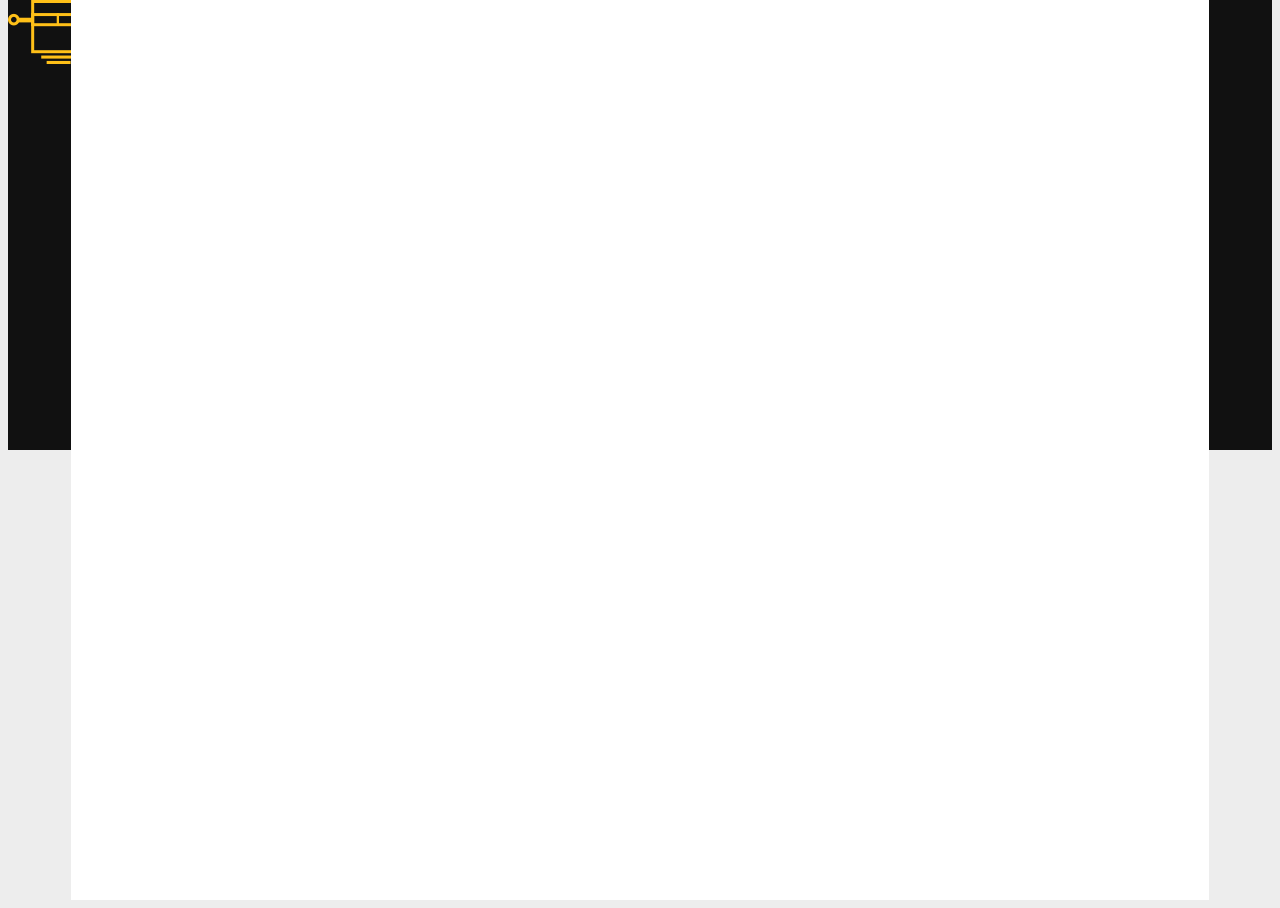
==== index.html @ 8366d921 "Images added" ====
<!DOCTYPE html>
<html lang="en">
    <head>
        <meta charset="utf-8">
        <meta http-equiv="X-UA-Compatible" content="IE=edge">
        <meta name="viewport" content="width=device-width, initial-scale=1">

        <title>Robot</title>

        <!-- CSS -->
        <link href="assets/css/bootstrap.min.css" rel="stylesheet">
        <link href="assets/css/owl.carousel.css" rel="stylesheet">
        <link href="assets/css/owl.carousel.theme.min.css" rel="stylesheet">
        <link href="assets/css/main.css" rel="stylesheet">

        <!--[if lt IE 9]>
          <script src="https://oss.maxcdn.com/html5shiv/3.7.2/html5shiv.min.js"></script>
          <script src="https://oss.maxcdn.com/respond/1.4.2/respond.min.js"></script>
        <![endif]-->
    </head>
    <body>
        <div class="site-header-bg">
            <div class="container">
                <img src="assets/images/logo.png" alt="logo">
            </div>
        </div>
        <div class="main hide">
            <div class="container">
                
            </div>
        </div>

        <!-- Scripts -->
        <script src="assets/js/jquery-1.12.3.min.js"></script>
        <script src="assets/js/bootstrap.min.js"></script>
        <script src="assets/js/owl.carousel.min.js"></script>
        <script src="assets/js/script.js"></script>
    </body>
</html>
---- assets/css/main.css ----
@import url(https://fonts.googleapis.com/css?family=Oswald:300,400,700);
body{
	background-color: #ededed;
	font-family: 'Oswald';
	position: relative;
	margin-top: 0;
}
.site-header-bg{
	height: 50vh;
	position: absolute;
	width: 100%;
	background-color: #111;
	z-index: 1;
}
.main{
	background-color: #fff;
	height: 100vh;
	z-index: 1111;
	width: 90%;
	margin-right: auto;
	margin-left: auto;
	position: relative;
}
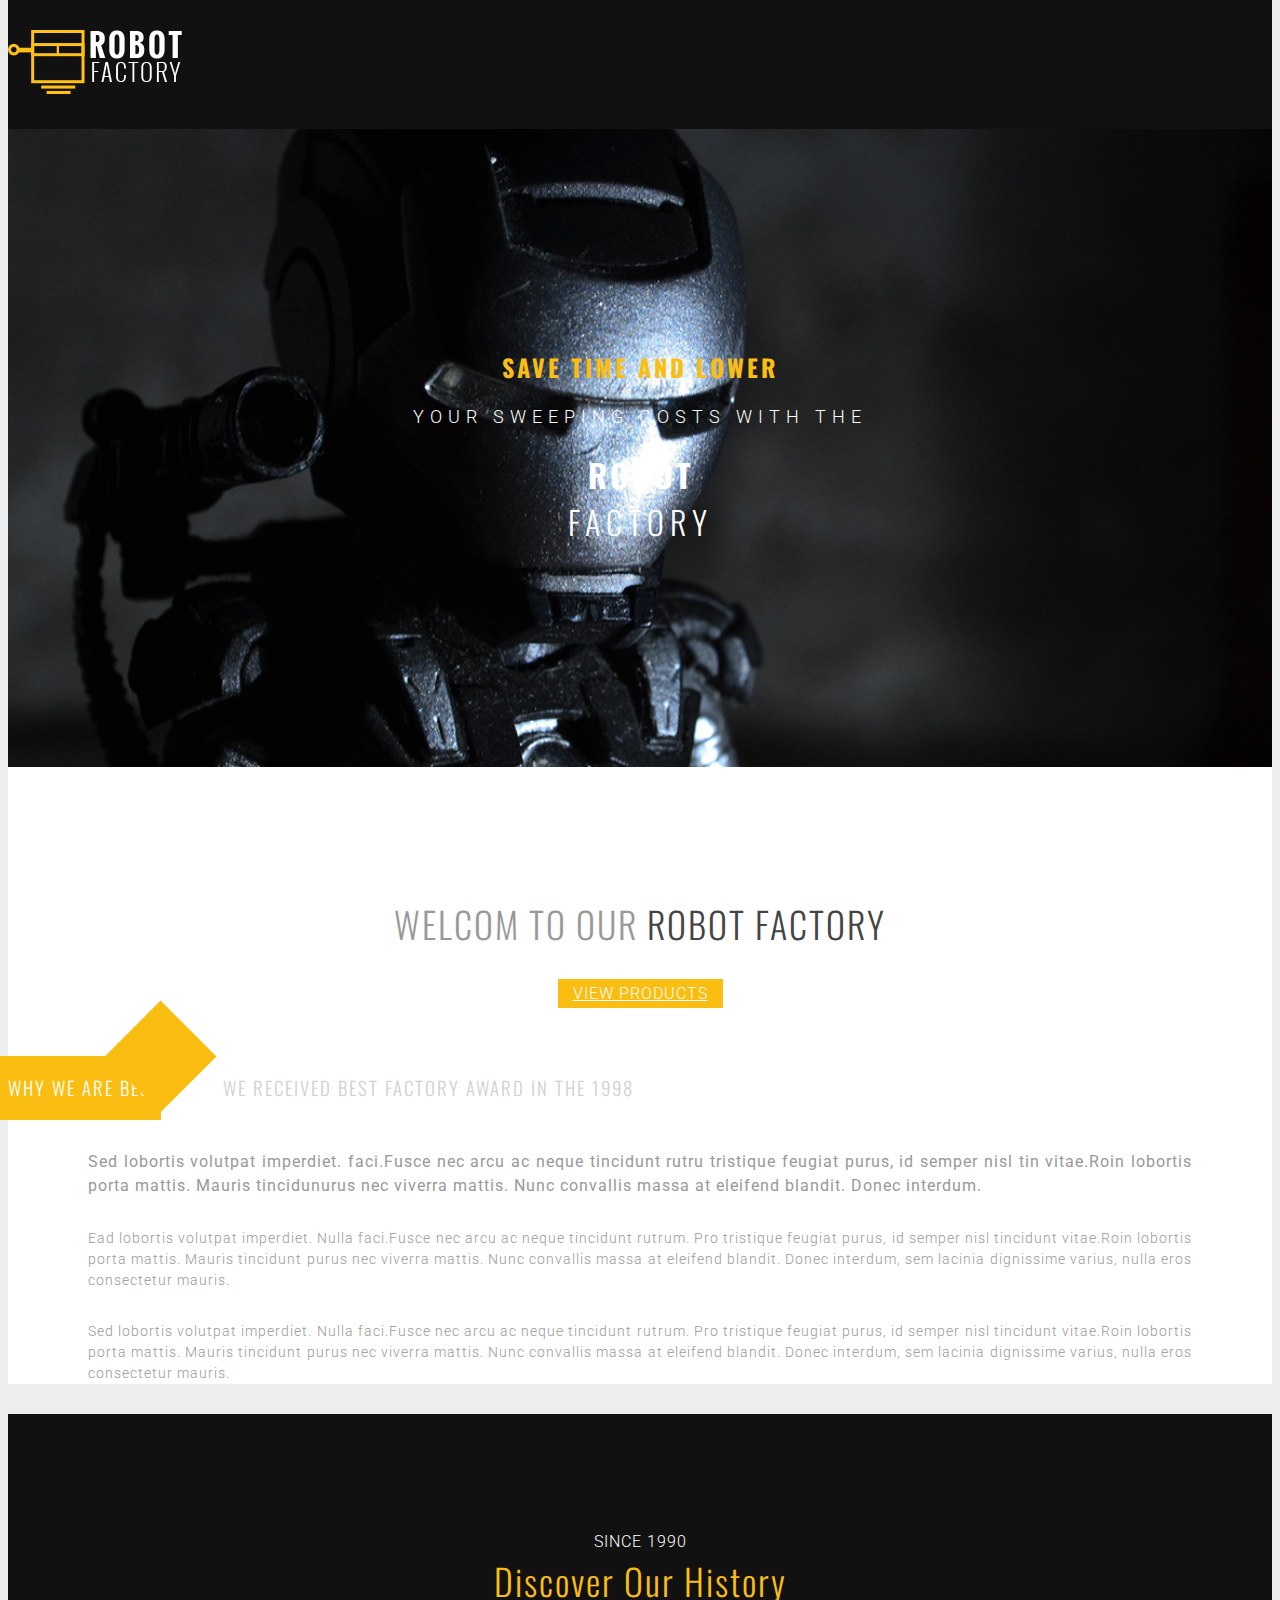
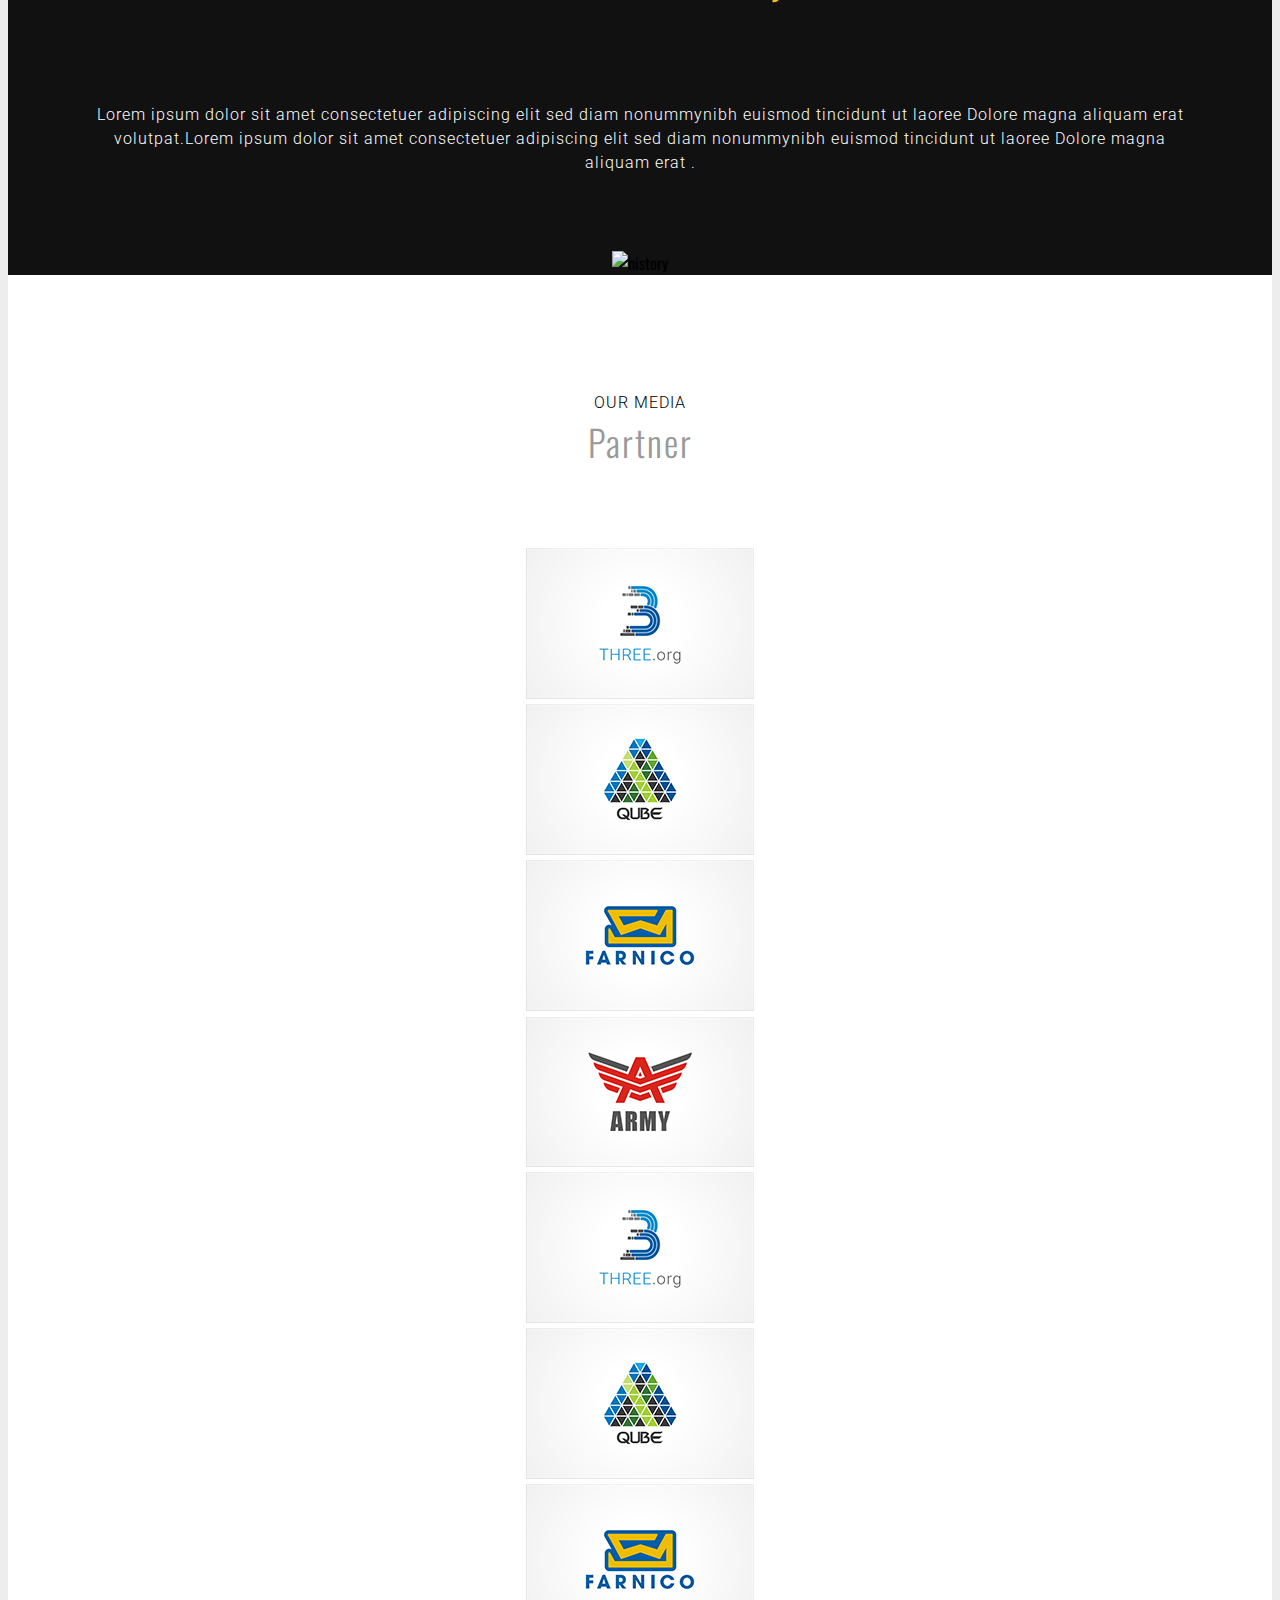
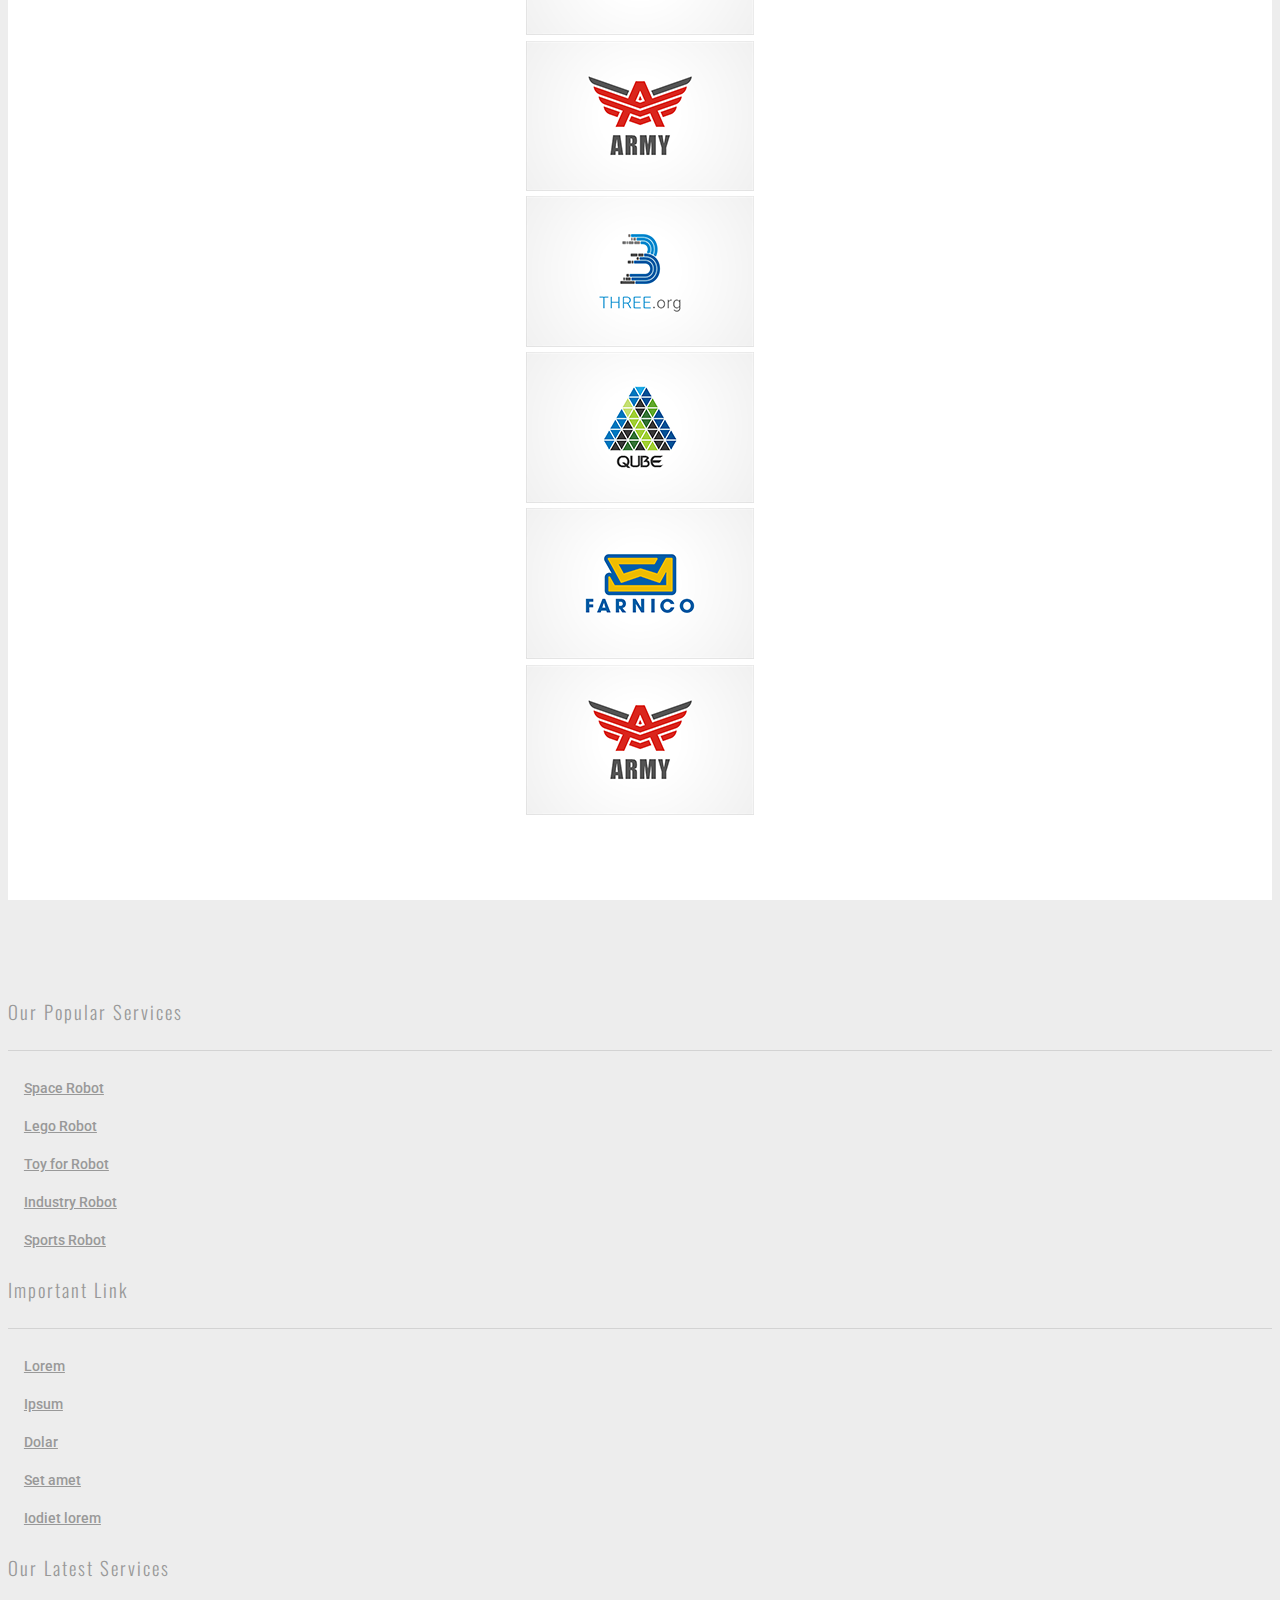
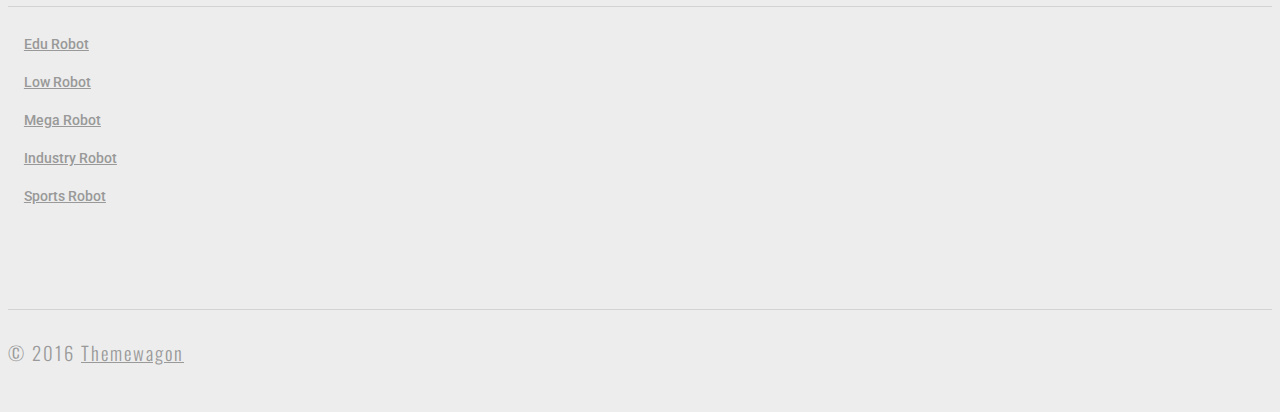
==== commit 00372427: "footer added" ====
--- a/index.html
+++ b/index.html
@@ -24,16 +24,206 @@
                 <img src="assets/images/logo.png" alt="logo">
             </div>
         </div>
-        <div class="main hide">
+        
+    <!-- Header -->
+
+        <section id="header" class="main-header">
             <div class="container">
-                
-            </div>
-        </div>
+                <div class="intro row">
+                    <div class="col-sm-6 col-sm-offset-6">
+                        <h2 class="header-quote">Save time and lower</h2>
+                        <p>
+                            Your sweeping costs with the
+                        </p>
+                        <h1 class="header-title">Robot<br><span class="thin">Factory</span></h1>
+                    </div>
+                </div> <!-- /.intro.row -->
+            </div> <!-- /.container -->
+            <div class="nutral"></div>
+        </section> <!-- /#header -->
+
+    <!-- Product -->
+
+        <section id="product" class="product">
+            <div class="container section-bg">
+                <div class="row">
+                    <div class="col-sm-12">
+                        <div class="title-box">
+                            <h2 class="title">Welcom to our <span>Robot Factory</span></h2>
+                            <a href="#" class="btn btn-default btn-robot">view products</a>
+                        </div>
+                    </div>
+                </div>
+                <div class="row">
+                    <div class="col-sm-12">
+                        <div class="classic-title">
+                            <div class="stiker">
+                                <h3 class="inner-stiker">Why we are best</h3>
+                            </div>
+                            <h3 class="outer-stiker">We Received best factory award in the 1998</h3>
+                        </div>
+                    </div>
+                    <div class="boxed">
+                        <div class="col-sm-4">
+                            <p class="p-large">
+                                Sed lobortis volutpat imperdiet. faci.Fusce nec arcu ac neque tincidunt rutru tristique feugiat purus, id semper nisl tin vitae.Roin lobortis porta mattis. Mauris tincidunurus nec viverra mattis. Nunc convallis massa at eleifend blandit. Donec interdum.
+                            </p>
+                        </div>
+                        <div class="col-sm-4">
+                            <p>
+                                Ead lobortis volutpat imperdiet. Nulla faci.Fusce nec arcu ac neque tincidunt rutrum. Pro tristique feugiat purus, id semper nisl tincidunt vitae.Roin lobortis porta mattis. Mauris tincidunt purus nec viverra mattis. Nunc convallis massa at eleifend blandit. Donec interdum, sem lacinia dignissime varius, nulla eros consectetur mauris. 
+                            </p>
+                        </div>
+                        <div class="col-sm-4">
+                            <p>
+                                Sed lobortis volutpat imperdiet. Nulla faci.Fusce nec arcu ac neque tincidunt rutrum. Pro tristique feugiat purus, id semper nisl tincidunt vitae.Roin lobortis porta mattis. Mauris tincidunt purus nec viverra mattis. Nunc convallis massa at eleifend blandit. Donec interdum, sem lacinia dignissime varius, nulla eros consectetur mauris. 
+                            </p>
+                        </div>
+                    </div>
+                </div>
+            </div>
+        </section>
+
+    <!-- History -->
+        <section id="history" class="history">
+            <div class="container section-bg">
+                <div class="row">
+                    <div class="col-sm-12">
+                        <div class="title-box">
+                            <p>Since 1990</p>
+                            <h2 class="title mt0">Discover our history</h2>
+                        </div>
+                    </div>
+                </div>
+                <div class="row">
+                    <div class="boxed">
+                        <div class="col-sm-10 col-sm-offset-1">
+                            <p>
+                                Lorem ipsum dolor sit amet consectetuer adipiscing elit sed diam nonummynibh euismod tincidunt ut laoree Dolore magna aliquam erat volutpat.Lorem ipsum dolor sit amet consectetuer adipiscing elit sed diam nonummynibh euismod tincidunt ut laoree Dolore magna aliquam erat .
+                            </p>
+                        </div>
+                        <div class="col-sm-12">
+                            <img class="img-responsive" src="assets/images/history.png" alt="history">
+                        </div>
+                    </div>
+                </div>
+            </div>
+        </section>
+
+    <!-- Partner -->
+        <section id="partner" class="partner">
+            <div class="container section-bg">
+                <div class="row">
+                    <div class="col-sm-12">
+                        <div class="title-box">
+                            <p>Our media</p>
+                            <h2 class="title mt0">Partner</h2>
+                        </div>
+                    </div>
+                </div>
+                <div class="row">
+                    <div class="boxed">
+                       <div class="col-sm-12">
+                           <div id="partner-slider" class="owl-carousel">
+                                <div class="item">
+                                    <img src="assets/images/6.png" alt="partner">
+                                </div>
+                                <div class="item">
+                                    <img src="assets/images/7.png" alt="partner">
+                                </div>
+                                <div class="item">
+                                    <img src="assets/images/8.png" alt="partner">
+                                </div>
+                                <div class="item">
+                                    <img src="assets/images/9.png" alt="partner">
+                                </div>
+                                <div class="item">
+                                    <img src="assets/images/6.png" alt="partner">
+                                </div>
+                                <div class="item">
+                                    <img src="assets/images/7.png" alt="partner">
+                                </div>
+                                <div class="item">
+                                    <img src="assets/images/8.png" alt="partner">
+                                </div>
+                                <div class="item">
+                                    <img src="assets/images/9.png" alt="partner">
+                                </div>
+                                <div class="item">
+                                    <img src="assets/images/6.png" alt="partner">
+                                </div>
+                                <div class="item">
+                                    <img src="assets/images/7.png" alt="partner">
+                                </div>
+                                <div class="item">
+                                    <img src="assets/images/8.png" alt="partner">
+                                </div>
+                                <div class="item">
+                                    <img src="assets/images/9.png" alt="partner">
+                                </div>
+                            </div>
+                       </div>
+                    </div>
+                </div>
+            </div>
+        </section>
+
+
 
         <!-- Scripts -->
         <script src="assets/js/jquery-1.12.3.min.js"></script>
         <script src="assets/js/bootstrap.min.js"></script>
         <script src="assets/js/owl.carousel.min.js"></script>
         <script src="assets/js/script.js"></script>
+
+    <!-- Footer -->
+        <section id="footer-widget" class="footer-widget">
+            <div class="container header-bg">
+                <div class="row">
+                    <div class="col-sm-3">
+                        <h3>Our Popular Services</h3>
+                        <ul>
+                            <li><a href="#">Space Robot</a></li>
+                            <li><a href="#">Lego Robot</a></li>
+                            <li><a href="#">Toy for Robot</a></li>
+                            <li><a href="#">Industry Robot</a></li>
+                            <li><a href="#">Sports Robot</a></li>
+                        </ul>
+                    </div>
+                    <div class="col-sm-3">
+                        <h3>Important Link</h3>
+                        <ul>
+                            <li><a href="#">Lorem</a></li>
+                            <li><a href="#">Ipsum</a></li>
+                            <li><a href="#">Dolar</a></li>
+                            <li><a href="#">Set amet</a></li>
+                            <li><a href="#">Iodiet lorem</a></li>
+                        </ul>
+                    </div>
+                    <div class="col-sm-3">
+                        <h3>Our Latest Services</h3>
+                        <ul>
+                            <li><a href="#">Edu Robot</a></li>
+                            <li><a href="#">Low Robot</a></li>
+                            <li><a href="#">Mega Robot</a></li>
+                            <li><a href="#">Industry Robot</a></li>
+                            <li><a href="#">Sports Robot</a></li>
+                        </ul>
+                    </div>
+                </div>
+            </div>
+        </section>
+        <footer class="footer text-center">
+            <h3>&copy; 2016 <a href="https://themewagon.com/">Themewagon</a></h3>
+        </footer>
+
+    <!-- Scripts -->
+        <script src="assets/js/jquery-1.12.3.min.js"></script>
+        <script src="assets/js/bootstrap.min.js"></script>
+        <script src="assets/js/owl.carousel.min.js"></script>
+        <script src="assets/js/script.js"></script>
+
+
+
     </body>
 </html>--- a/assets/css/main.css
+++ b/assets/css/main.css
@@ -1,23 +1,267 @@
 @import url(https://fonts.googleapis.com/css?family=Oswald:300,400,700);
+@import url(https://fonts.googleapis.com/css?family=Roboto:300,400,500,700);
+@import url(http://code.ionicframework.com/ionicons/2.0.1/css/ionicons.min.css);
 body{
 	background-color: #ededed;
 	font-family: 'Oswald';
 	position: relative;
 	margin-top: 0;
 }
+
+/*======================================================================
+##		Global Settings
+=======================================================================*/
+.btn-robot, p{
+	font-family: 'Roboto';
+	line-height: 1.5;
+	letter-spacing: 1px;
+	font-weight: 300;
+}
+.mt0{
+	margin-top: 0;
+}
+.thin{
+	font-weight: 300;
+}
+.c-table{
+	display: table;
+	height: 100%;
+}
+.c-cell{
+	display: table-cell;
+	vertical-align: middle;
+}
+.title-box{
+	text-align: center;
+	padding: 100px 0 50px;
+	text-transform: uppercase;
+}
+.title-box p{
+	margin-bottom: 0;
+}
+.title{
+	font-weight: 300;
+	color: #999;
+	font-size: 36px;
+	letter-spacing: 2px;
+}
+.title.mt0{
+	text-transform: capitalize;
+}
+.title span{
+	color: #444;
+}
+.btn-robot{
+	border-radius: 0;
+	background-color: #fabe12;
+	color: #fff;
+	text-transform: uppercase;
+	border-color: transparent;
+	padding: 5px 15px;
+	transition: all 0.4s ease-in-out;
+	letter-spacing: 1px;
+	font-weight: 300;
+	margin-top: 15px;
+}
+.btn-robot:hover{
+	background-color: transparent;
+	color: #fabe12;
+	border-color: #fabe12;
+}
+
+
+
+
+
+/*======================================================================
+##		Header Section
+=======================================================================*/
 .site-header-bg{
-	height: 50vh;
-	position: absolute;
 	width: 100%;
 	background-color: #111;
 	z-index: 1;
-}
-.main{
+	padding: 30px 0;
+}
+.main-header{
+	text-transform: uppercase;
+	text-align: center;
+	color: #fff;
+	letter-spacing: 3px;
+	background: #111;
+	position: relative;
+}
+.header-quote{
+	color: #fabe12;
+	font-weight: 700;
+	margin-bottom: 0;
+}
+.main-header p{
+	font-weight: 300;
+	font-size: 18px;
+	letter-spacing: 6px;
+}
+.header-title{
+	font-weight: 700;
+}
+.header-title .thin{
+	letter-spacing: 6px;
+}
+.intro{
+	padding: 200px 0;
+    background-image: url(../images/1.jpg);
+    background-repeat: no-repeat;
+    background-size: cover;
+    background-position: center;
+    margin-bottom: -90px;
+    z-index: 11;
+    position: relative;
+}
+.nutral{
+	background-color: #ebebeb;
+	height: 90px;
+	z-index: 10;
+	position: relative;
+}
+
+
+/*======================================================================
+##		Product Section
+=======================================================================*/
+.product .section-bg{
 	background-color: #fff;
-	height: 100vh;
-	z-index: 1111;
-	width: 90%;
-	margin-right: auto;
-	margin-left: auto;
-	position: relative;
+}
+.classic-title{
+	text-transform: uppercase;
+	letter-spacing: 2px;
+	margin-bottom: 30px;
+}
+.outer-stiker{
+	display: inline-block;
+	color: #d0d0d0;
+}
+.stiker{
+	background-color: #fabe12;
+	position: relative;
+	display: inline-block;
+	/*overflow-y: hidden;
+	overflow-x: visible;*/
+	margin-right: 56px;
+	z-index: 2;
+	margin-left: -15px;
+	padding-left: 15px;
+}
+.stiker:after{
+	position: absolute;
+	content: '';
+	height: 79.2px;
+	width: 79.2px;
+	transform: rotate(45deg);
+	right: -39px;
+	top: -39px;
+	background-color: #fabe12;
+	z-index: 1;
+}
+.inner-stiker{
+	color: #fff;
+}
+.outer-stiker, .inner-stiker{
+	font-weight: 300;
+}
+.product p{
+	color: #999;
+	font-size: 14px;
+	text-align: justify;
+	margin-bottom: 30px;
+}
+.product p.p-large{
+	font-size: 16px;
+	font-weight: 400;
+}
+@media (min-width: 768px){
+	.boxed{
+		padding: 0 80px;
+	}
+}
+
+
+
+
+/*======================================================================
+##		History Section
+=======================================================================*/
+.history .section-bg{
+	background-color: #111;
+	text-align: center;
+}
+.history p{
+	color: #fff;
+}
+.history .title{
+	color: #fabe12;
+}
+.history img{
+	padding: 60px 0 0;
+}
+
+
+
+/*======================================================================
+##		History Section
+=======================================================================*/
+.partner .section-bg{
+	background-color: #fff;
+	text-align: center;
+	padding-bottom: 80px;
+}
+
+
+
+
+/*======================================================================
+##		Footer widget Section
+=======================================================================*/
+.footer-widget{
+	padding: 80px 0;
+	border-bottom: 1px solid rgba(153, 153, 153, 0.3);
+}
+.footer-widget .section-bg{
+	background-color: #ebebeb;
+	text-align: center;
+	text-transform: capitalize;
+}
+.footer-widget h3{
+	border-bottom: 1px solid rgba(153, 153, 153, 0.3);
+	color: #999;
+	padding-bottom: 25px;
+	margin-bottom: 15px;
+	font-weight: 300;
+	letter-spacing: 2px;
+}
+.footer-widget ul{
+	padding-left: 0;
+}
+.footer-widget ul li{
+	list-style-type: none;
+	padding: 7px 0;
+}
+.footer-widget ul li:before{
+	content: "\f363";
+	font-family: 'ionicons';
+	padding-right: 5px;
+	font-size: 14px;
+	color: #999;
+}
+.footer-widget ul li a{
+	color: #999;
+	font-family: 'Roboto';
+	font-size: 14px;
+	font-weight: 500;
+}
+.footer{
+	padding: 10px 0 20px;
+}
+.footer h3, .footer a{
+	color: #999;
+	font-weight: 300;
+	letter-spacing: 2px;
 }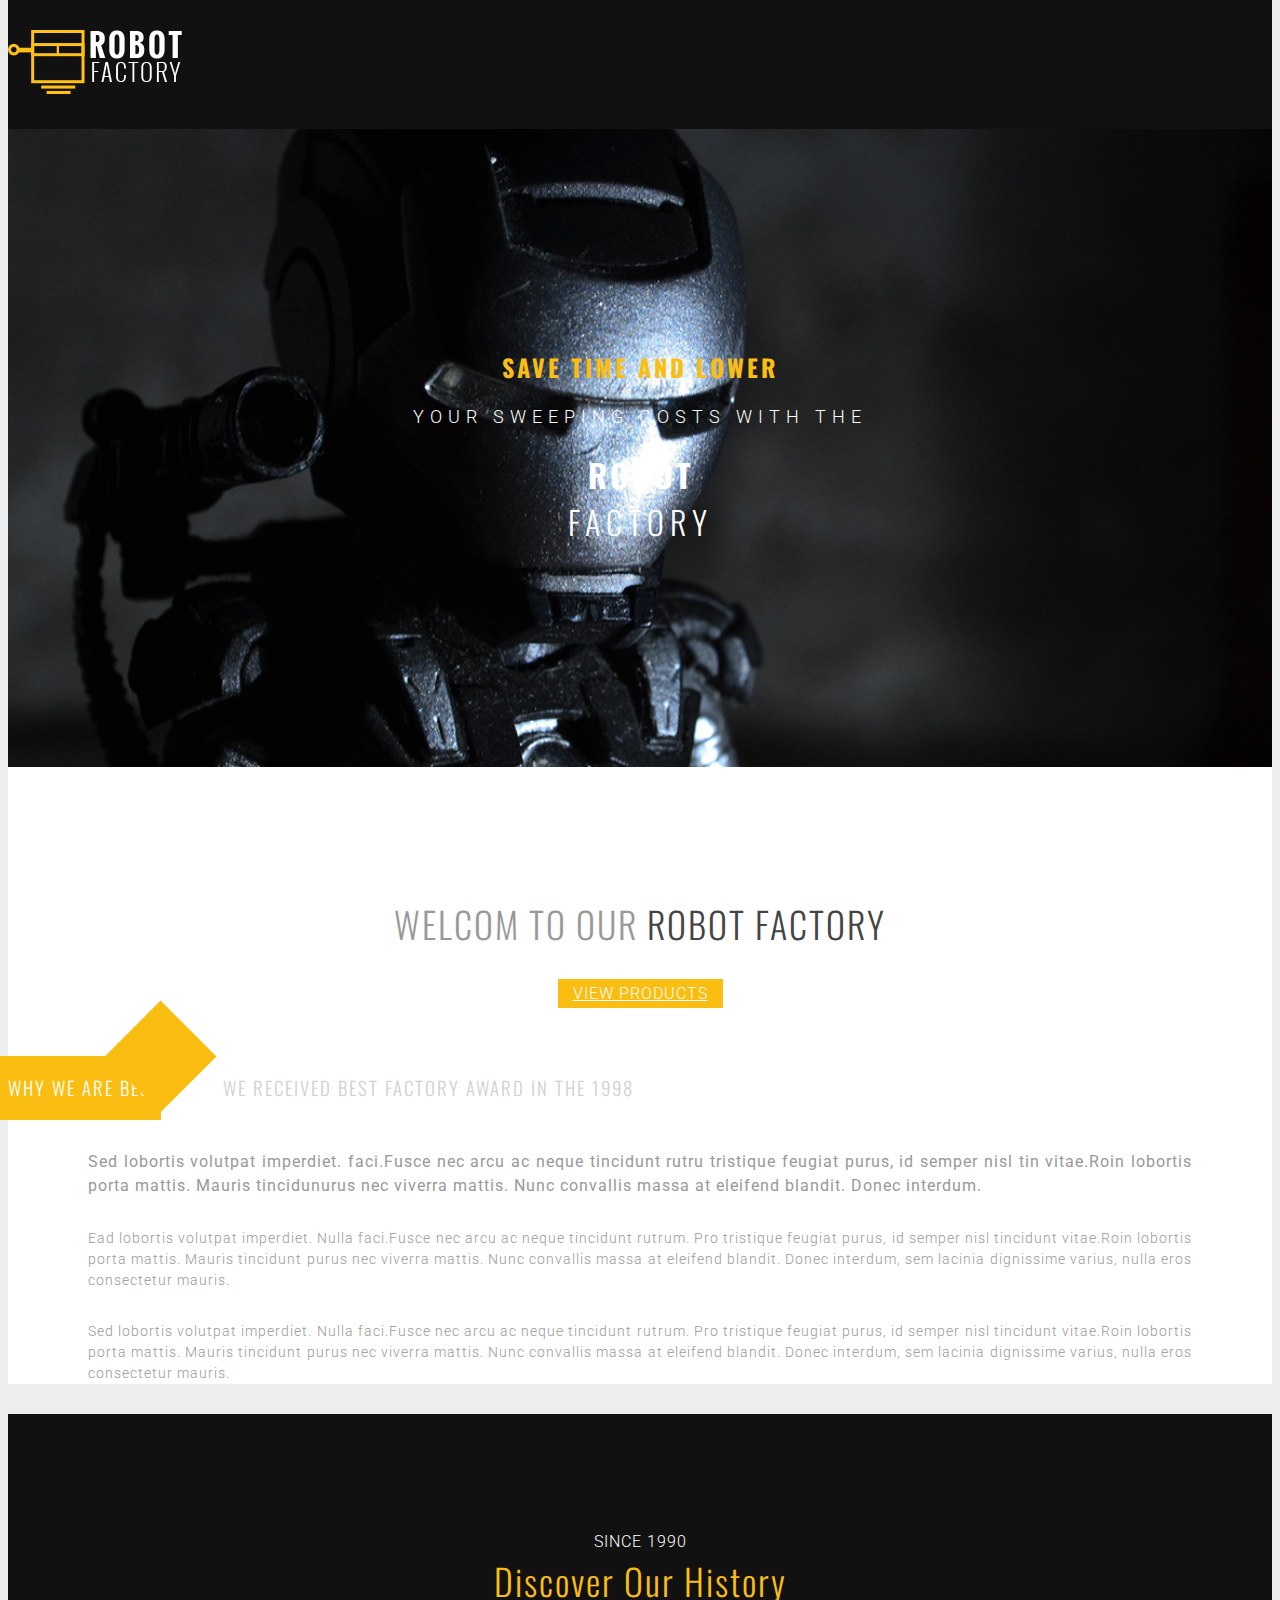
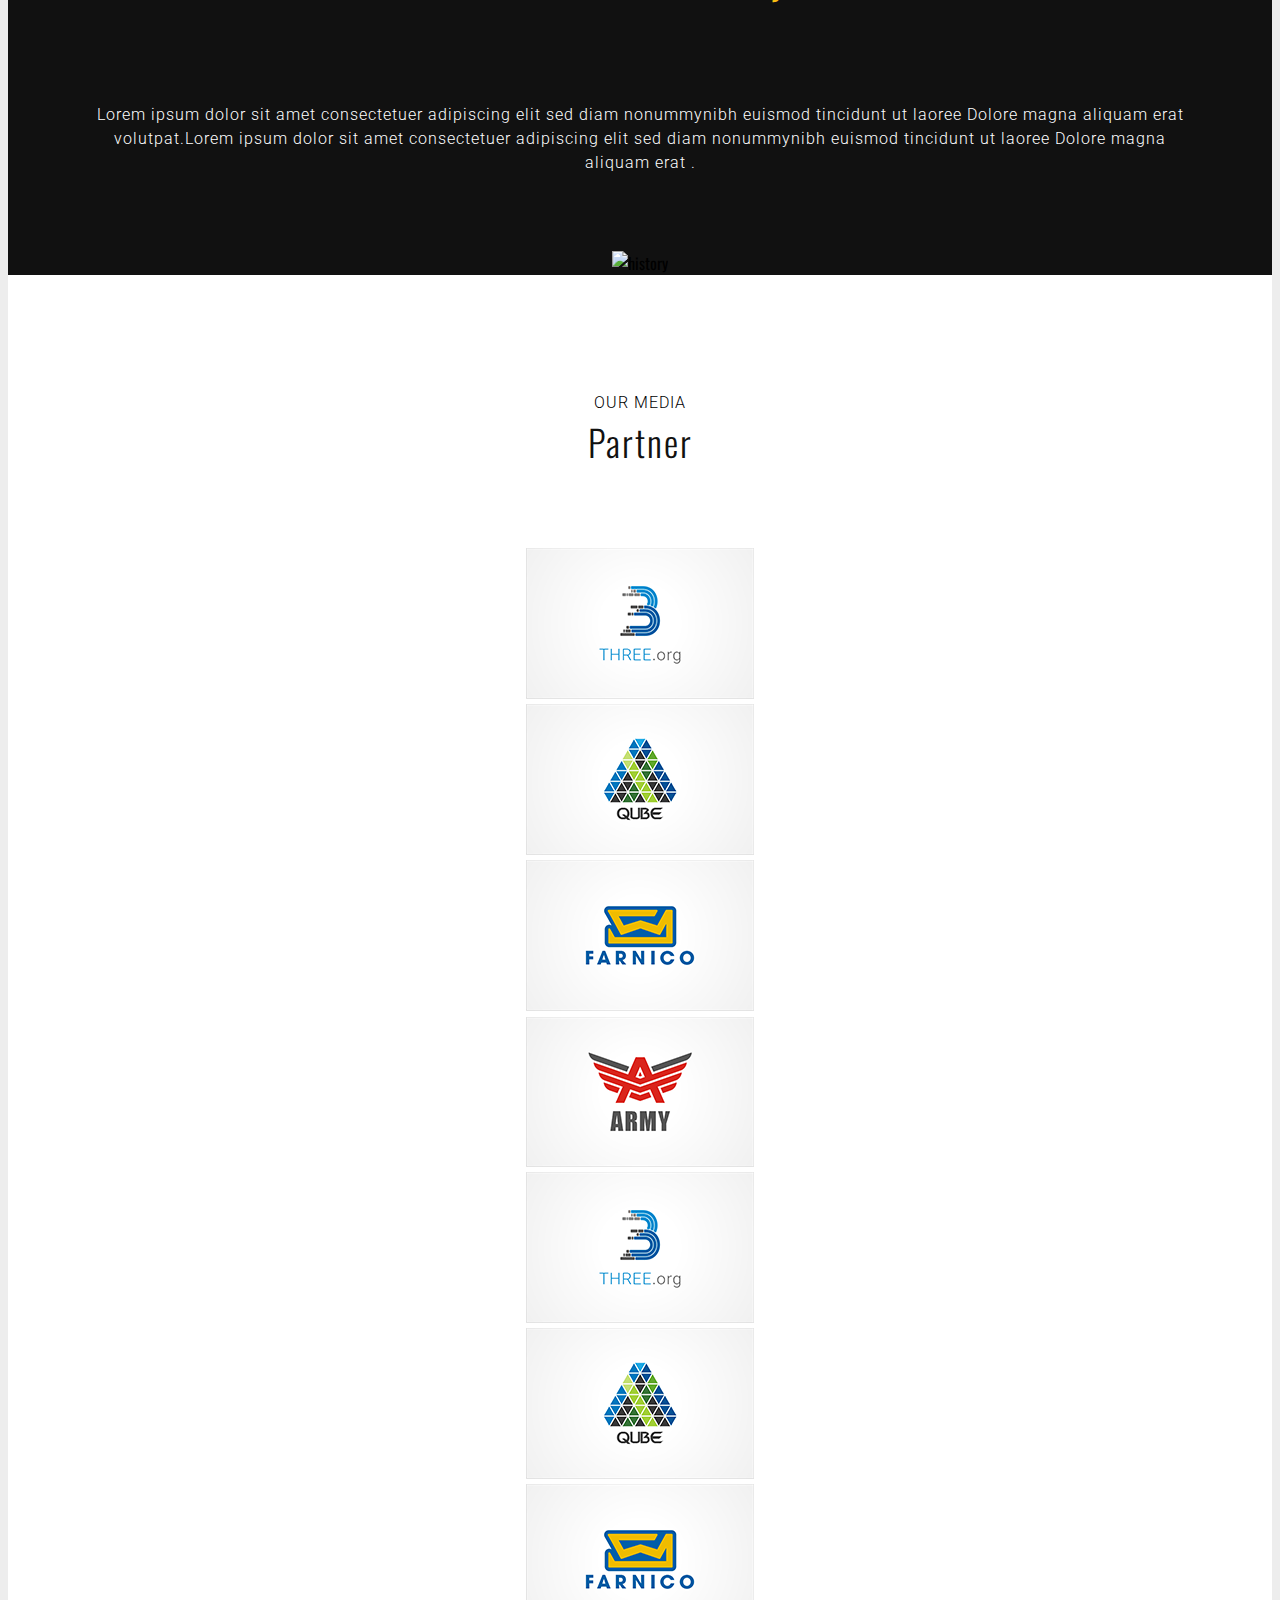
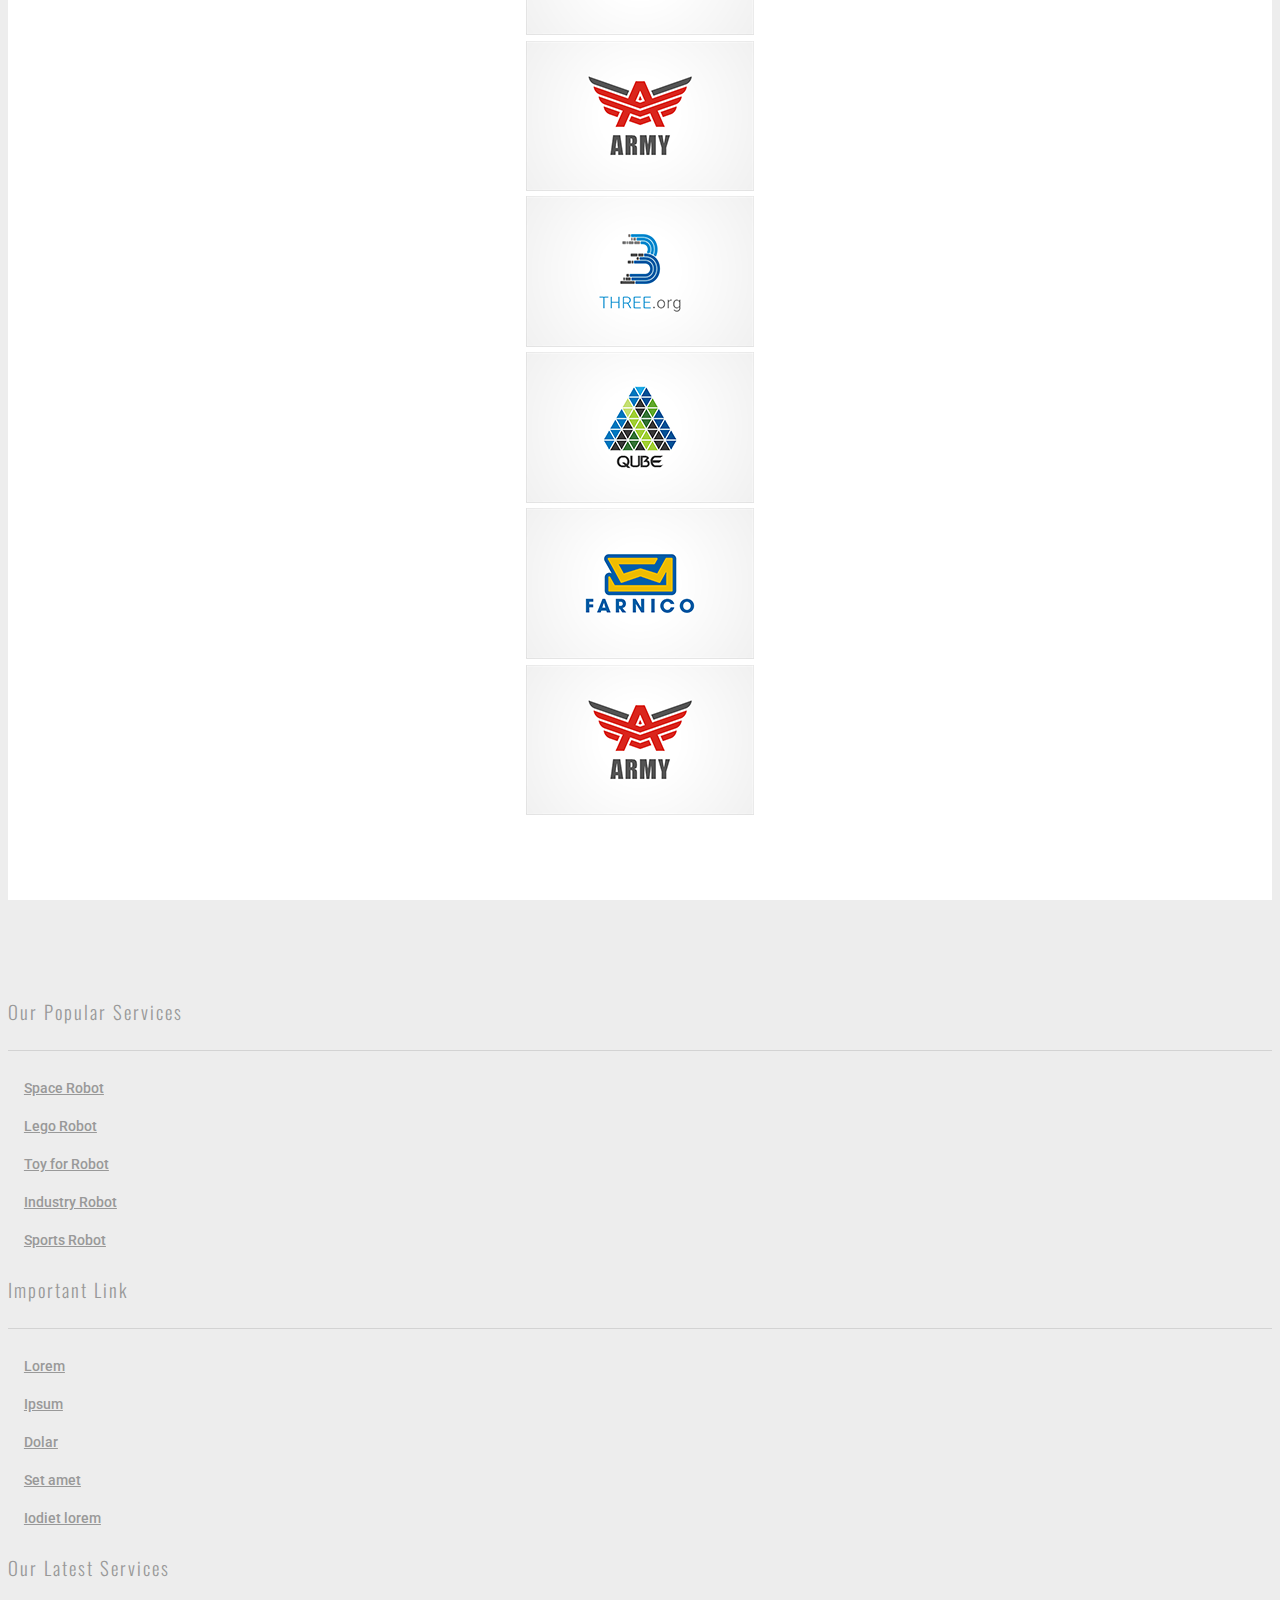
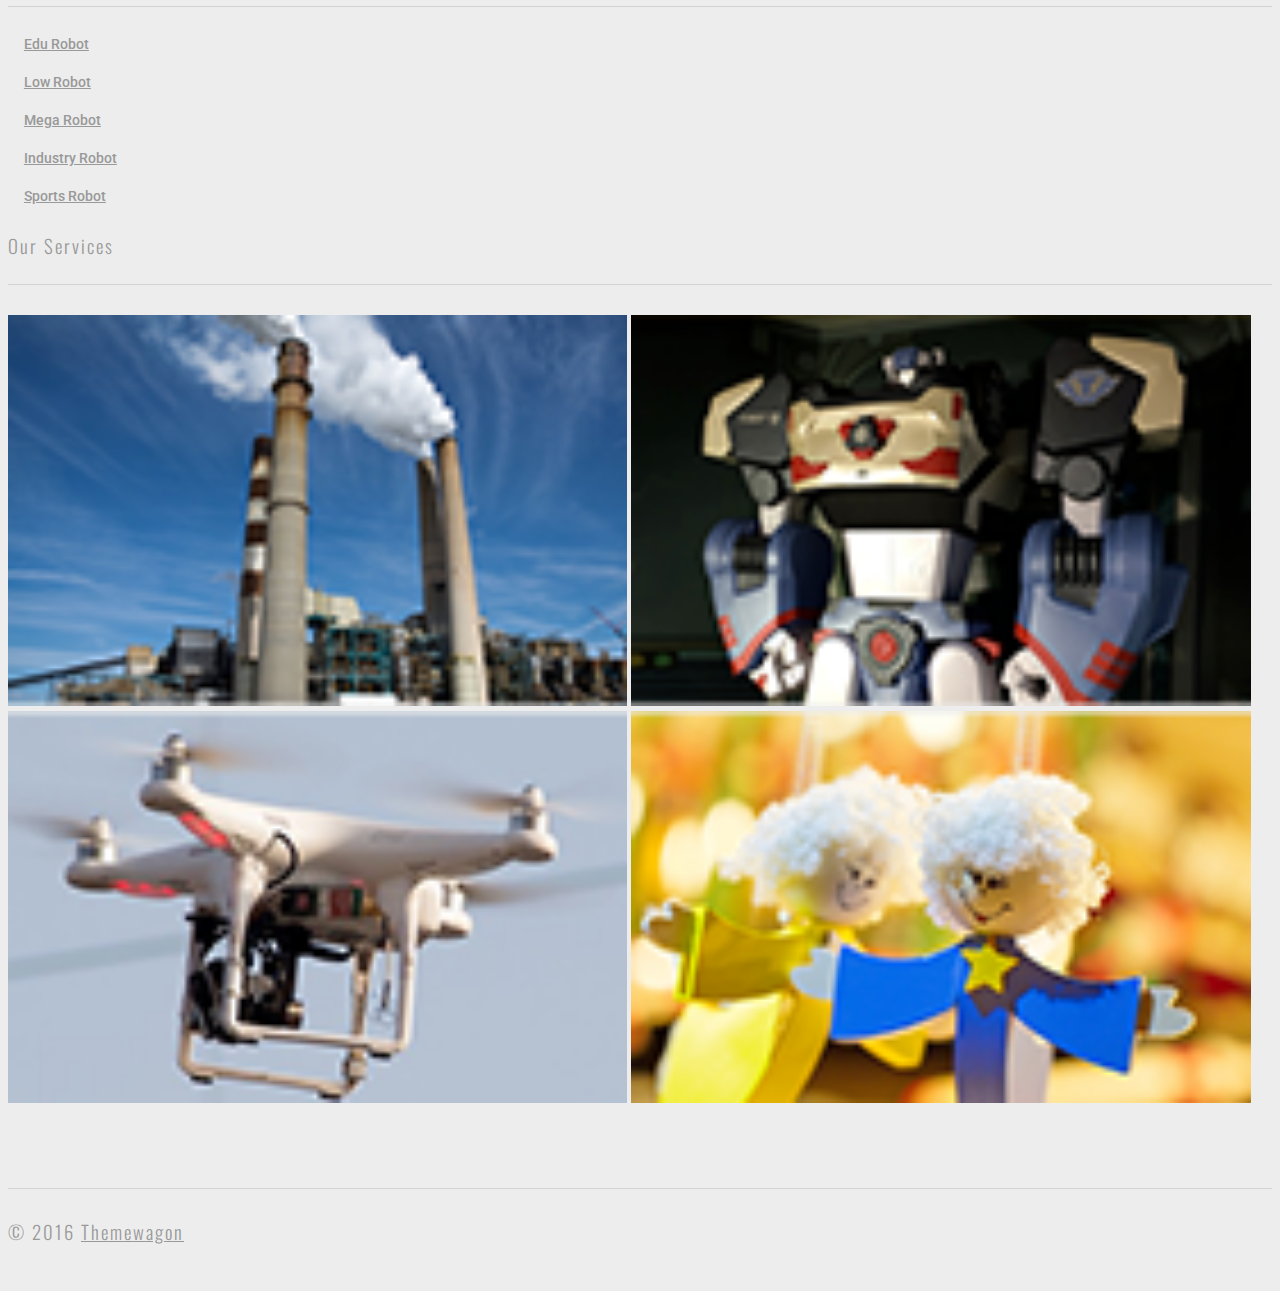
==== commit 1f10e29d: "16/5/2016" ====
--- a/index.html
+++ b/index.html
@@ -55,6 +55,9 @@
                     </div>
                 </div>
                 <div class="row">
+                    
+                </div>
+                <div class="row">
                     <div class="col-sm-12">
                         <div class="classic-title">
                             <div class="stiker">
@@ -210,6 +213,15 @@
                             <li><a href="#">Sports Robot</a></li>
                         </ul>
                     </div>
+                    <div class="col-sm-3">
+                        <h3>Our Services</h3>
+                        <div class="widget-img-box">
+                            <img class="widget-img" src="assets/images/widget-1.png" alt="widget">
+                            <img class="widget-img" src="assets/images/widget-2.png" alt="widget">
+                            <img class="widget-img" src="assets/images/widget-3.png" alt="widget">
+                            <img class="widget-img" src="assets/images/widget-4.png" alt="widget">
+                        </div>
+                    </div>
                 </div>
             </div>
         </section>
@@ -223,7 +235,5 @@
         <script src="assets/js/owl.carousel.min.js"></script>
         <script src="assets/js/script.js"></script>
 
-
-
     </body>
 </html>--- a/assets/css/main.css
+++ b/assets/css/main.css
@@ -108,7 +108,7 @@
 }
 .intro{
 	padding: 200px 0;
-    background-image: url(../images/1.jpg);
+    background-image: url(../images/header.jpg);
     background-repeat: no-repeat;
     background-size: cover;
     background-position: center;
@@ -124,6 +124,69 @@
 }
 
 
+
+/*======================================================================
+##		Footer widget Section
+=======================================================================*/
+.footer-widget{
+	padding: 80px 0;
+	border-bottom: 1px solid rgba(153, 153, 153, 0.3);
+}
+.footer-widget .section-bg{
+	background-color: #ebebeb;
+	text-align: center;
+	text-transform: capitalize;
+}
+.footer-widget h3{
+	border-bottom: 1px solid rgba(153, 153, 153, 0.3);
+	color: #999;
+	padding-bottom: 25px;
+	margin-bottom: 15px;
+	font-weight: 300;
+	letter-spacing: 2px;
+}
+.footer-widget ul{
+	padding-left: 0;
+}
+.footer-widget ul li{
+	list-style-type: none;
+	padding: 7px 0;
+}
+.footer-widget ul li:before{
+	content: "\f363";
+	font-family: 'ionicons';
+	padding-right: 5px;
+	font-size: 14px;
+	color: #999;
+}
+.footer-widget ul li a{
+	color: #999;
+	font-family: 'Roboto';
+	font-size: 14px;
+	font-weight: 500;
+}
+.widget-img-box{
+	margin-top: 30px;
+}
+.widget-img{
+	width: 49%;
+	display: inline-block;
+}
+.footer{
+	padding: 10px 0 20px;
+}
+.footer h3, .footer a{
+	color: #999;
+	font-weight: 300;
+	letter-spacing: 2px;
+}
+
+
+
+
+
+
+
 /*======================================================================
 ##		Product Section
 =======================================================================*/
@@ -143,8 +206,6 @@
 	background-color: #fabe12;
 	position: relative;
 	display: inline-block;
-	/*overflow-y: hidden;
-	overflow-x: visible;*/
 	margin-right: 56px;
 	z-index: 2;
 	margin-left: -15px;
@@ -206,62 +267,13 @@
 
 
 /*======================================================================
-##		History Section
+##		Partner Section
 =======================================================================*/
 .partner .section-bg{
 	background-color: #fff;
 	text-align: center;
 	padding-bottom: 80px;
 }
-
-
-
-
-/*======================================================================
-##		Footer widget Section
-=======================================================================*/
-.footer-widget{
-	padding: 80px 0;
-	border-bottom: 1px solid rgba(153, 153, 153, 0.3);
-}
-.footer-widget .section-bg{
-	background-color: #ebebeb;
-	text-align: center;
-	text-transform: capitalize;
-}
-.footer-widget h3{
-	border-bottom: 1px solid rgba(153, 153, 153, 0.3);
-	color: #999;
-	padding-bottom: 25px;
-	margin-bottom: 15px;
-	font-weight: 300;
-	letter-spacing: 2px;
-}
-.footer-widget ul{
-	padding-left: 0;
-}
-.footer-widget ul li{
-	list-style-type: none;
-	padding: 7px 0;
-}
-.footer-widget ul li:before{
-	content: "\f363";
-	font-family: 'ionicons';
-	padding-right: 5px;
-	font-size: 14px;
-	color: #999;
-}
-.footer-widget ul li a{
-	color: #999;
-	font-family: 'Roboto';
-	font-size: 14px;
-	font-weight: 500;
-}
-.footer{
-	padding: 10px 0 20px;
-}
-.footer h3, .footer a{
-	color: #999;
-	font-weight: 300;
-	letter-spacing: 2px;
+.partner .title{
+	color: #111;
 }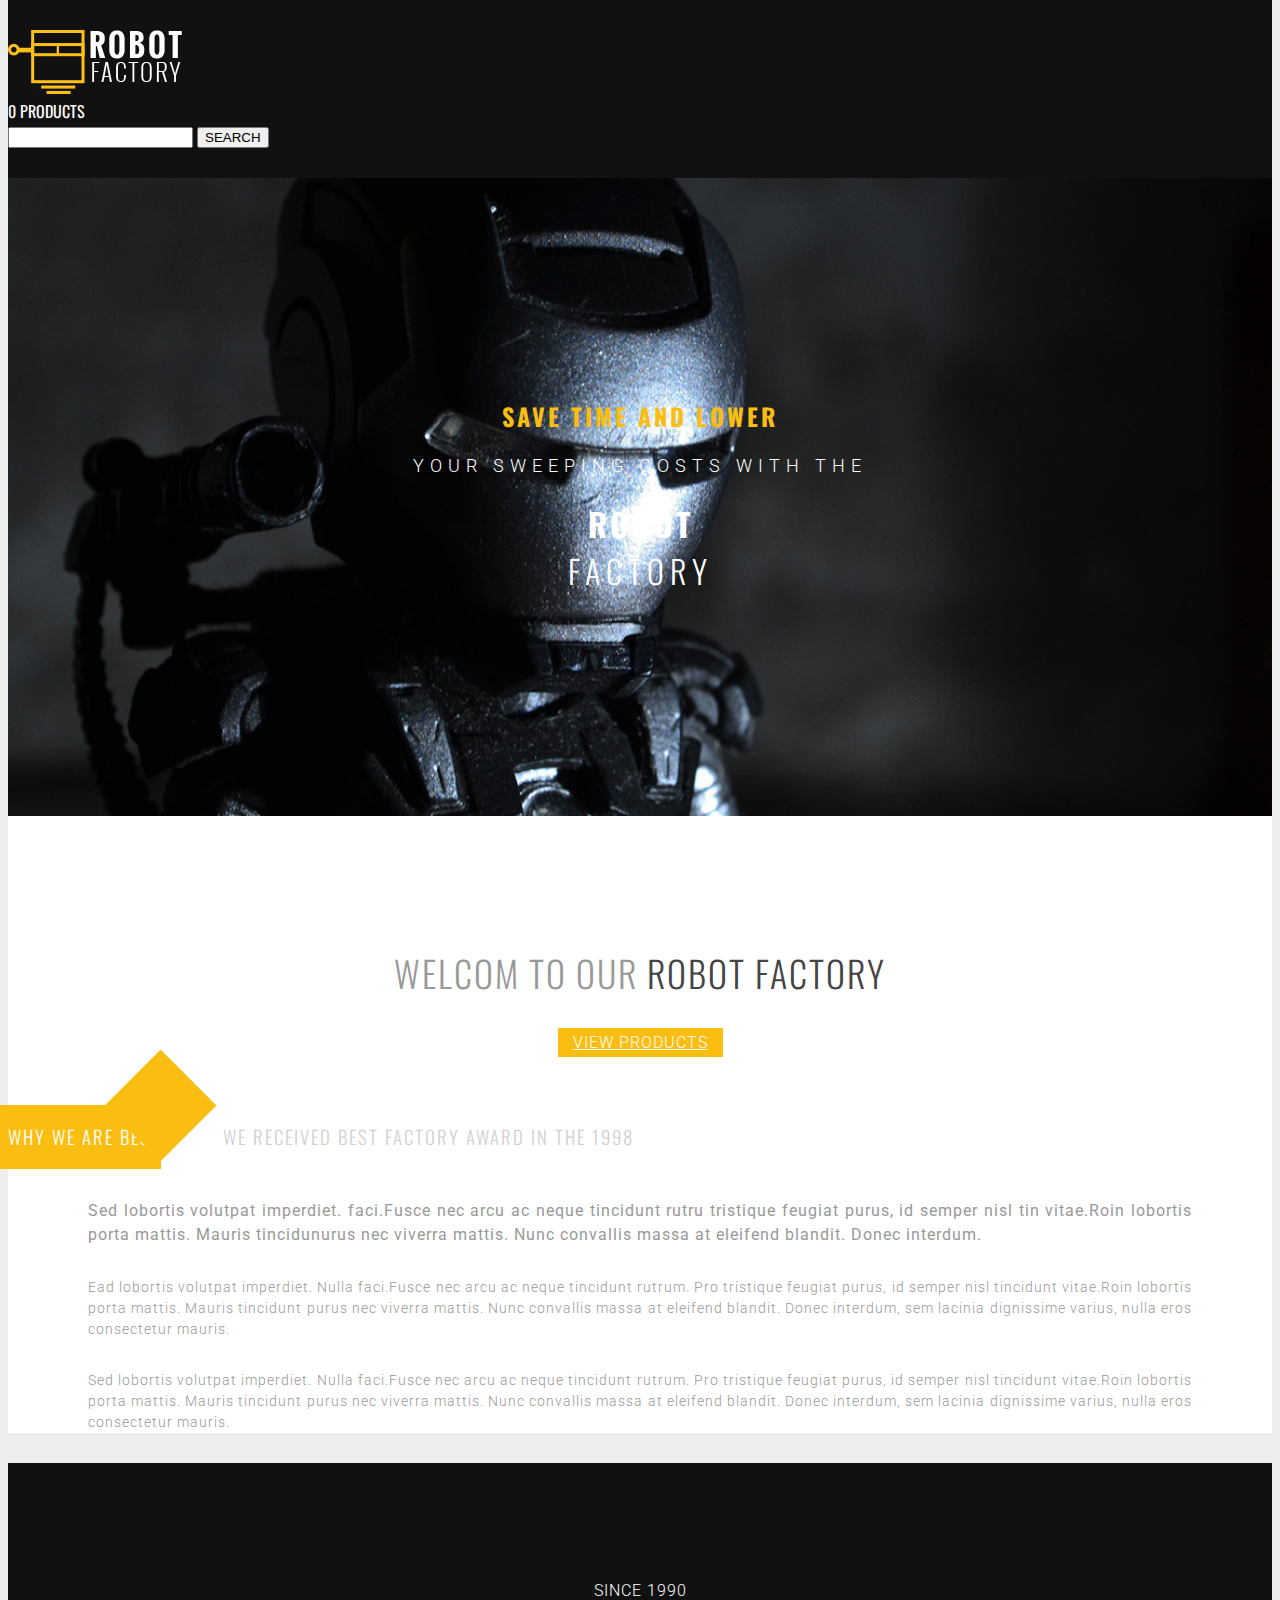
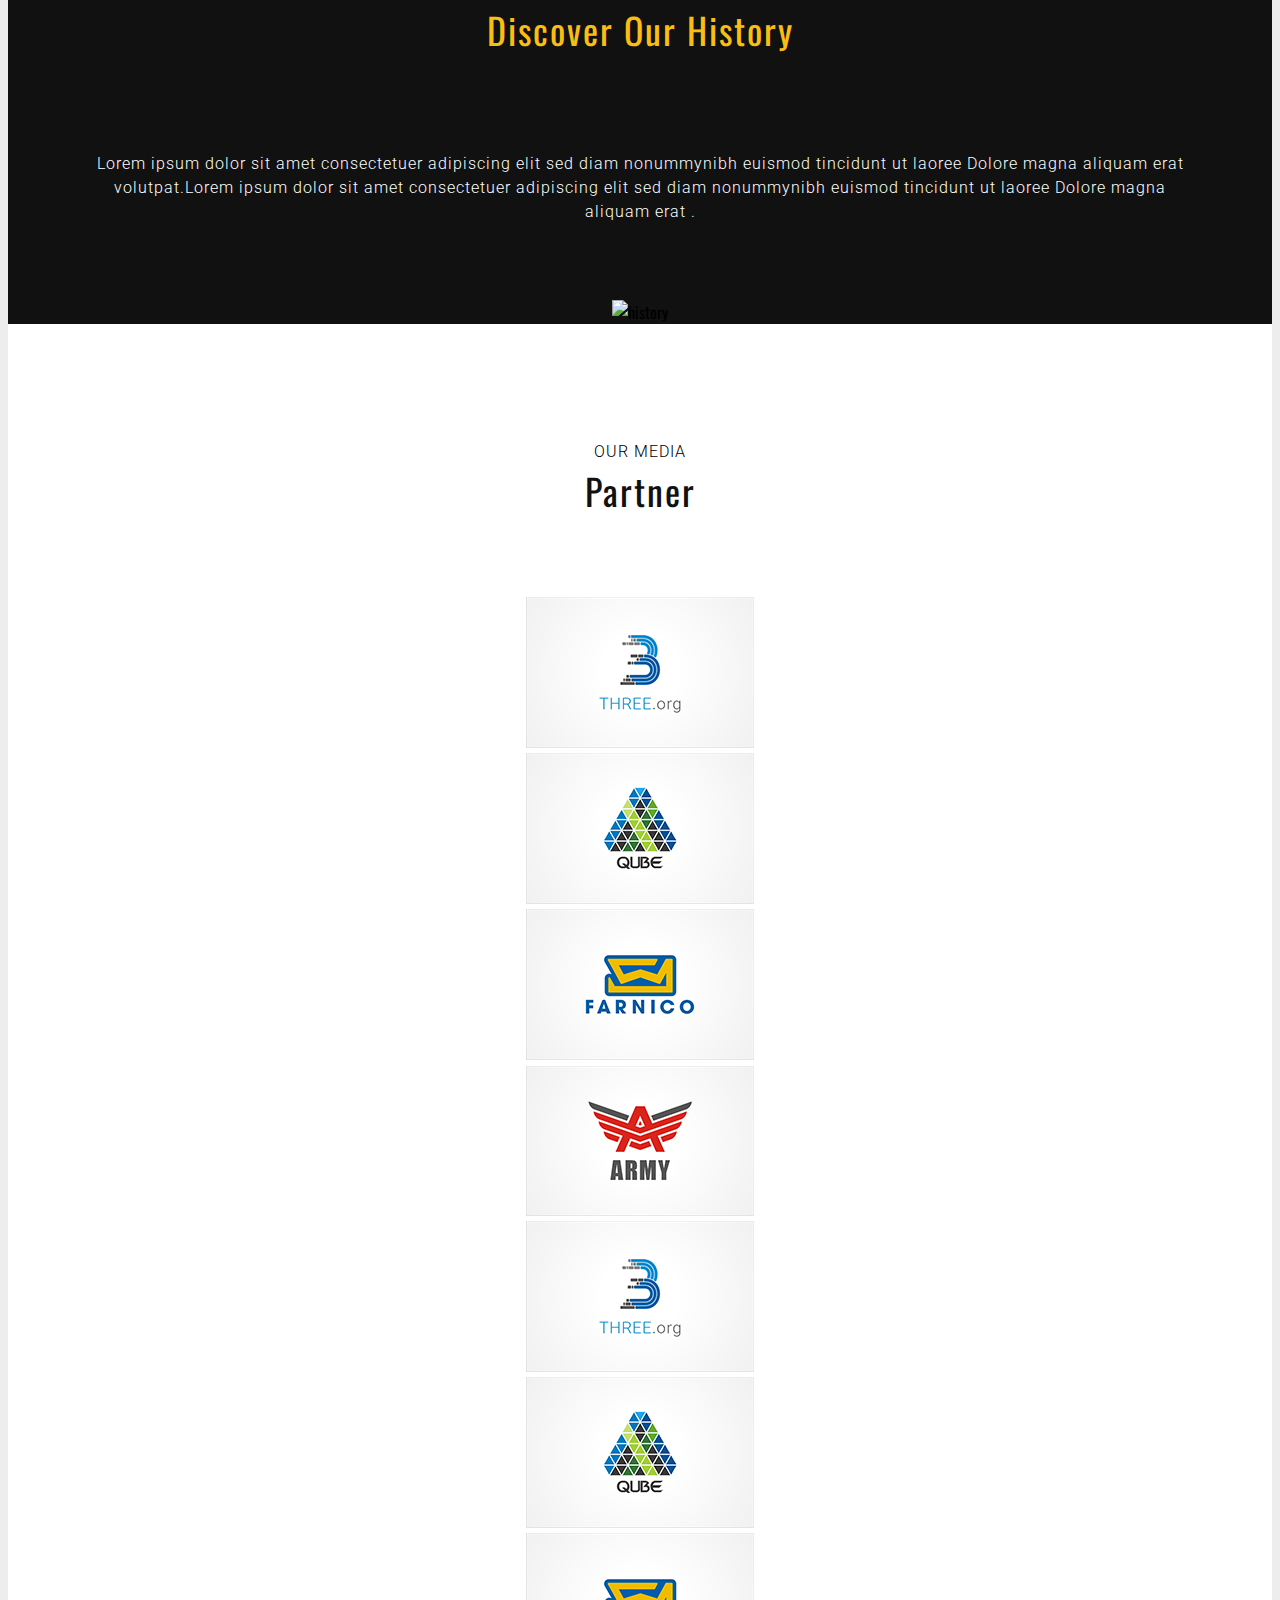
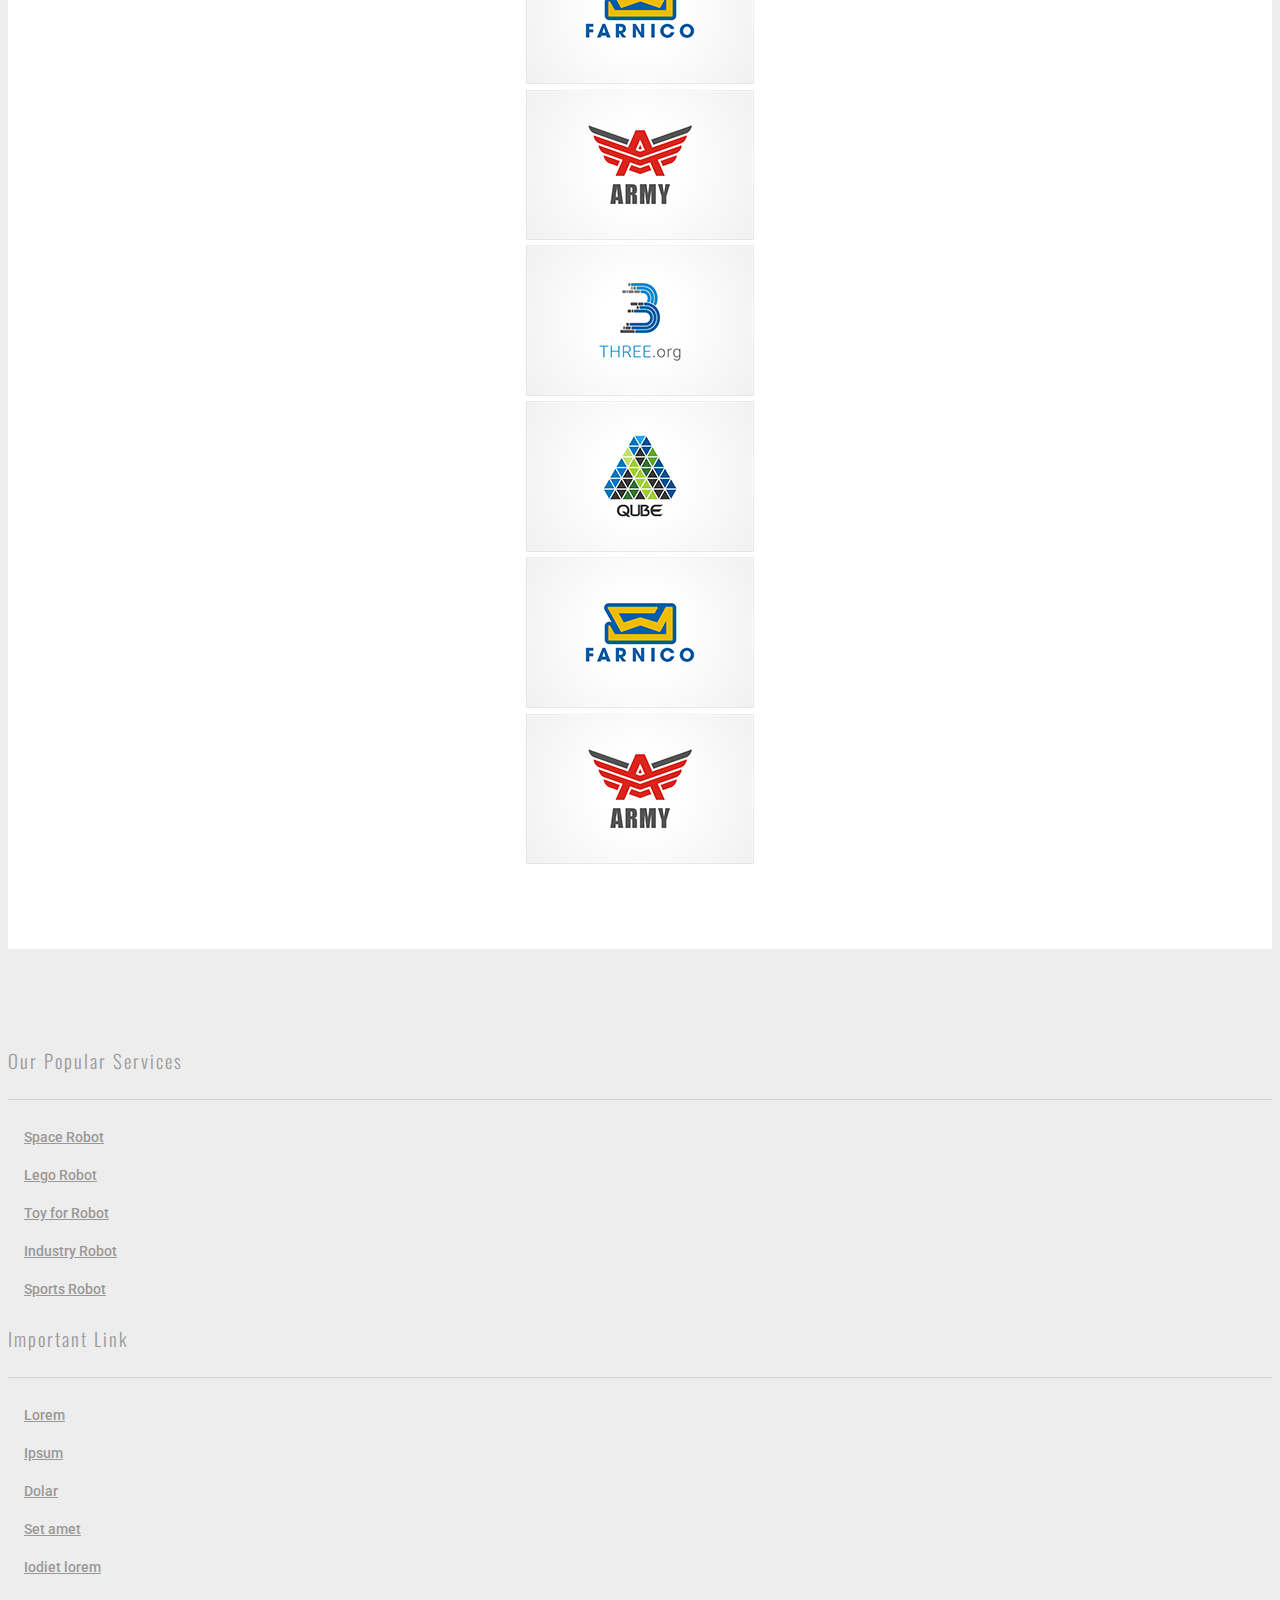
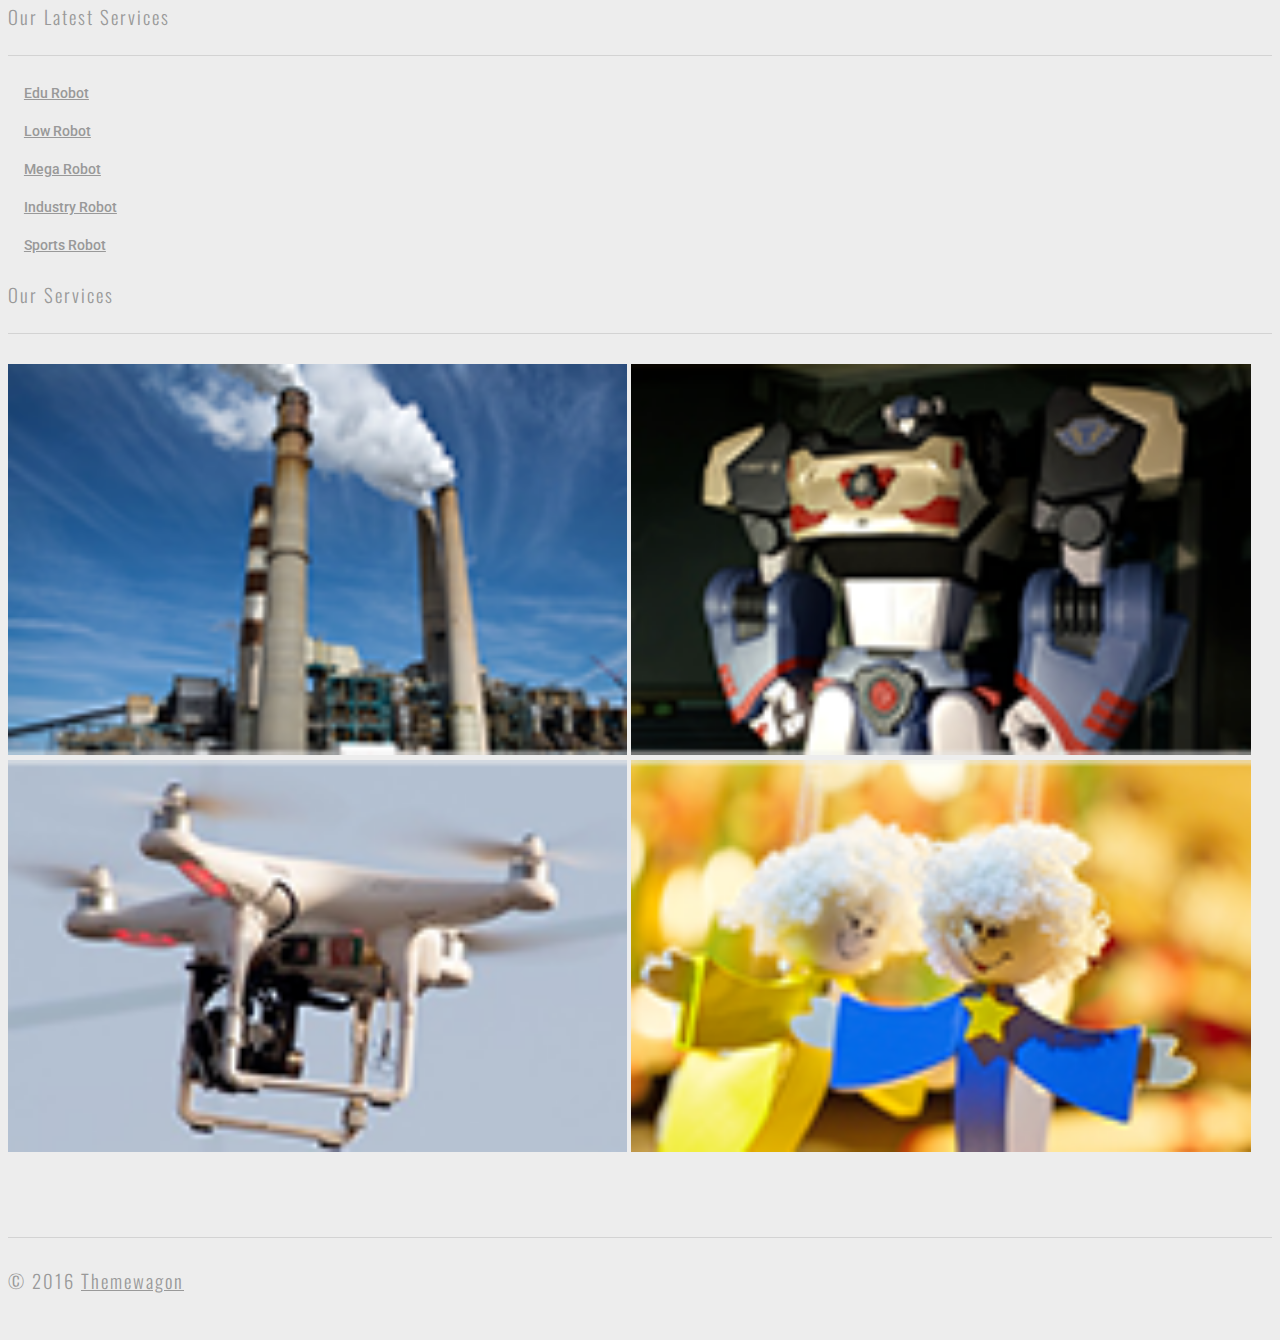
==== commit 64eab243: "faq and shop page added" ====
--- a/index.html
+++ b/index.html
@@ -19,9 +19,26 @@
         <![endif]-->
     </head>
     <body>
+
+    <!-- Site Header -->
         <div class="site-header-bg">
             <div class="container">
-                <img src="assets/images/logo.png" alt="logo">
+                <div class="row">
+                    <div class="col-sm-6">
+                        <img src="assets/images/logo.png" alt="logo">
+                    </div>
+                    <div class="col-sm-3 col-sm-offset-3 text-right">
+                        <span class="ion-android-cart"></span> 0 products
+                        <form>
+                            <div class="input-group">
+                                <input type="text" class="form-control" placeholder="">
+                                <span class="input-group-btn">
+                                    <button class="btn btn-default" type="button">Search</button>
+                                </span>
+                            </div><!-- /input-group -->
+                        </form>
+                    </div>
+                </div>
             </div>
         </div>
         
--- a/assets/css/main.css
+++ b/assets/css/main.css
@@ -26,6 +26,7 @@
 .c-table{
 	display: table;
 	height: 100%;
+	width: 100%;
 }
 .c-cell{
 	display: table-cell;
@@ -47,6 +48,7 @@
 }
 .title.mt0{
 	text-transform: capitalize;
+	font-weight: 400;
 }
 .title span{
 	color: #444;
@@ -68,7 +70,6 @@
 	color: #fabe12;
 	border-color: #fabe12;
 }
-
 
 
 
@@ -81,7 +82,20 @@
 	background-color: #111;
 	z-index: 1;
 	padding: 30px 0;
-}
+	color: #fff;
+	text-transform: uppercase;
+}
+.site-header-bg .input-group .btn{
+	text-transform: uppercase;
+}
+
+
+
+
+
+/*======================================================================
+##		Header Section
+=======================================================================*/
 .main-header{
 	text-transform: uppercase;
 	text-align: center;
@@ -125,6 +139,8 @@
 
 
 
+
+
 /*======================================================================
 ##		Footer widget Section
 =======================================================================*/
@@ -276,4 +292,204 @@
 }
 .partner .title{
 	color: #111;
+}
+
+
+
+
+/*======================================================================
+++++++++++++++++++++++++++++++++++++++++++++++++++++++++++++++++++++++++
+##		Pages
+++++++++++++++++++++++++++++++++++++++++++++++++++++++++++++++++++++++++
+=======================================================================*/
+
+/*======================================================================
+##		Inner Header Sections
+=======================================================================*/
+.inner-header .intro{
+	padding: 100px 0;
+}
+.inner-header .breadcrumb{
+	margin-bottom: 0;
+	background-color: transparent;
+	font-size: 26px;
+	font-weight: 300;
+}
+.inner-header .breadcrumb>.active{
+	color: #fabe12;
+}
+.inner-header .breadcrumb a{
+	color: #fff;
+}
+.page-bgc{
+	background-color: #fff;
+	padding-bottom: 100px;
+}
+
+.intro{
+	background-color: #313131;
+}
+.faq-header .intro{
+	background-image: url(../images/faq-header.png);
+}
+.shop-header .intro{
+	background-image: url(../images/shop-header.png);
+}
+
+
+
+
+
+/*======================================================================
+##		FAQ
+=======================================================================*/
+/*.faq .page-bgc{
+	background-color: #fff;
+	padding-bottom: 100px;
+}*/
+.faq-p{
+	text-align: center;
+	margin-bottom: 80px;
+}
+.panel-heading {
+  padding: 0;
+  border-radius: 0;
+}
+.panel-heading h4.panel-title {
+  position: relative;
+  text-transform: capitalize;
+}
+.panel-heading a {
+  display: block;
+  padding: 15px 0 15px 40px;
+  line-height: 1;
+  -webkit-transition: all .3s;
+  transition: all .3s;
+}
+
+.panel-heading a:hover {
+  color: #fff;
+  text-decoration: none;
+}
+.panel-heading a:focus {
+  text-decoration: none;
+  color: #111;
+}
+.panel-heading a:active {
+  color: #111;
+}
+@media (min-width:768px) {
+  .panel-heading a:after,a.collapsed:after {
+    font-family: 'ionicons';
+    content: "\f126";
+    position: absolute;
+    right: 15px;
+    font-size: 18px;
+    color: #111;
+  }
+
+  a.collapsed:after {
+    content: "\f123";
+  }
+}
+.panel-body {
+  padding: 20px;
+  color: #999;
+  line-height: 1.7;
+}
+.panel-default {
+  border: 1px solid #111;
+}
+.panel-default>.panel-heading {
+  background-color: transparent;
+  transition: all 0.4s ease-in-out;
+}
+.panel-default>.panel-heading:hover{
+	background-color: #fabe12;
+}
+.panel-default>.panel-heading+.panel-collapse>.panel-body {
+  border-top: 2px solid rgba(0,0,0,.1);
+}
+
+.panel-group .panel {
+  border-radius: 0;
+  margin-bottom: -5px;
+  border-bottom: none;
+}
+.panel-group .panel:last-child{
+	border-bottom: 1px solid #111;
+}
+
+
+
+
+/*======================================================================
+##		Shop
+=======================================================================*/
+/*.shop .page-bgc{
+	background-color: #fff;
+	padding-bottom: 100px;
+}*/
+.img-full{
+	width: 100%;
+}
+.shop-box{
+	position: relative;
+	overflow: hidden;
+}
+.shop-box-hover{
+	position: absolute;
+	left: -90%;
+	top: -90%;
+	background-color: #fabe12;
+	width: 100%;
+	height: 100%;
+	transition: all 0.4s ease-in-out;
+}
+.shop-box:hover .shop-box-hover{
+	top: 0;
+	left: 0;
+}
+.shop-box-hover .c-cell a{
+	font-size: 25px;
+	color: #111;
+	transition: all 0.4s ease-in-out;
+	padding: 8px;
+}
+.shop-box-hover .c-cell a:hover{
+	color: #fff;
+	text-decoration: none;
+}
+.shop-box-title{
+	font-family: 'Roboto';
+	text-transform: uppercase;
+	padding: 30px 0;
+	margin-bottom: 50px;
+	border-bottom: 1px solid rgba(0, 0, 0, 0.1);
+}
+.shop-box-title h4{
+	margin: 0 0 5px 0;
+	font-weight: 700;
+}
+.shop-price{
+	margin-bottom: 0;
+	font-weight: 500;
+}
+.star{
+	margin: 0;
+	color: #fabe12;
+}
+@media (min-width: 768px){
+	.shop-price, .star{
+		text-align: right;
+	}
+}
+.pager li>a, .pager li>span{
+	border-radius: 0;
+	color: #111;
+}
+.pager li>a:focus, .pager li>a:hover{
+	color: #fff;
+	border-color: #fabe12;
+	background-color: #fabe12;
 }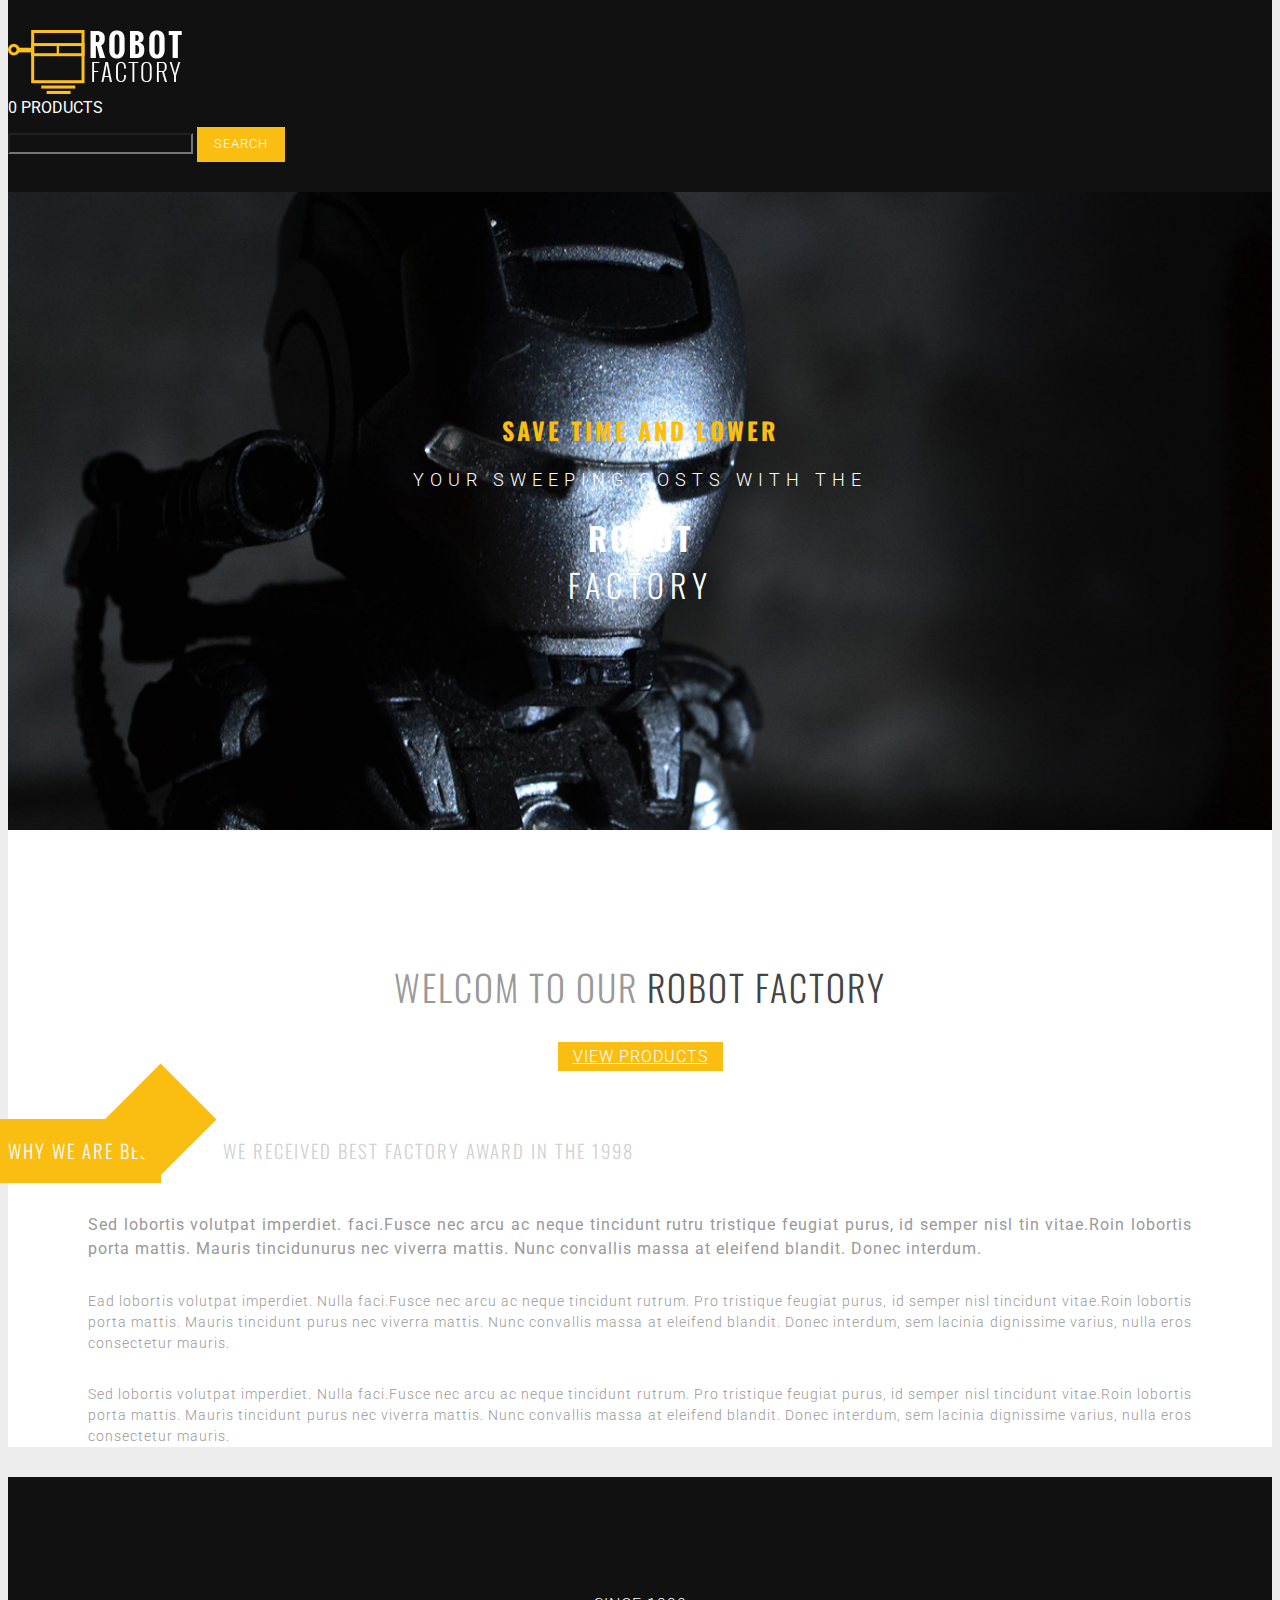
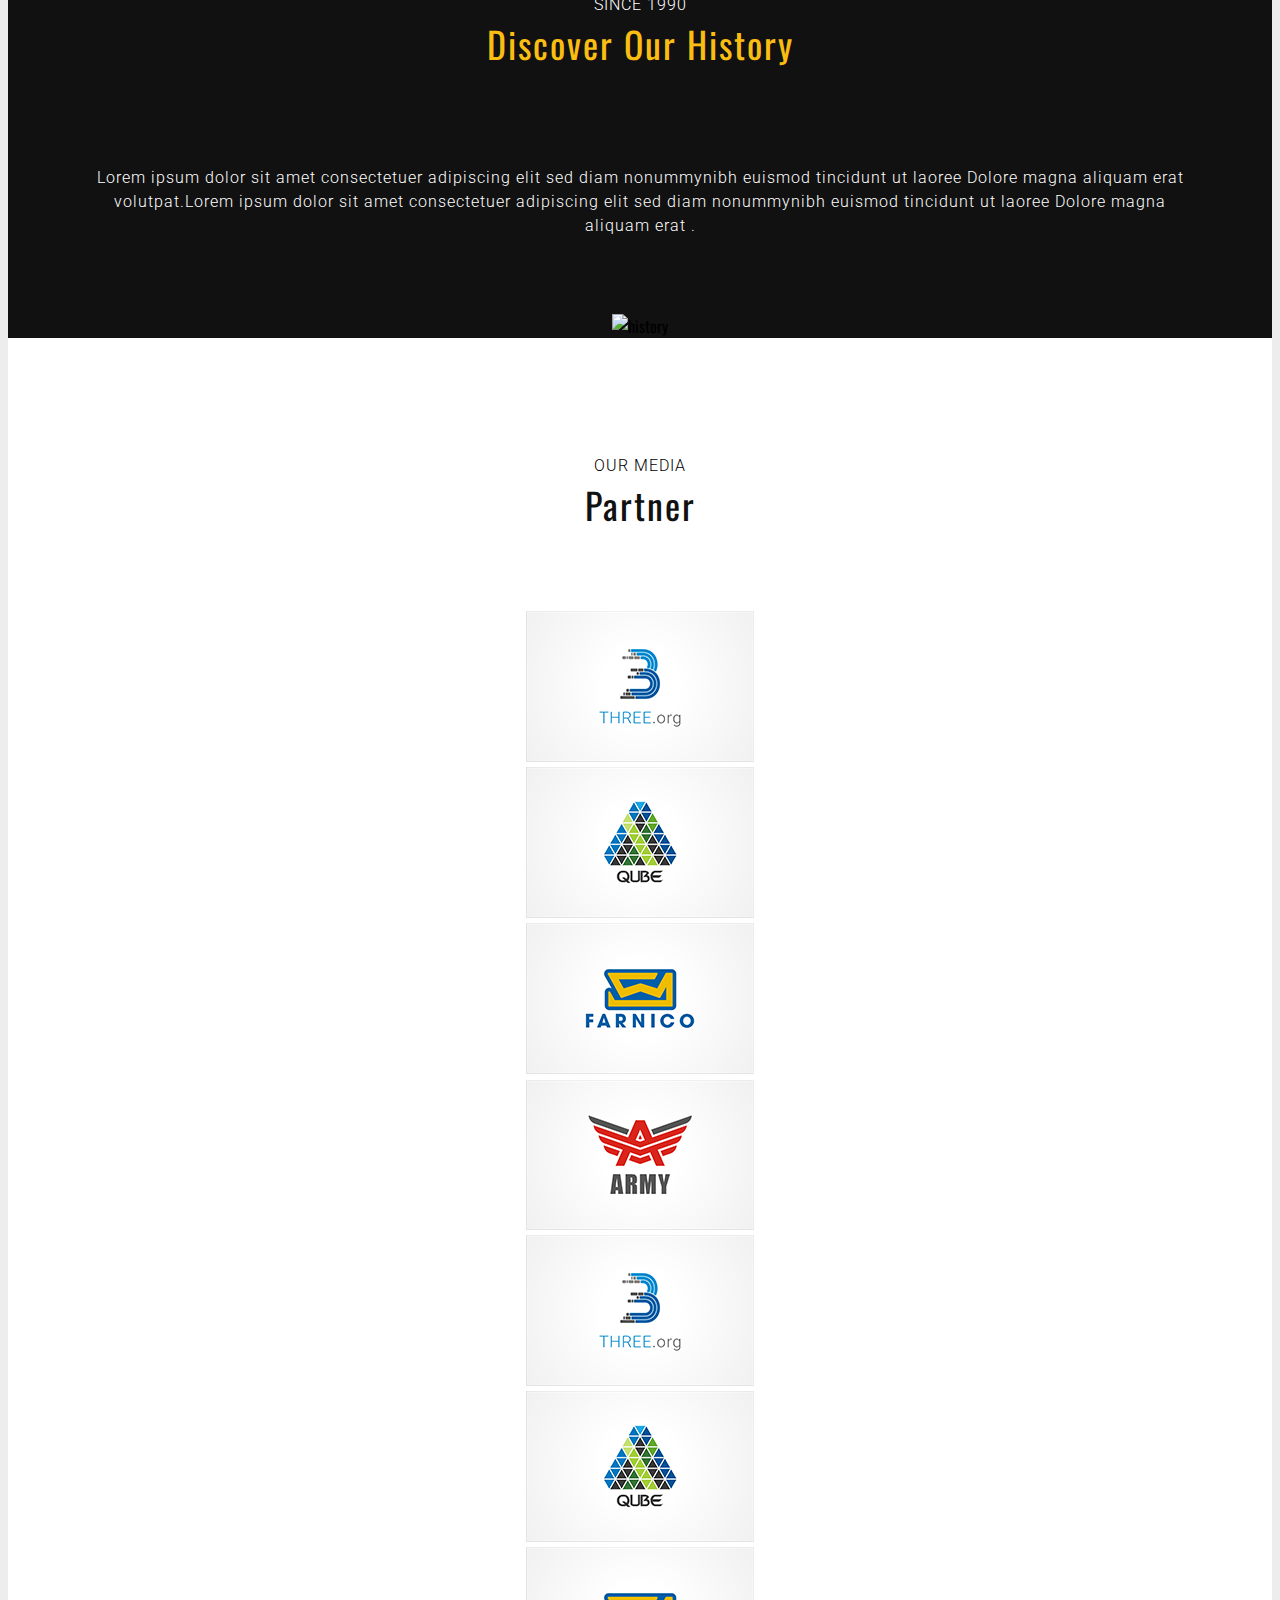
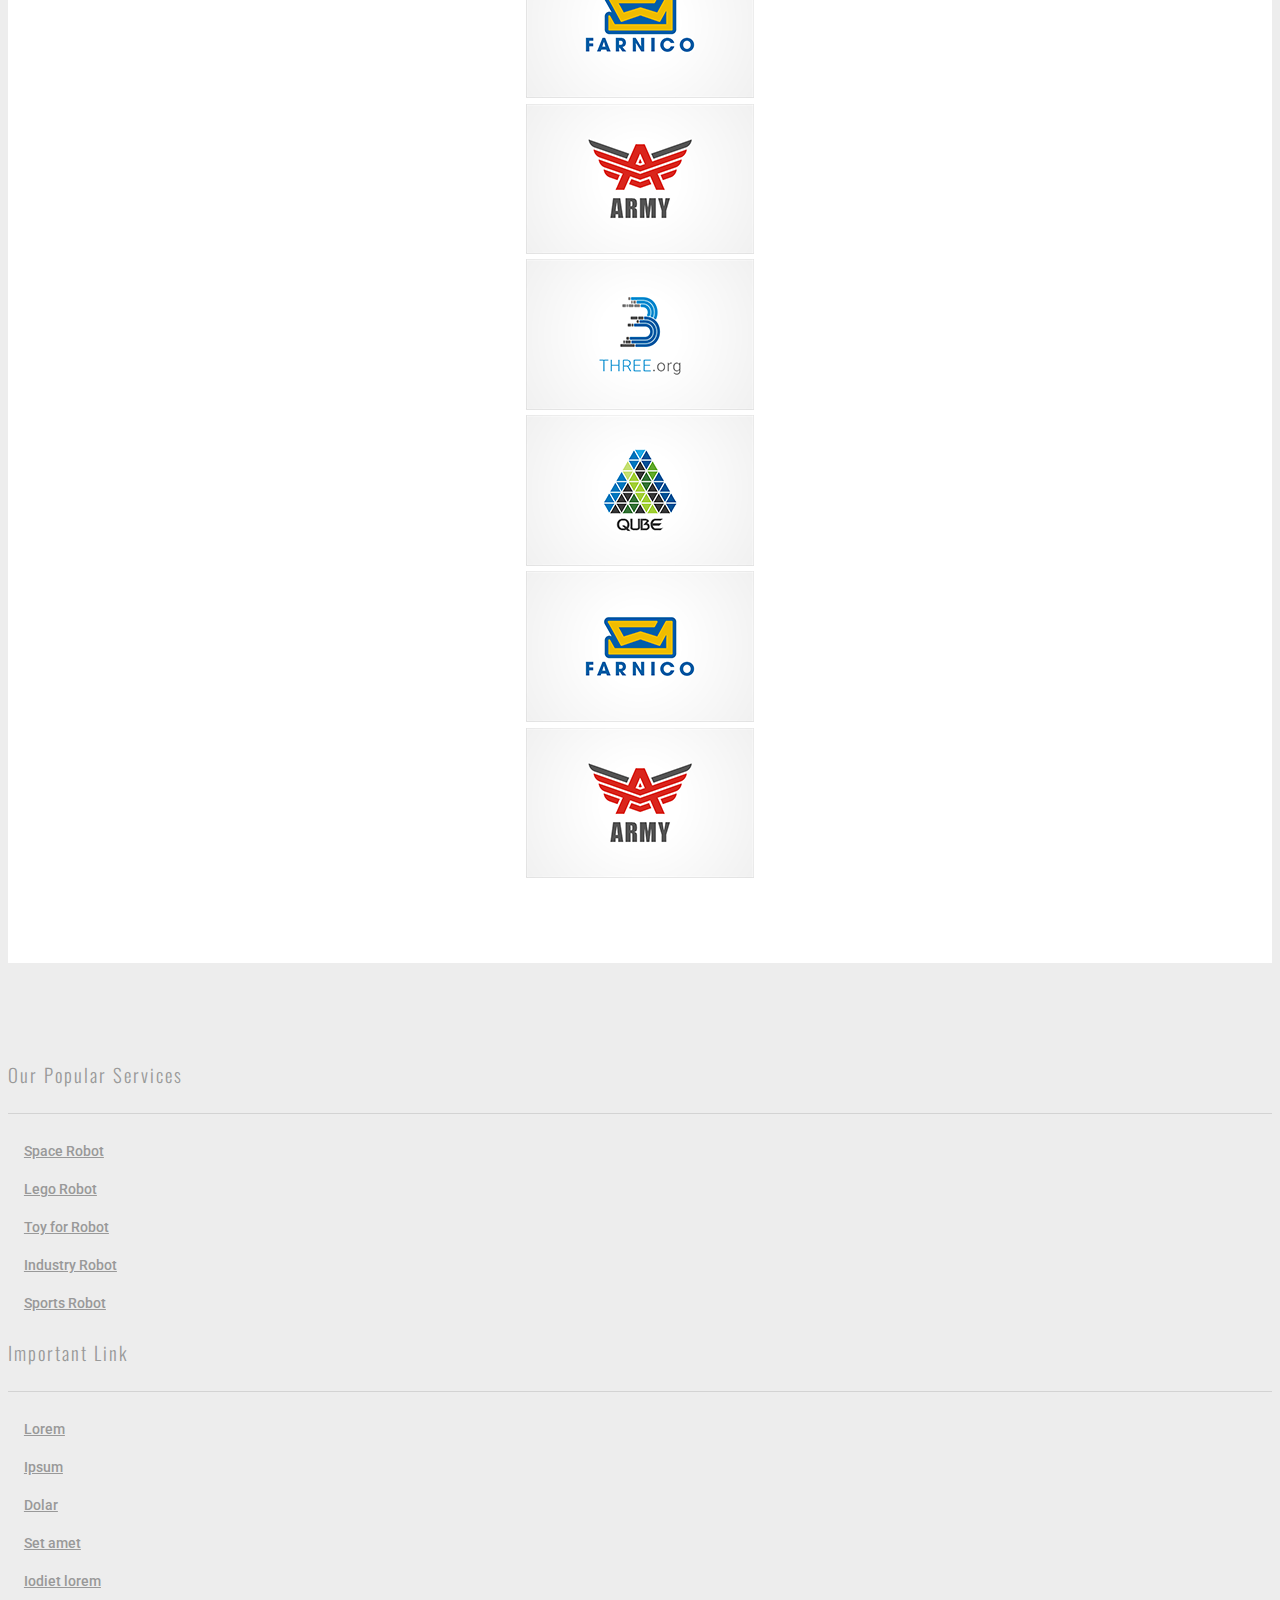
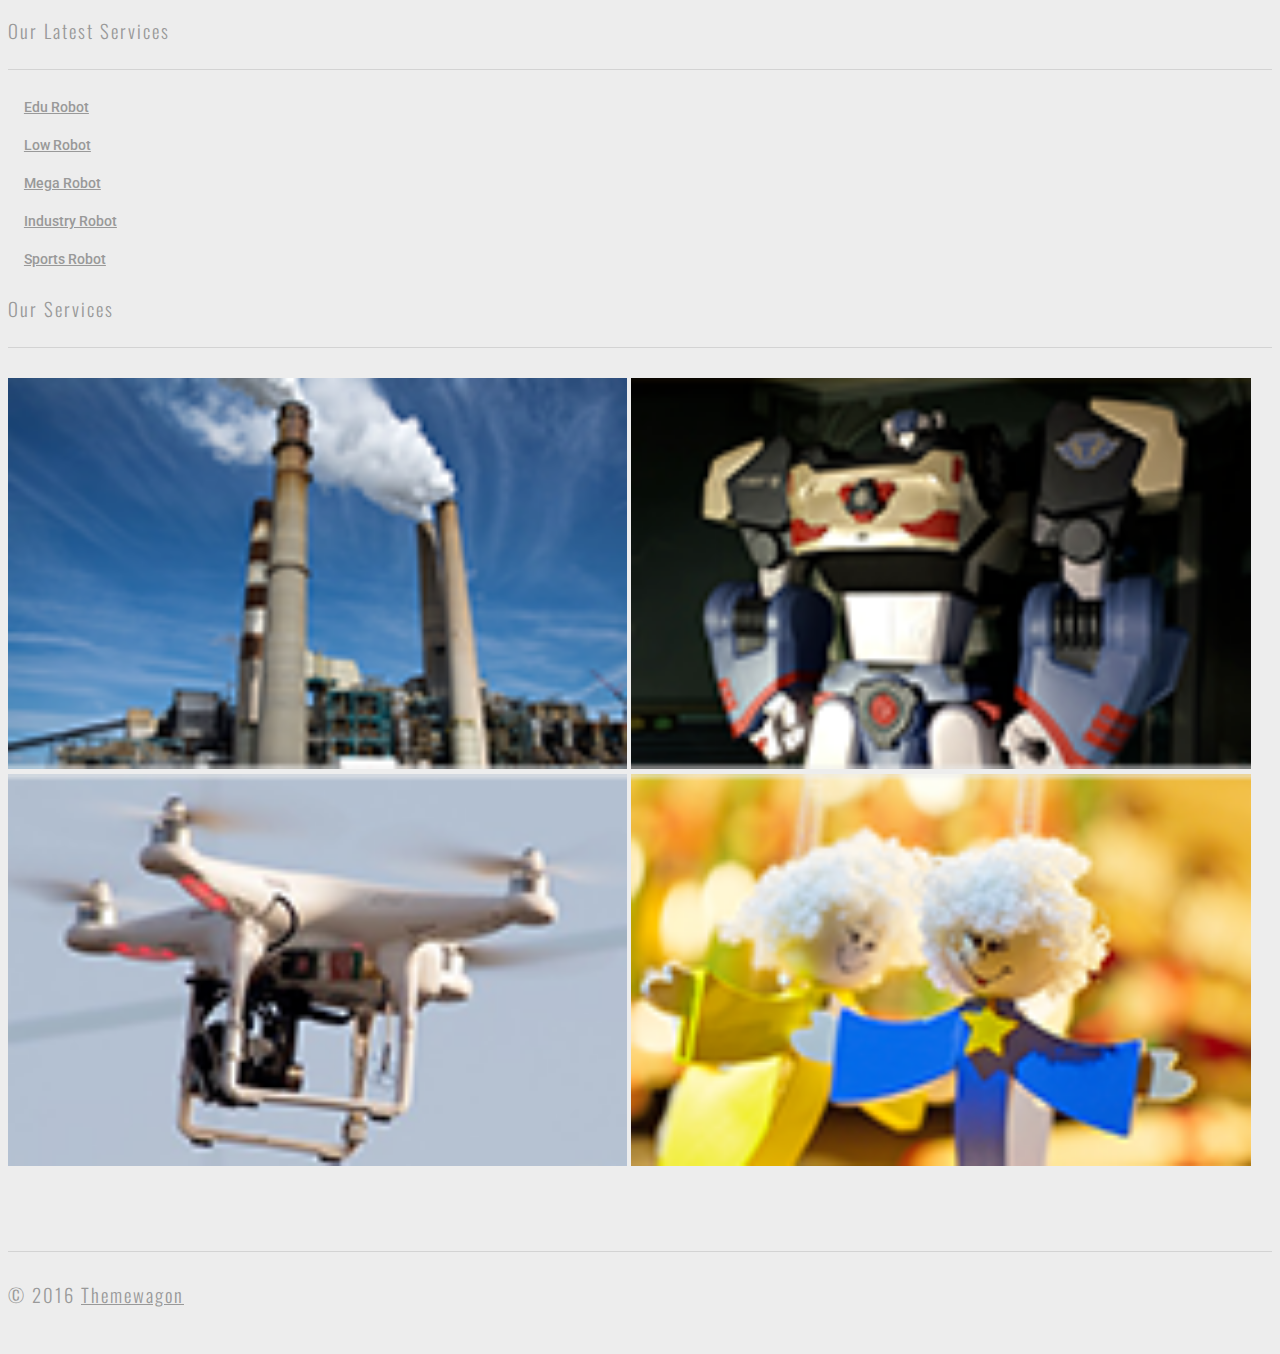
==== commit eb0ed9af: "5/18/2016" ====
--- a/index.html
+++ b/index.html
@@ -33,7 +33,7 @@
                             <div class="input-group">
                                 <input type="text" class="form-control" placeholder="">
                                 <span class="input-group-btn">
-                                    <button class="btn btn-default" type="button">Search</button>
+                                    <button class="btn btn-default btn-robot" type="button">Search</button>
                                 </span>
                             </div><!-- /input-group -->
                         </form>
--- a/assets/css/main.css
+++ b/assets/css/main.css
@@ -49,6 +49,7 @@
 .title.mt0{
 	text-transform: capitalize;
 	font-weight: 400;
+	color: #444;
 }
 .title span{
 	color: #444;
@@ -84,11 +85,23 @@
 	padding: 30px 0;
 	color: #fff;
 	text-transform: uppercase;
+	font-family: 'Roboto';
+}
+.site-header-bg .input-group{
+	padding-top: 10px;
+}
+.site-header-bg .form-control{
+	border-radius: 0;
+	background-color: transparent;
 }
 .site-header-bg .input-group .btn{
 	text-transform: uppercase;
-}
-
+	border-radius: 0;
+}
+.site-header-bg .btn-robot{
+	margin-top: 0;
+	padding-bottom: 6px;
+}
 
 
 
@@ -321,6 +334,11 @@
 .inner-header .breadcrumb a{
 	color: #fff;
 }
+.inner-p{
+	text-align: center;
+	margin-bottom: 80px;
+	font-size: 16px;
+}
 .page-bgc{
 	background-color: #fff;
 	padding-bottom: 100px;
@@ -335,6 +353,15 @@
 .shop-header .intro{
 	background-image: url(../images/shop-header.png);
 }
+.contact-header .intro{
+	background-image: url(../images/contact-header.png);
+}
+.about-header .intro{
+	background-image: url(../images/about-header.png);
+}
+.about .page-bgc{
+	padding-bottom: 0;
+}
 
 
 
@@ -343,14 +370,6 @@
 /*======================================================================
 ##		FAQ
 =======================================================================*/
-/*.faq .page-bgc{
-	background-color: #fff;
-	padding-bottom: 100px;
-}*/
-.faq-p{
-	text-align: center;
-	margin-bottom: 80px;
-}
 .panel-heading {
   padding: 0;
   border-radius: 0;
@@ -426,10 +445,6 @@
 /*======================================================================
 ##		Shop
 =======================================================================*/
-/*.shop .page-bgc{
-	background-color: #fff;
-	padding-bottom: 100px;
-}*/
 .img-full{
 	width: 100%;
 }
@@ -492,4 +507,214 @@
 	color: #fff;
 	border-color: #fabe12;
 	background-color: #fabe12;
+}
+
+
+
+
+/*======================================================================
+##		Contact
+=======================================================================*/
+.map_canvas{
+	width: 100%;
+	height: 400px;
+	margin-bottom: 30px;
+}
+.contact h4, .contact h5{
+	font-family: 'Roboto';
+	text-transform: uppercase;
+	font-weight: 400;
+}
+.contact h5{
+	margin: 0;
+}
+.contact h4{
+	padding: 40px 0 30px;
+}
+.contact-detail{
+	border-bottom: 1px solid #ddd;
+	text-transform: uppercase;
+	padding: 10px 0 15px;
+	font-size: 10px;
+	font-weight: 500;
+	margin-bottom: 30px;
+}
+.contact-form .form-control{
+	border-color: transparent;
+	border-bottom: 1px solid #ddd;
+	border-radius: 0;
+	box-shadow: none;
+	font-family: 'Roboto';
+	padding-left: 0;
+}
+.contact-form .form-control:active, .contact-form .form-control:focus{
+	border-bottom: 1px solid #fabe12;
+	box-shadow: none;
+}
+
+/*Turn off Google Map zooming*/
+/******************************/
+.scrolloff {
+    pointer-events: none;
+}
+/*placeholder style*/
+/*******************/
+.contact-form ::-webkit-input-placeholder { /* Chrome/Opera/Safari */
+	text-transform: uppercase;
+	font-family: 'Roboto';
+}
+.contact-form ::-moz-placeholder { /* Firefox 19+ */
+	text-transform: uppercase;
+	font-family: 'Roboto';
+}
+.contact-form :-ms-input-placeholder { /* IE 10+ */
+	text-transform: uppercase;
+	font-family: 'Roboto';
+}
+.contact-form :-moz-placeholder { /* Firefox 18- */
+	text-transform: uppercase;
+	font-family: 'Roboto';
+}
+
+
+
+
+
+/*======================================================================
+##		Contact
+=======================================================================*/
+/*Service*/
+/*********/
+.service{
+	padding-bottom: 60px;
+}
+.service-box{
+	margin-bottom: 60px;
+}
+.service-box p{
+	font-size: 13px;
+	font-weight: 400;
+	color: #969595;
+	margin-bottom: 0;
+}
+.service-title{
+	display: table;
+	font-family: 'Roboto';
+	font-size: 22px;
+	padding: 10px 0;
+	text-transform: capitalize;
+}
+.service-title .icon span{
+	font-size: 40px;
+	color: #fabe12;
+	margin-right: 15px;
+}
+.service-title div{
+	display: table-cell;
+	vertical-align: middle;
+}
+/*Machine Man*/
+/*************/
+.machine-man{
+	background-color: #393835;
+	color: #fff;
+	font-family: 'Roboto';
+	margin-left: -15px;
+	margin-right: -15px;
+}
+.m-s-title, .m-p-title{
+	font-weight: 300;
+	letter-spacing: 2px;
+}
+.m-s-title{
+	color: #fabe12;
+	margin: 0;
+	padding-top: 100px;
+}
+.m-p-title{
+	text-transform: capitalize;
+	margin: 0 0 20px;
+}
+.machine-man p{
+	margin-bottom: 100px;
+}
+@media (max-width: 677px){
+	.machine-man{
+		padding-left: 15px;
+		padding-right: 15px;
+	}
+}
+@media (min-width: 678px){
+	.machine-man .boxed{
+		padding: 0 95px;
+	}
+	.machine-man .row{
+		background-image: url(../images/machine-man.png);
+		background-repeat: no-repeat;
+		background-position: right 60px bottom 0;
+	}
+}
+/*Team*/
+/******/
+.team-box{
+	position: relative;
+	width: 100%;
+	margin-bottom: 60px;
+}
+.team-img-detail{
+	font-family: 'Roboto';
+	text-align: center;
+	position: absolute;
+	width: 55%;
+	right: 0;
+	background-color: #f7f7f7;
+	color: #999;
+	/*padding: 20px;*/
+}
+.team-img-detail h4{
+	color: #111;
+	padding-top: 30px;
+}
+.team-img-detail h4, .team-img-detail h5{
+	text-transform: uppercase;
+	font-weight: 400;
+	letter-spacing: 2px;
+	margin: 0;
+}
+.team-img-detail p{
+	padding: 20px;
+}
+.social {
+ 	font-size: 24px;
+	float: right;
+	background-color: #fabe12;
+	padding: 5px;
+}
+.social a {
+	color: #fff;
+	padding: 8px;
+}
+/*CTA*/
+/*****/
+.cta{
+	background-color: #393835;
+	color: #fff;
+	margin-left: -15px;
+	margin-right: -15px;
+	padding: 40px 0;
+}
+.cta .btn-robot{
+	color: #393835;
+	font-size: 16px;
+	font-weight: 700;
+	margin-top: 10px;
+}
+.cta .btn-robot:hover{
+	color: #fabe12;
+}
+@media (max-width: 677px){
+	.cta{
+		padding-left: 15px;
+		padding-right: 15px;
+	}
 }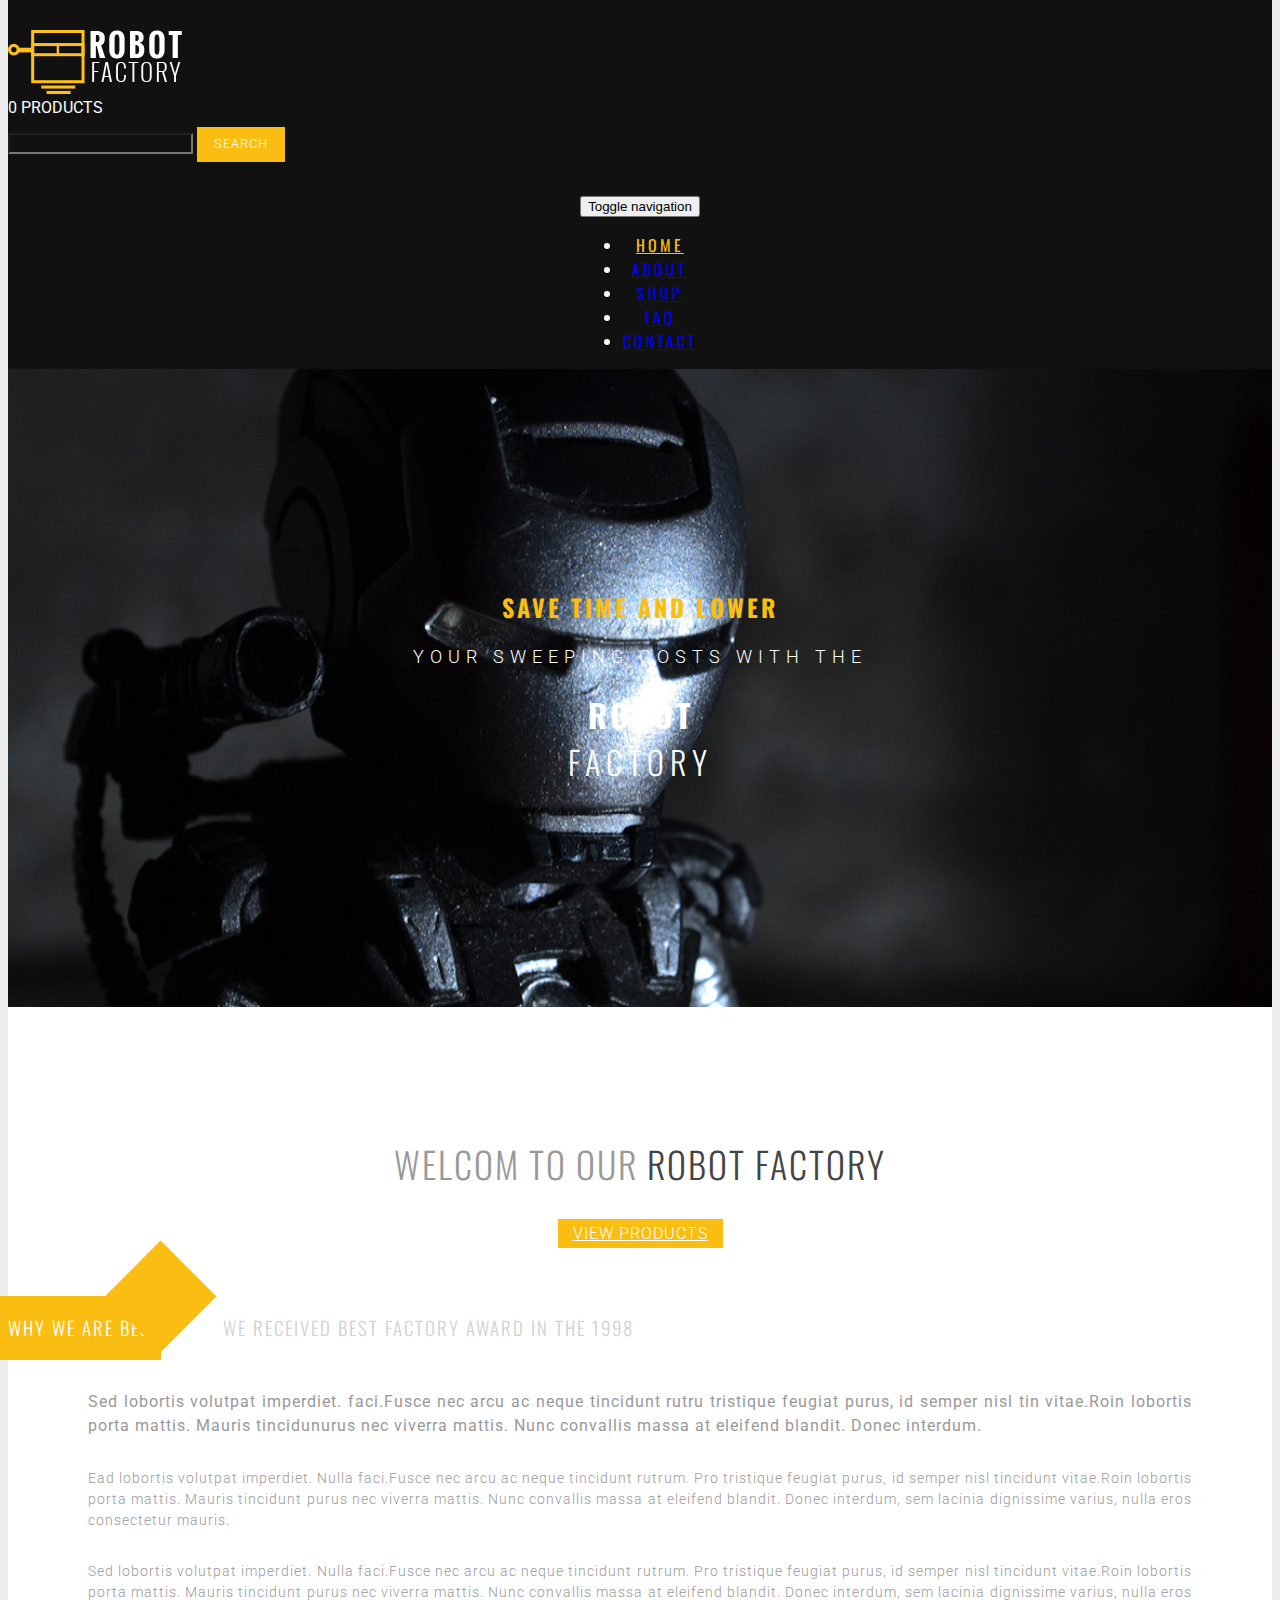
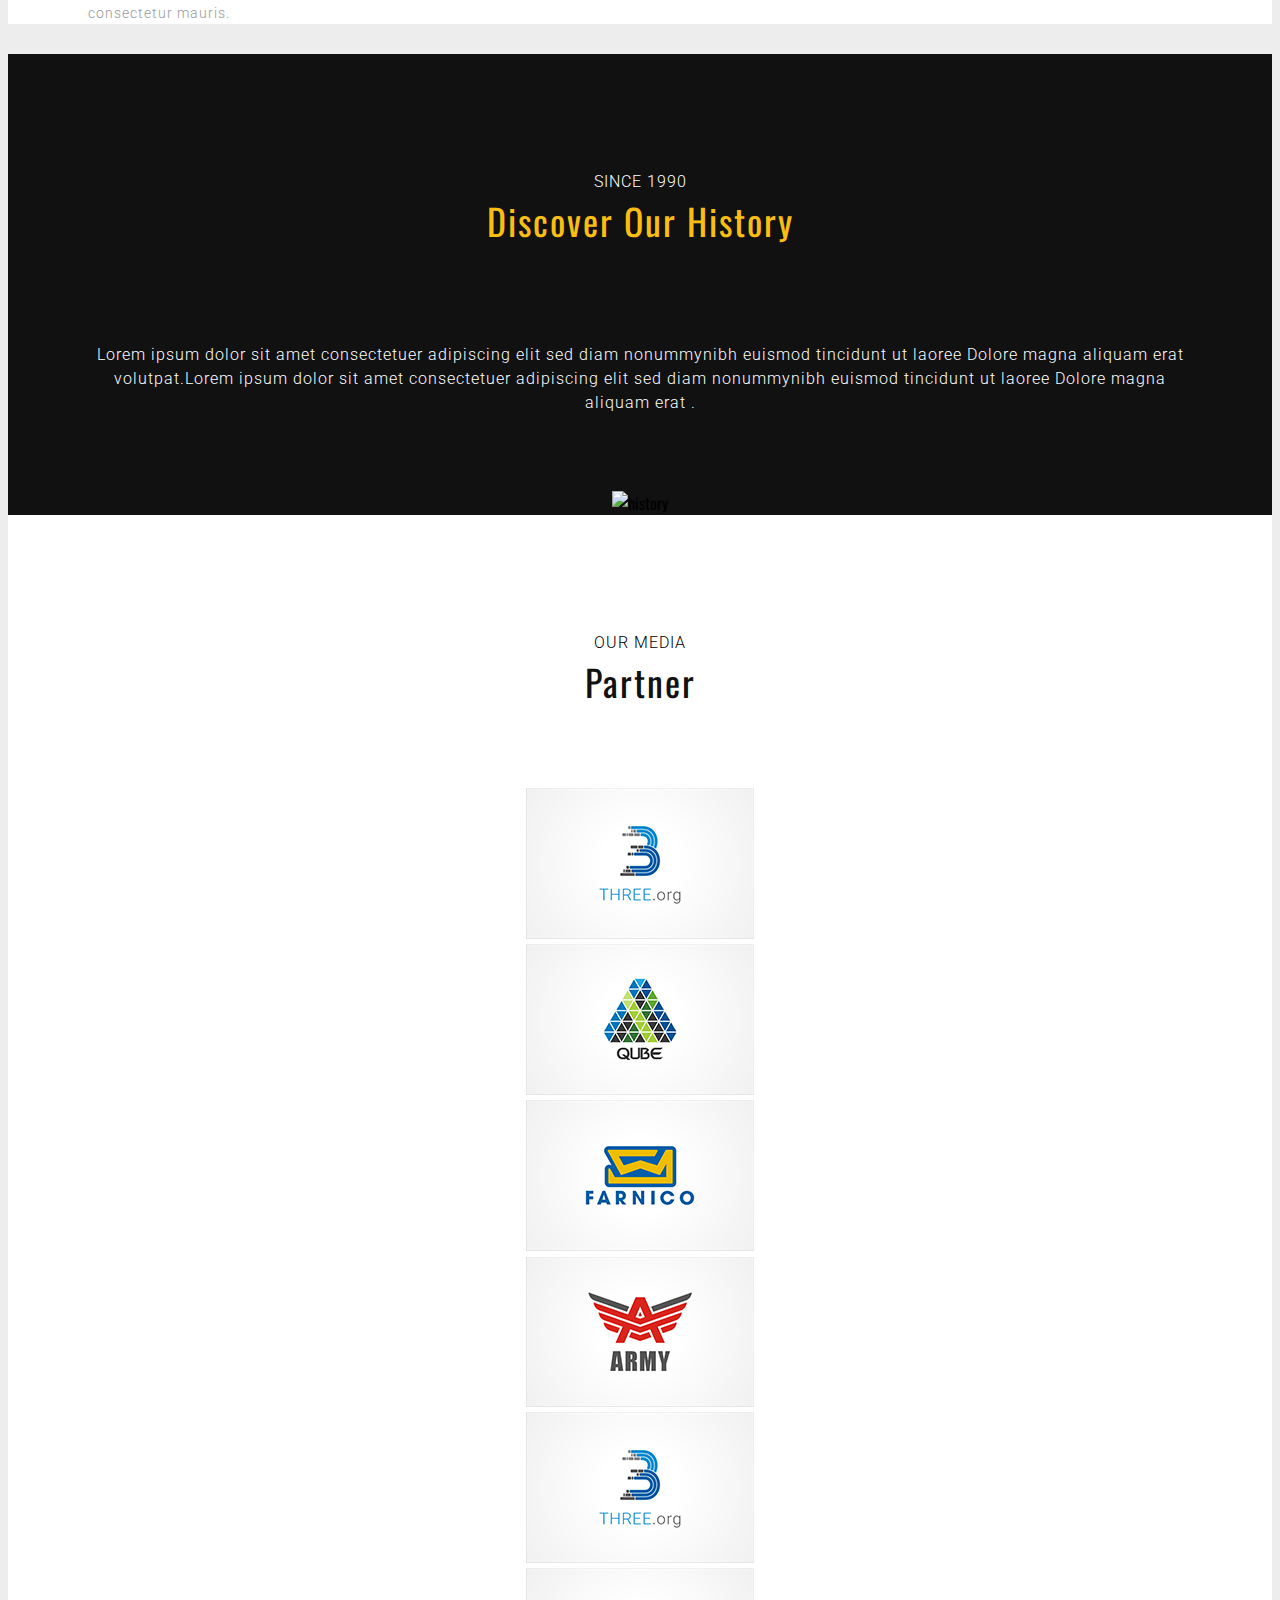
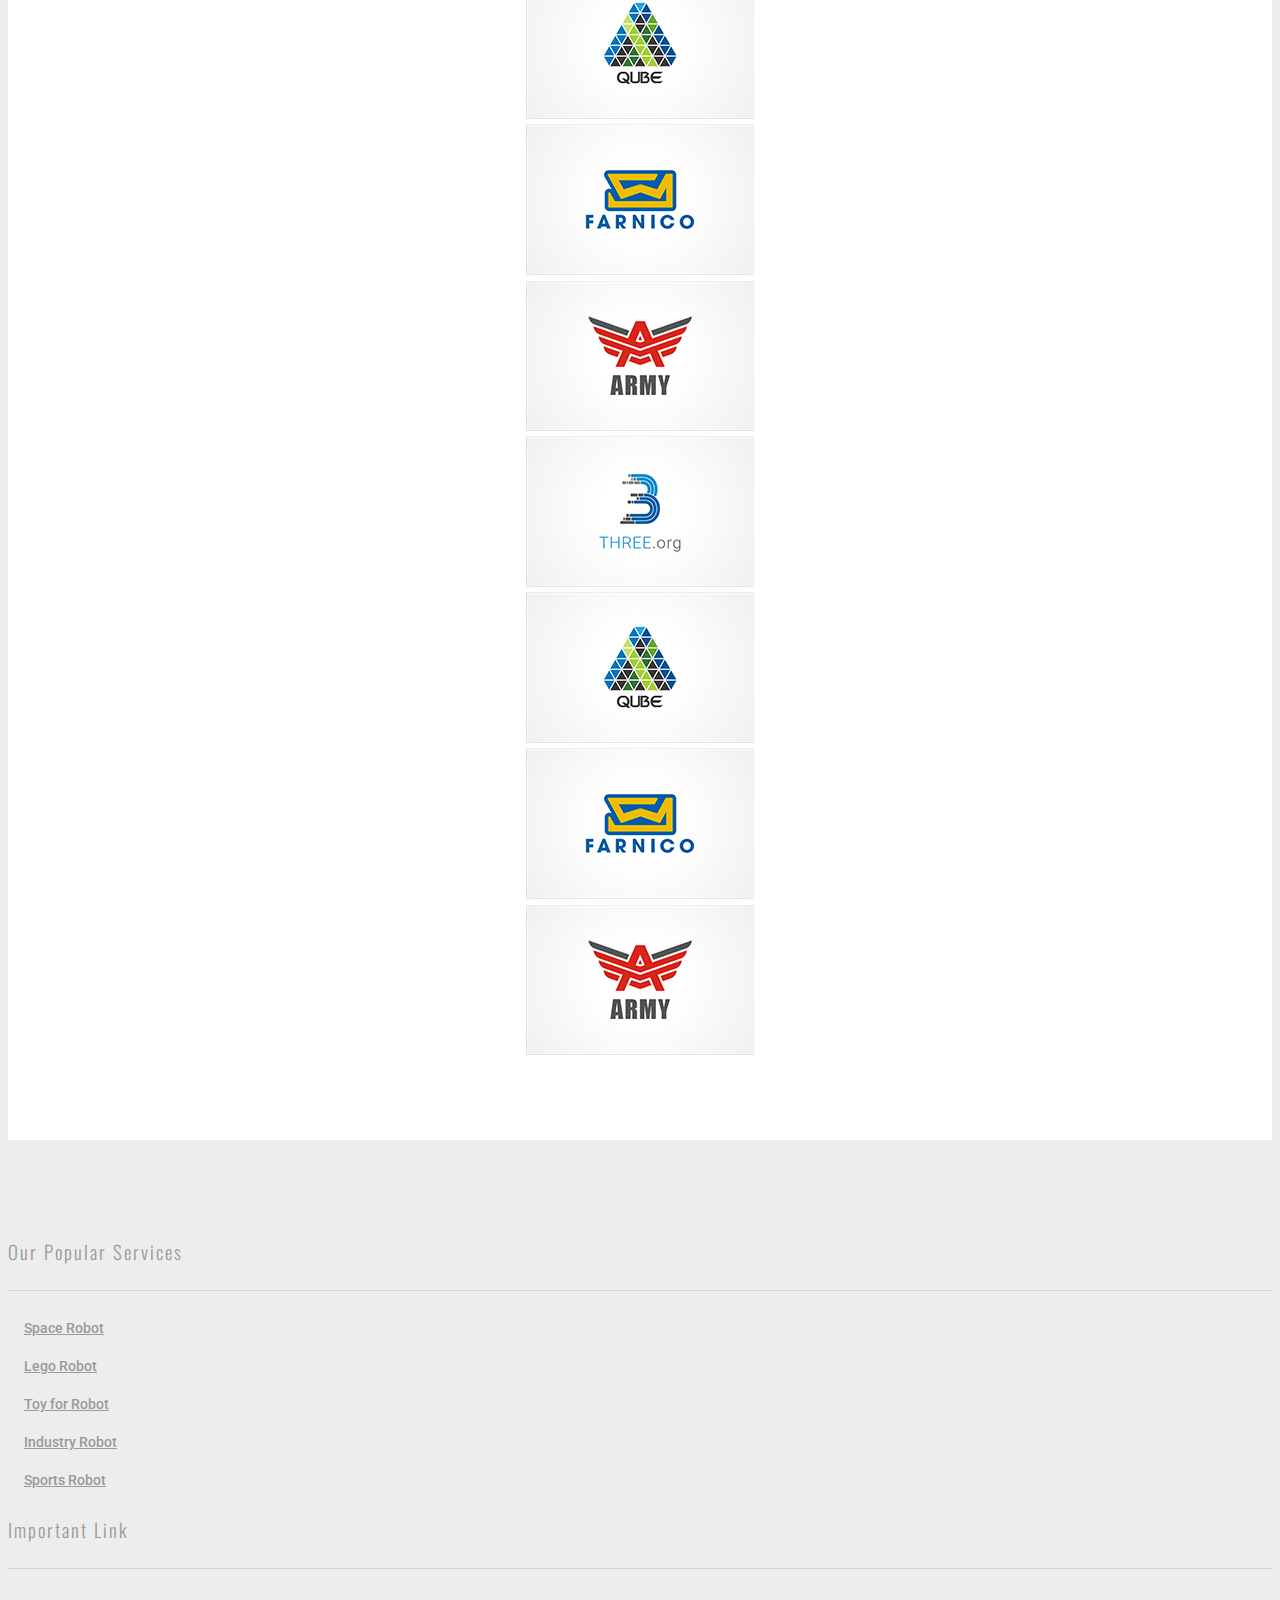
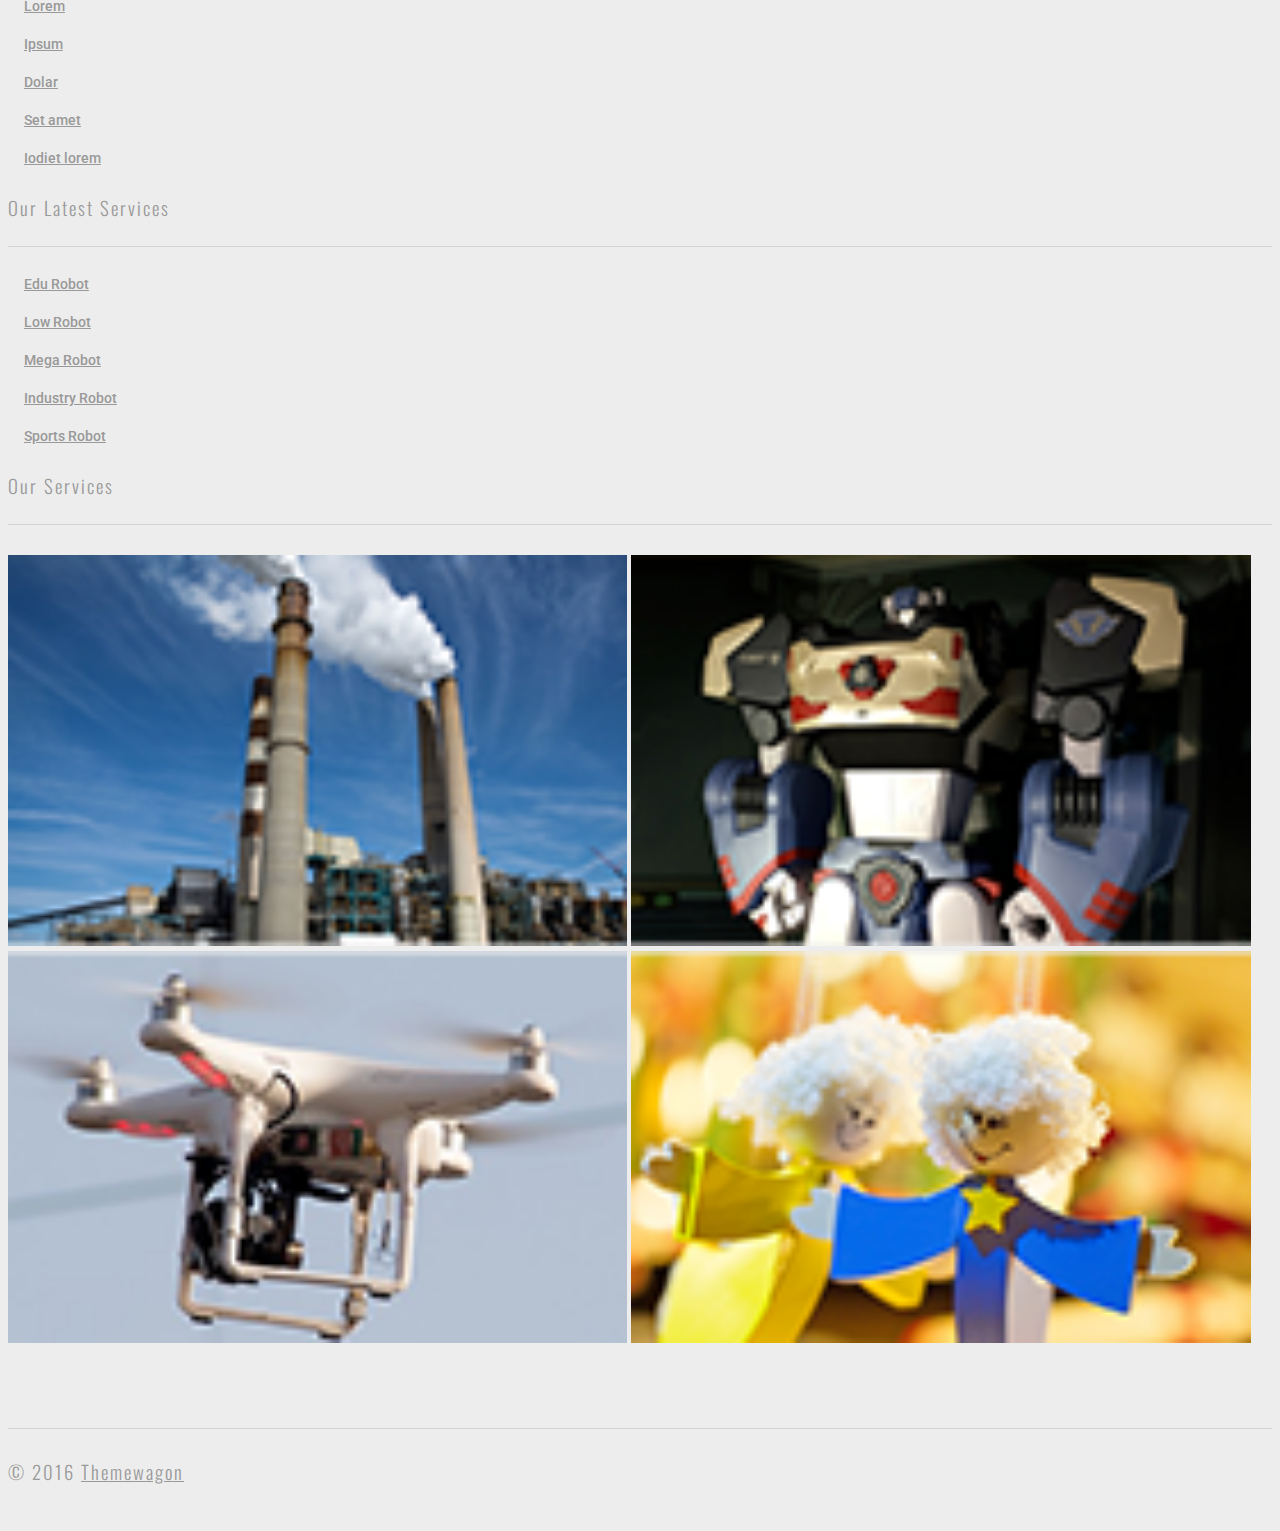
==== commit 218c667d: "Merge remote-tracking branch 'refs/remotes/origin/master' into gh-pages" ====
--- a/index.html
+++ b/index.html
@@ -46,6 +46,30 @@
 
         <section id="header" class="main-header">
             <div class="container">
+
+                <div class="row">
+                    <nav class="navbar navbar-default">
+                        <div class="navbar-header">
+                            <button type="button" class="navbar-toggle collapsed" data-toggle="collapse" data-target="#site-nav-bar" aria-expanded="false">
+                                <span class="sr-only">Toggle navigation</span>
+                                <span class="icon-bar"></span>
+                                <span class="icon-bar"></span>
+                                <span class="icon-bar"></span>
+                            </button>
+                        </div>
+
+                        <div class="collapse navbar-collapse" id="site-nav-bar">
+                            <ul class="nav navbar-nav">
+                                <li class="active"><a href="index.html">Home</a></li>
+                                <li><a href="about.html">About</a></li>
+                                <li><a href="shop.html">Shop</a></li>
+                                <li><a href="faq.html">FAQ</a></li>
+                                <li><a href="contact.html">Contact</a></li>
+                            </ul>
+                        </div><!-- /.navbar-collapse -->
+                    </nav>
+                </div>
+                
                 <div class="intro row">
                     <div class="col-sm-6 col-sm-offset-6">
                         <h2 class="header-quote">Save time and lower</h2>
--- a/assets/css/main.css
+++ b/assets/css/main.css
@@ -148,6 +148,26 @@
 	height: 90px;
 	z-index: 10;
 	position: relative;
+}
+.navbar{
+    margin-bottom: 0;
+    border-bottom-left-radius: 0;
+    border-bottom-right-radius: 0;
+}
+.navbar-default{
+	border-color: #262626;
+    background-color: #111;
+}
+.navbar-default .navbar-nav>.active>a, .navbar-default .navbar-nav>.active>a:focus, .navbar-default .navbar-nav>.active>a:hover{
+	color: #fabe12;
+	background-color: transparent;
+}
+.navbar .navbar-nav {
+    display: inline-block;
+    float: none;
+}
+.navbar .navbar-collapse {
+    text-align: center;
 }
 
 
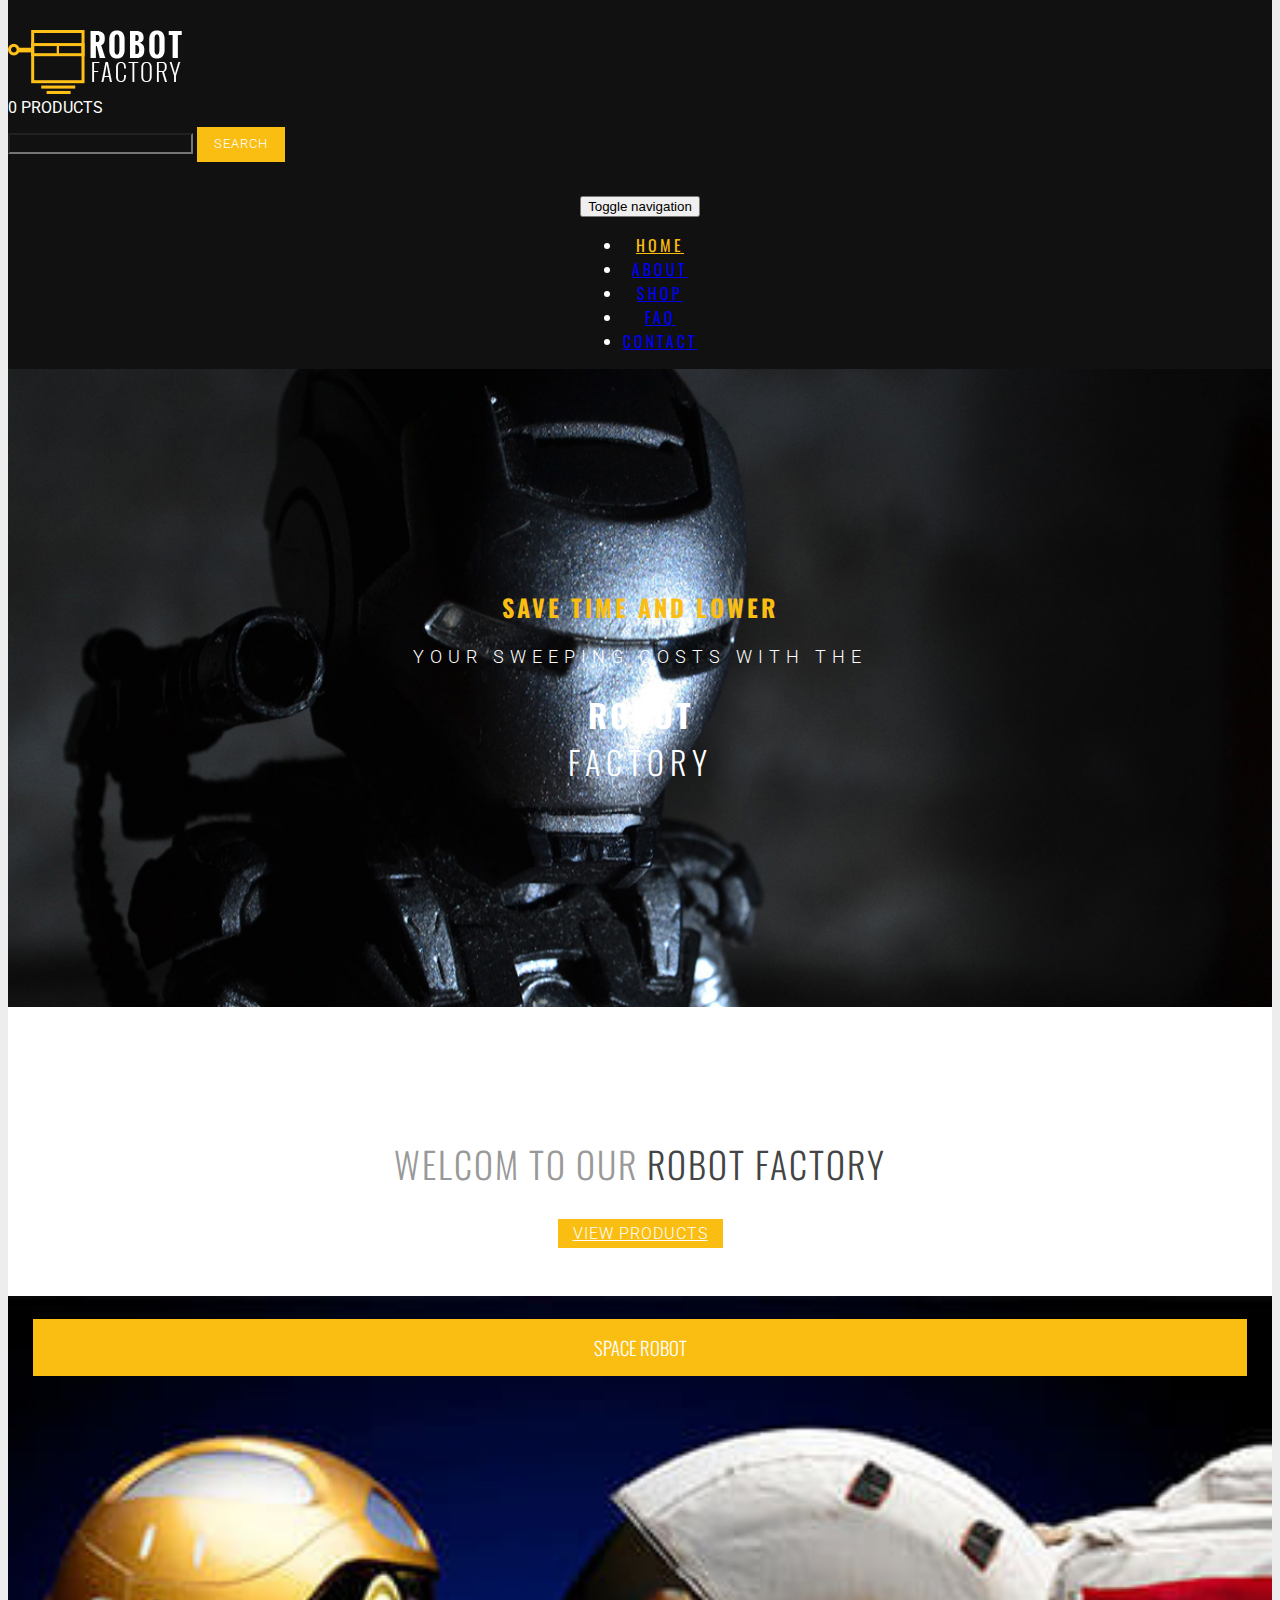
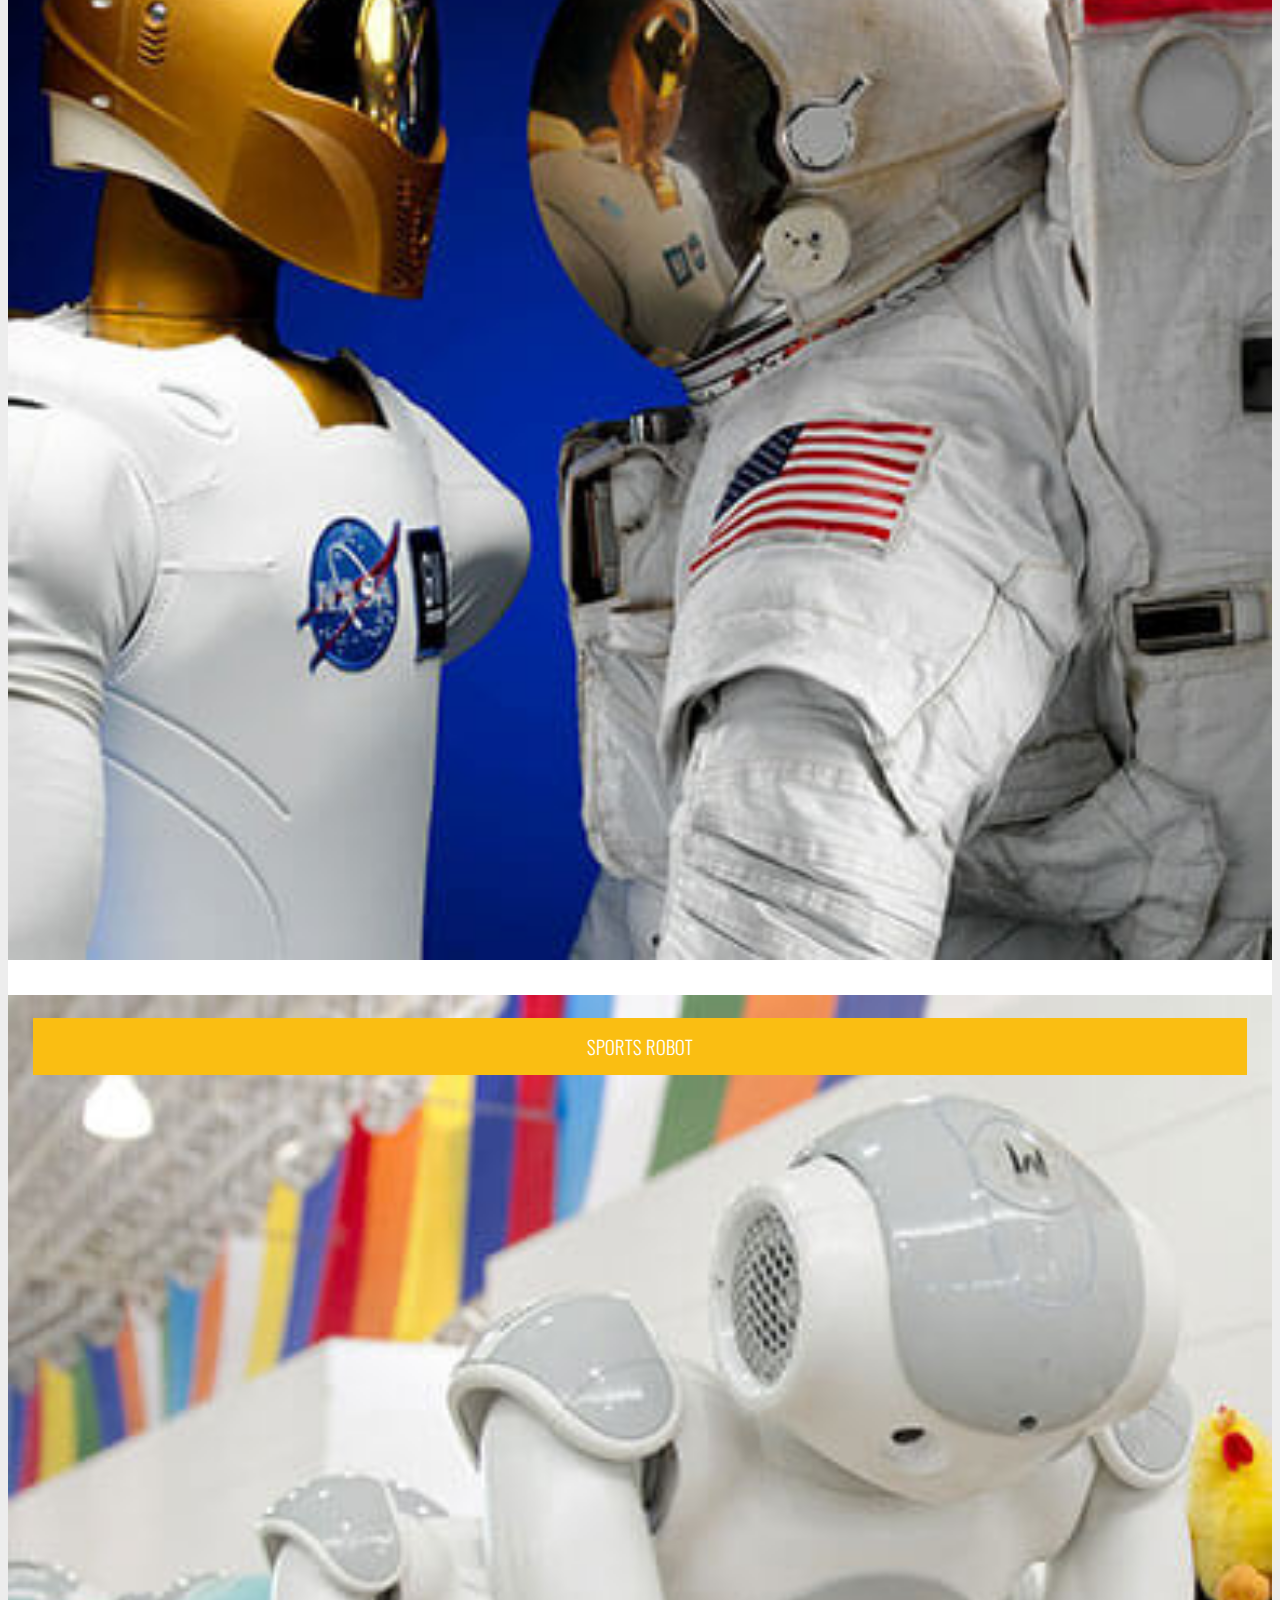
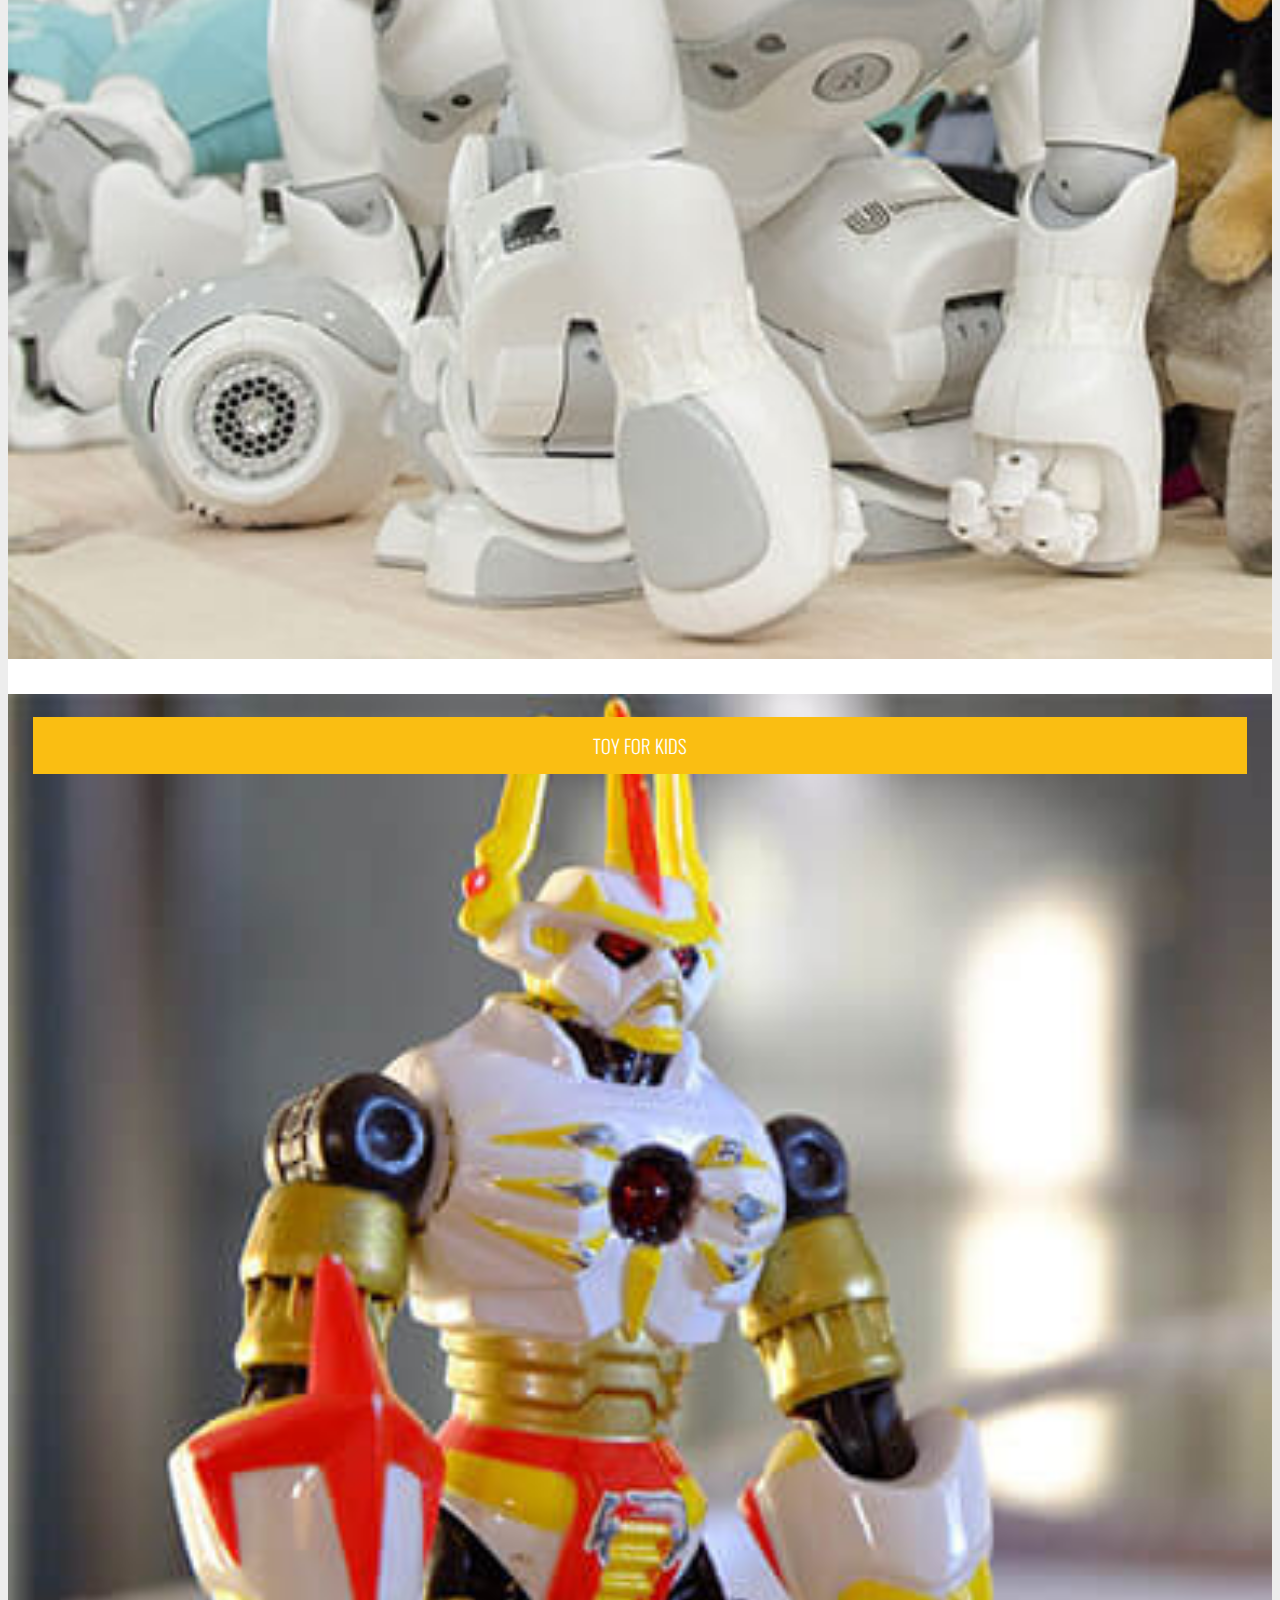
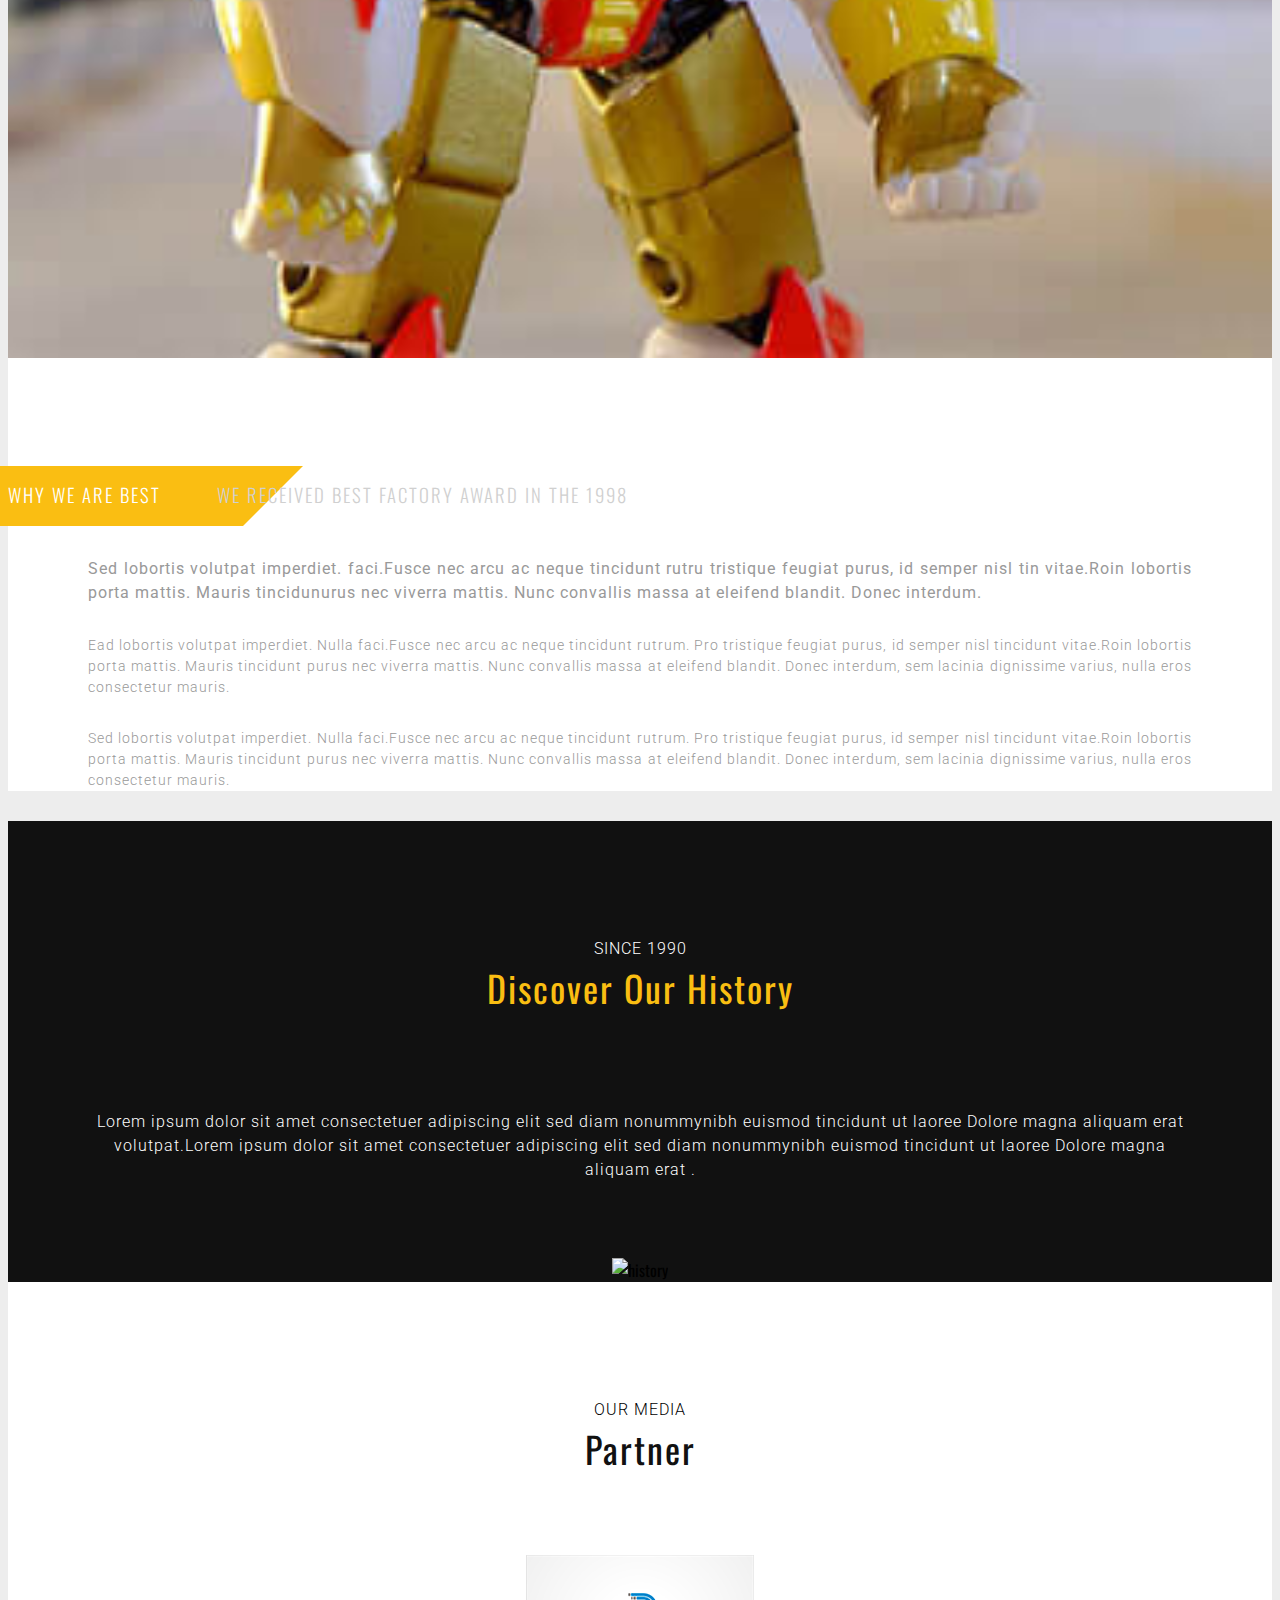
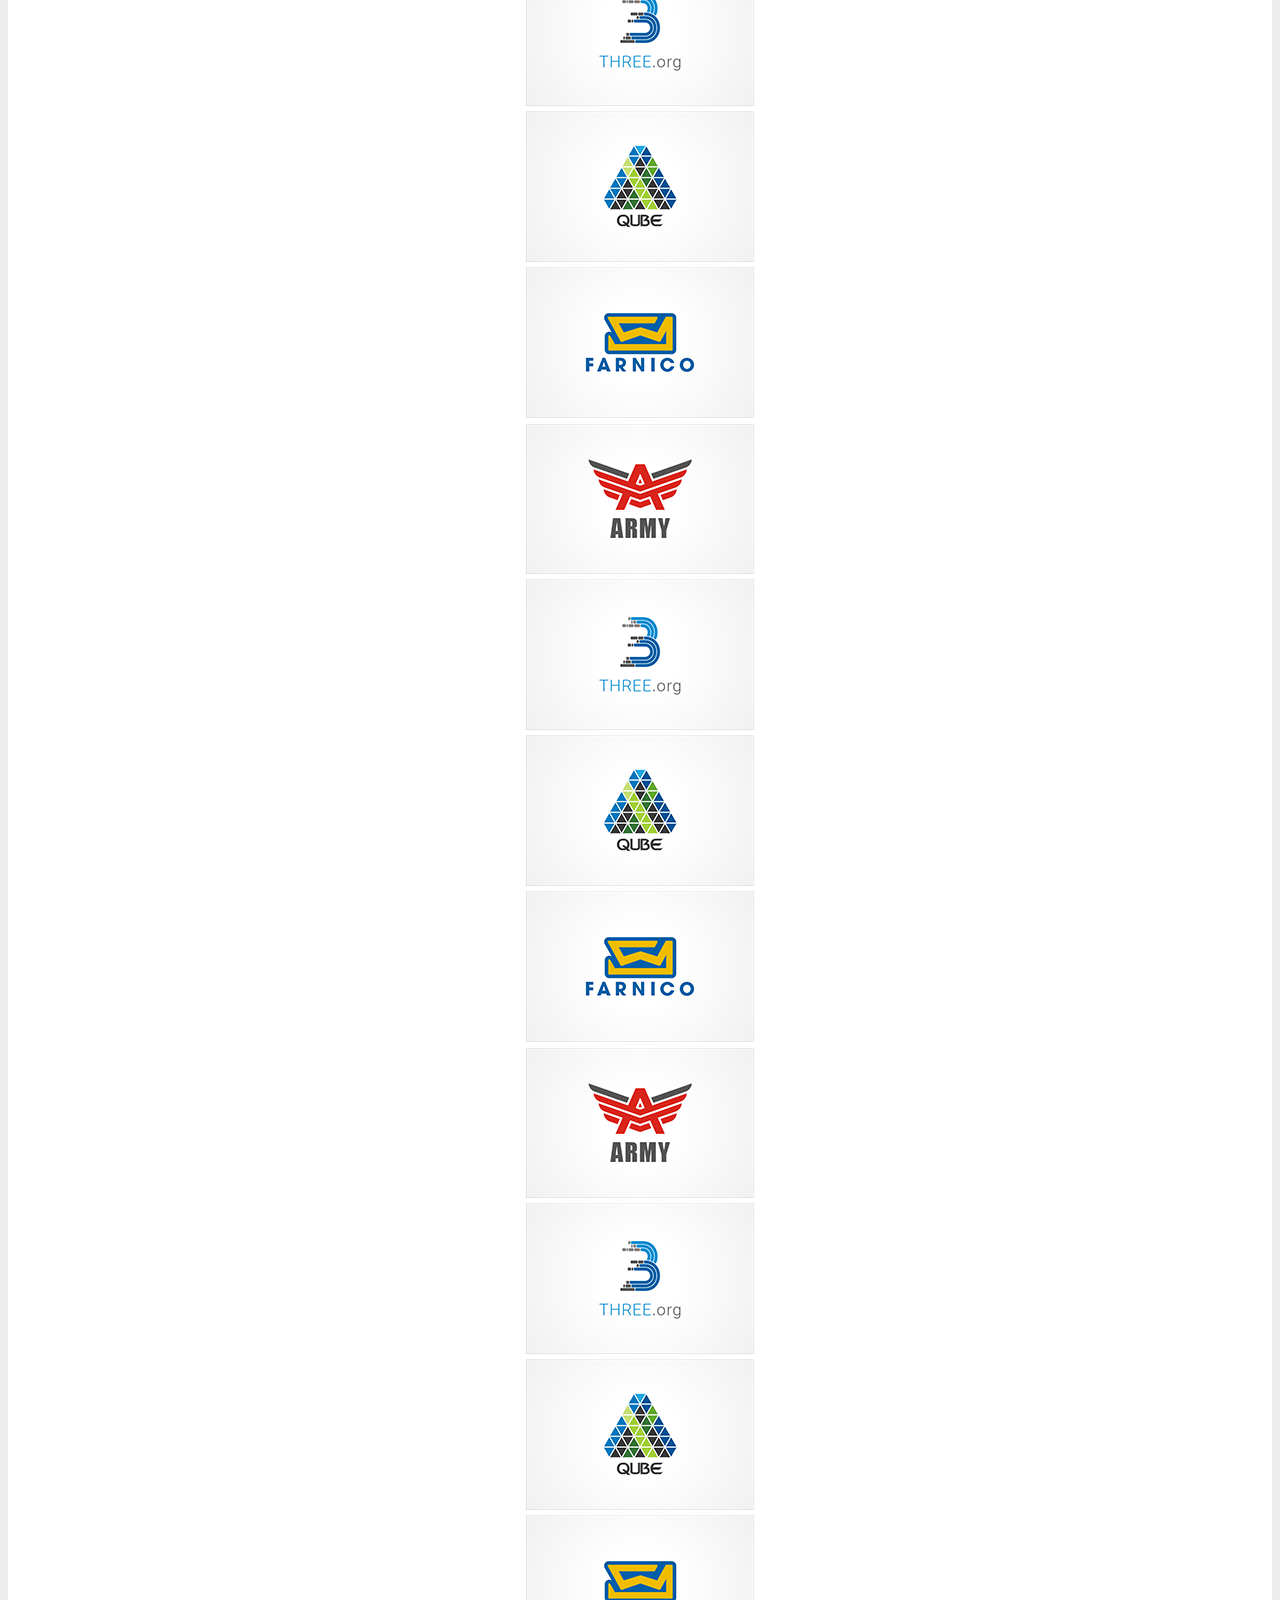
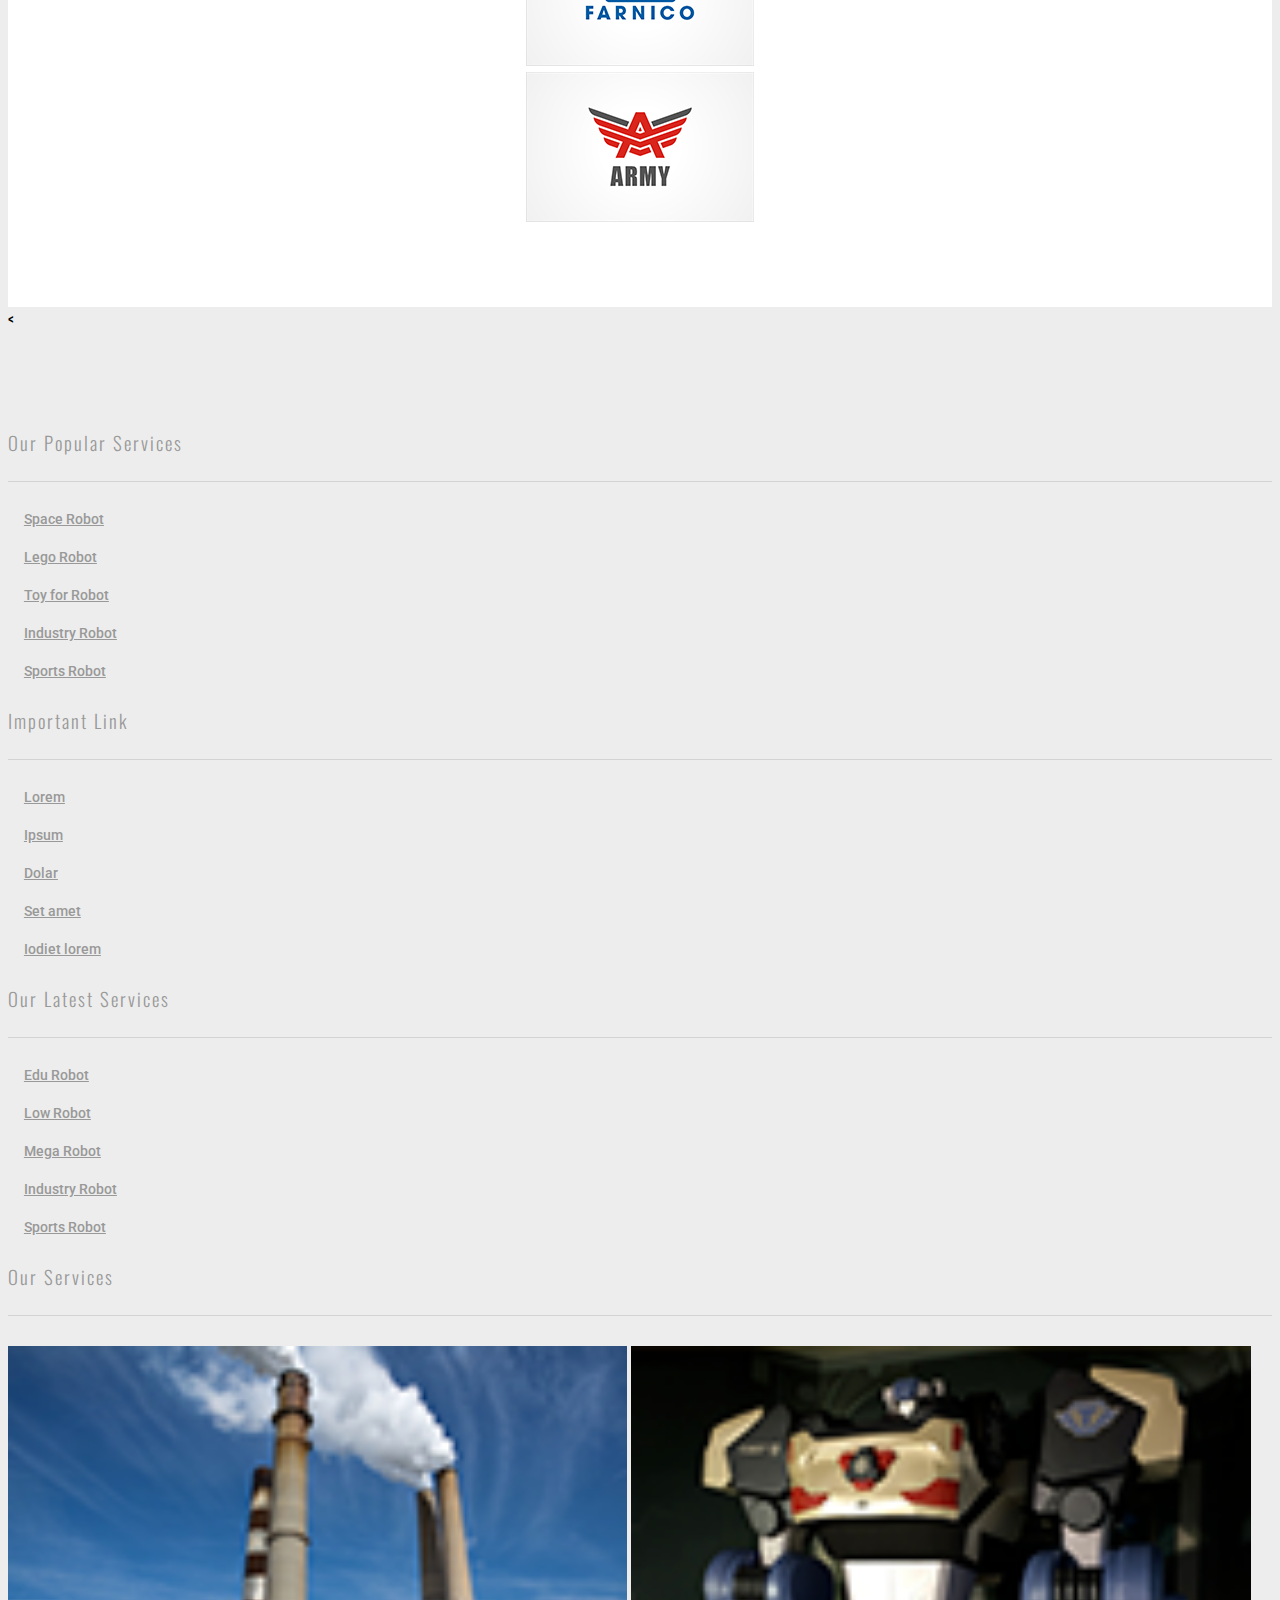
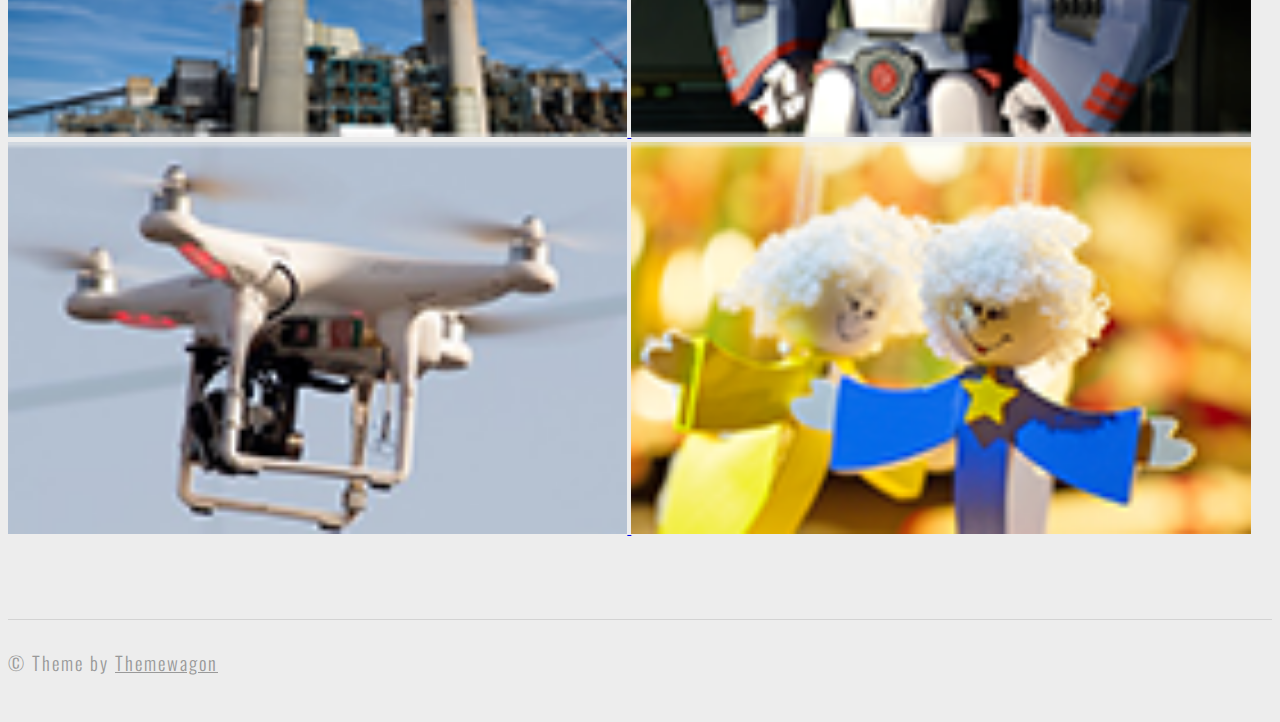
==== commit f735db54: "Robot factory" ====
--- a/index.html
+++ b/index.html
@@ -9,6 +9,7 @@
 
         <!-- CSS -->
         <link href="assets/css/bootstrap.min.css" rel="stylesheet">
+        <link href="assets/css/magnific-popup.css" rel="stylesheet">
         <link href="assets/css/owl.carousel.css" rel="stylesheet">
         <link href="assets/css/owl.carousel.theme.min.css" rel="stylesheet">
         <link href="assets/css/main.css" rel="stylesheet">
@@ -96,7 +97,24 @@
                     </div>
                 </div>
                 <div class="row">
-                    
+                    <div class="col-sm-4">
+                        <div class="porduct-box">
+                            <img class="img-responsive" src="assets/images/product-1.jpg" alt="product">
+                            <h3 class="product-title">Space robot</h3>
+                        </div>
+                    </div>
+                    <div class="col-sm-4">
+                        <div class="porduct-box">
+                            <img class="img-responsive" src="assets/images/product-2.jpg" alt="product">
+                            <h3 class="product-title">Sports robot</h3>
+                        </div>
+                    </div>
+                    <div class="col-sm-4">
+                        <div class="porduct-box">
+                            <img class="img-responsive" src="assets/images/product-3.jpg" alt="product">
+                            <h3 class="product-title">Toy for kids</h3>
+                        </div>
+                    </div>
                 </div>
                 <div class="row">
                     <div class="col-sm-12">
@@ -105,6 +123,7 @@
                                 <h3 class="inner-stiker">Why we are best</h3>
                             </div>
                             <h3 class="outer-stiker">We Received best factory award in the 1998</h3>
+                            <div class="incline-div"></div>
                         </div>
                     </div>
                     <div class="boxed">
@@ -215,8 +234,9 @@
 
 
         <!-- Scripts -->
-        <script src="assets/js/jquery-1.12.3.min.js"></script>
+        <<script src="assets/js/jquery-1.12.3.min.js"></script>
         <script src="assets/js/bootstrap.min.js"></script>
+        <script src="assets/js/jquery.magnific-popup.min.js"></script>
         <script src="assets/js/owl.carousel.min.js"></script>
         <script src="assets/js/script.js"></script>
 
@@ -257,22 +277,31 @@
                     <div class="col-sm-3">
                         <h3>Our Services</h3>
                         <div class="widget-img-box">
-                            <img class="widget-img" src="assets/images/widget-1.png" alt="widget">
-                            <img class="widget-img" src="assets/images/widget-2.png" alt="widget">
-                            <img class="widget-img" src="assets/images/widget-3.png" alt="widget">
-                            <img class="widget-img" src="assets/images/widget-4.png" alt="widget">
+                            <a class="test-popup-link" href="assets/images/widget-big-1.png">
+                                <img class="widget-img" src="assets/images/widget-1.png" alt="widget">
+                            </a>
+                            <a class="test-popup-link" href="assets/images/widget-big-2.png">
+                                <img class="widget-img" src="assets/images/widget-2.png" alt="widget">
+                            </a>
+                            <a class="test-popup-link" href="assets/images/widget-big-3.png">
+                                <img class="widget-img" src="assets/images/widget-3.png" alt="widget">
+                            </a>
+                            <a class="test-popup-link" href="assets/images/widget-big-4.png">
+                                <img class="widget-img" src="assets/images/widget-4.png" alt="widget">
+                            </a>
                         </div>
                     </div>
                 </div>
             </div>
         </section>
         <footer class="footer text-center">
-            <h3>&copy; 2016 <a href="https://themewagon.com/">Themewagon</a></h3>
+            <h3>&copy; Theme by <a href="https://themewagon.com/">Themewagon</a></h3>
         </footer>
 
     <!-- Scripts -->
         <script src="assets/js/jquery-1.12.3.min.js"></script>
         <script src="assets/js/bootstrap.min.js"></script>
+        <script src="assets/js/jquery.magnific-popup.min.js"></script>
         <script src="assets/js/owl.carousel.min.js"></script>
         <script src="assets/js/script.js"></script>
 
--- a/assets/css/main.css
+++ b/assets/css/main.css
@@ -242,40 +242,57 @@
 .product .section-bg{
 	background-color: #fff;
 }
+.porduct-box{
+	margin-bottom: 30px;
+	position: relative;
+}
+.porduct-box img{
+	width: 100% !important;
+}
+.product-title{
+	position: absolute;
+    top: 5px;
+    left: 25px;
+    right: 25px;
+    padding: 15px;
+    background-color: #fabe12;
+    text-transform: uppercase;
+    color: #fff;
+    text-align: center;
+    font-weight: 300;
+}
 .classic-title{
+	margin-top: 100px;
 	text-transform: uppercase;
 	letter-spacing: 2px;
 	margin-bottom: 30px;
+	position: relative;
+}
+.incline-div{
+	position: absolute;
+	top: 3px;
+	left: 0;
+	border-top: 60px solid #fabe12;
+	border-right: 60px solid transparent;
+	margin-left: -15px;
+	width: 250px;
+	z-index: 1;
 }
 .outer-stiker{
 	display: inline-block;
 	color: #d0d0d0;
 }
 .stiker{
-	background-color: #fabe12;
+	display: inline-block;
+}
+.inner-stiker{
+	color: #fff;
+	padding-right: 50px;
+}
+.outer-stiker, .inner-stiker{
+	font-weight: 300;
+	z-index: 2;
 	position: relative;
-	display: inline-block;
-	margin-right: 56px;
-	z-index: 2;
-	margin-left: -15px;
-	padding-left: 15px;
-}
-.stiker:after{
-	position: absolute;
-	content: '';
-	height: 79.2px;
-	width: 79.2px;
-	transform: rotate(45deg);
-	right: -39px;
-	top: -39px;
-	background-color: #fabe12;
-	z-index: 1;
-}
-.inner-stiker{
-	color: #fff;
-}
-.outer-stiker, .inner-stiker{
-	font-weight: 300;
 }
 .product p{
 	color: #999;
@@ -714,6 +731,11 @@
 	color: #fff;
 	padding: 8px;
 }
+@media (max-width: 767px){
+	.team-img{
+		width: 100%;
+	}
+}
 /*CTA*/
 /*****/
 .cta{
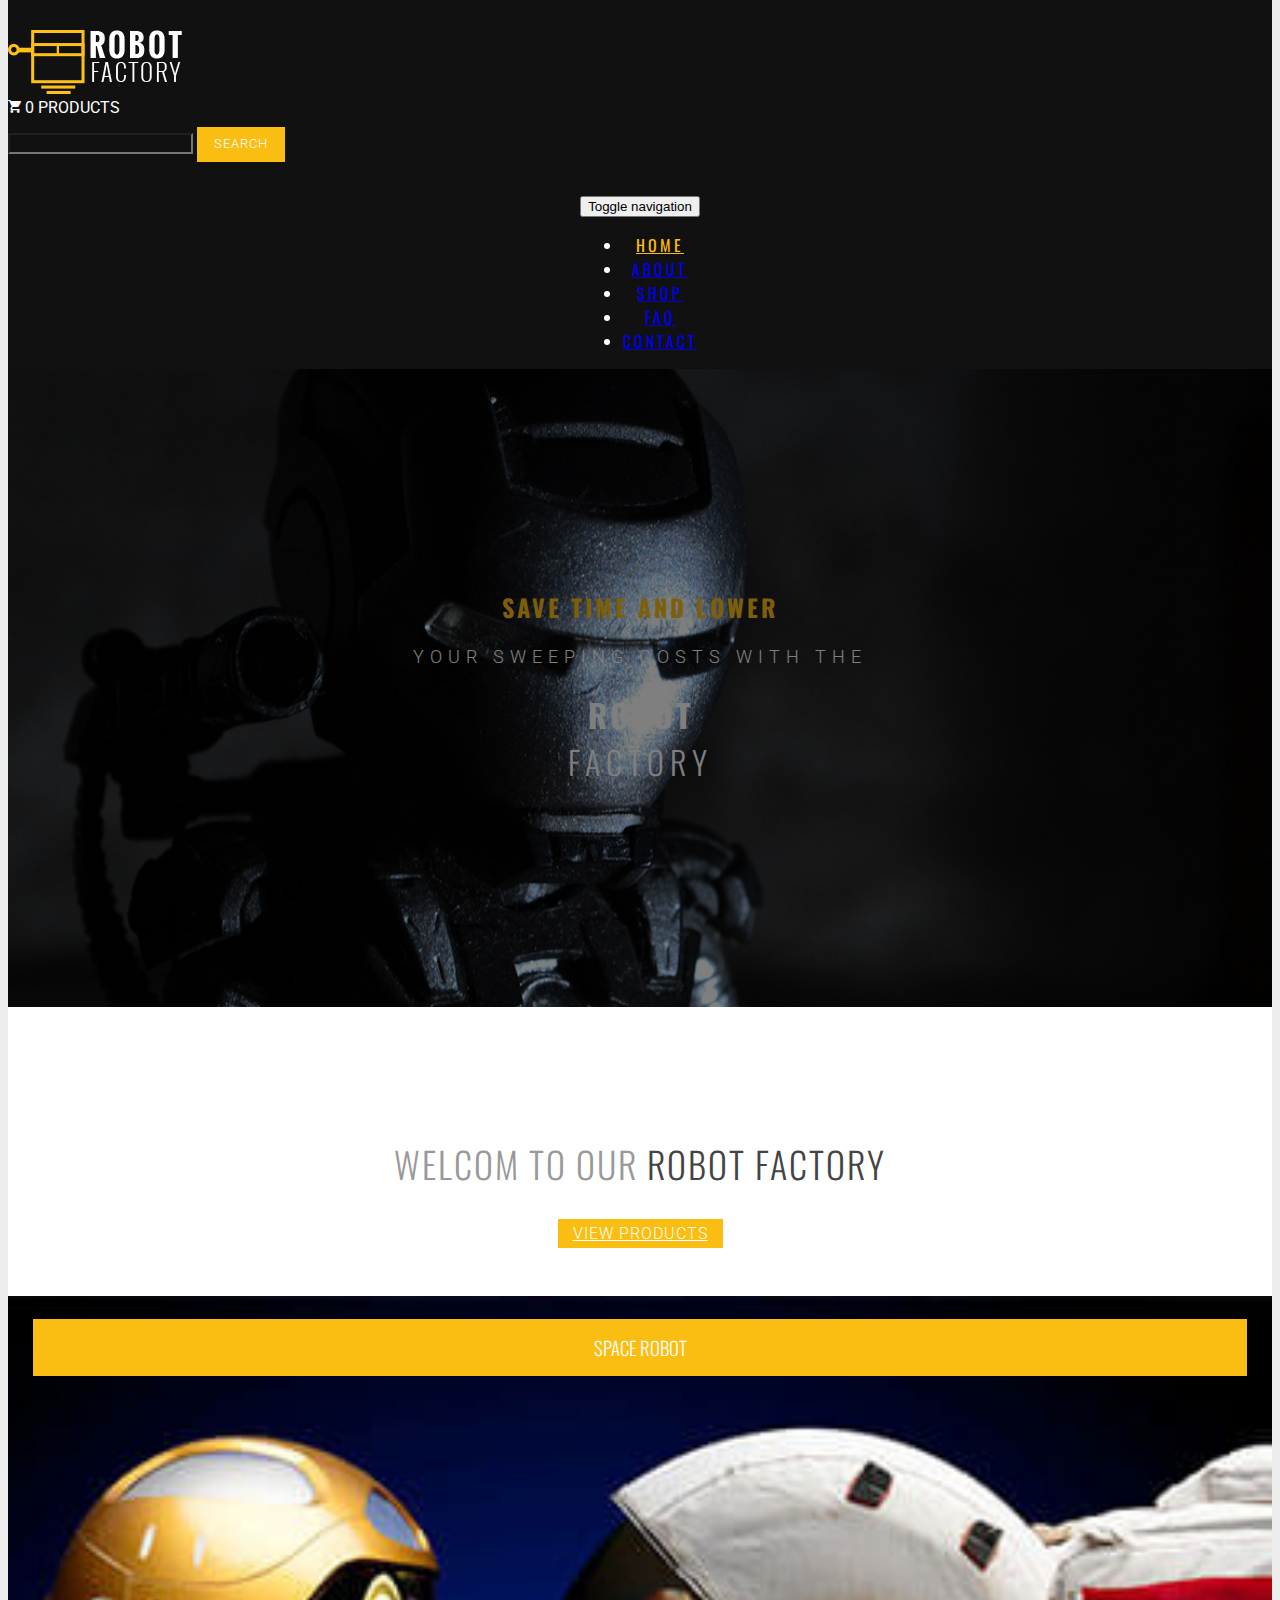
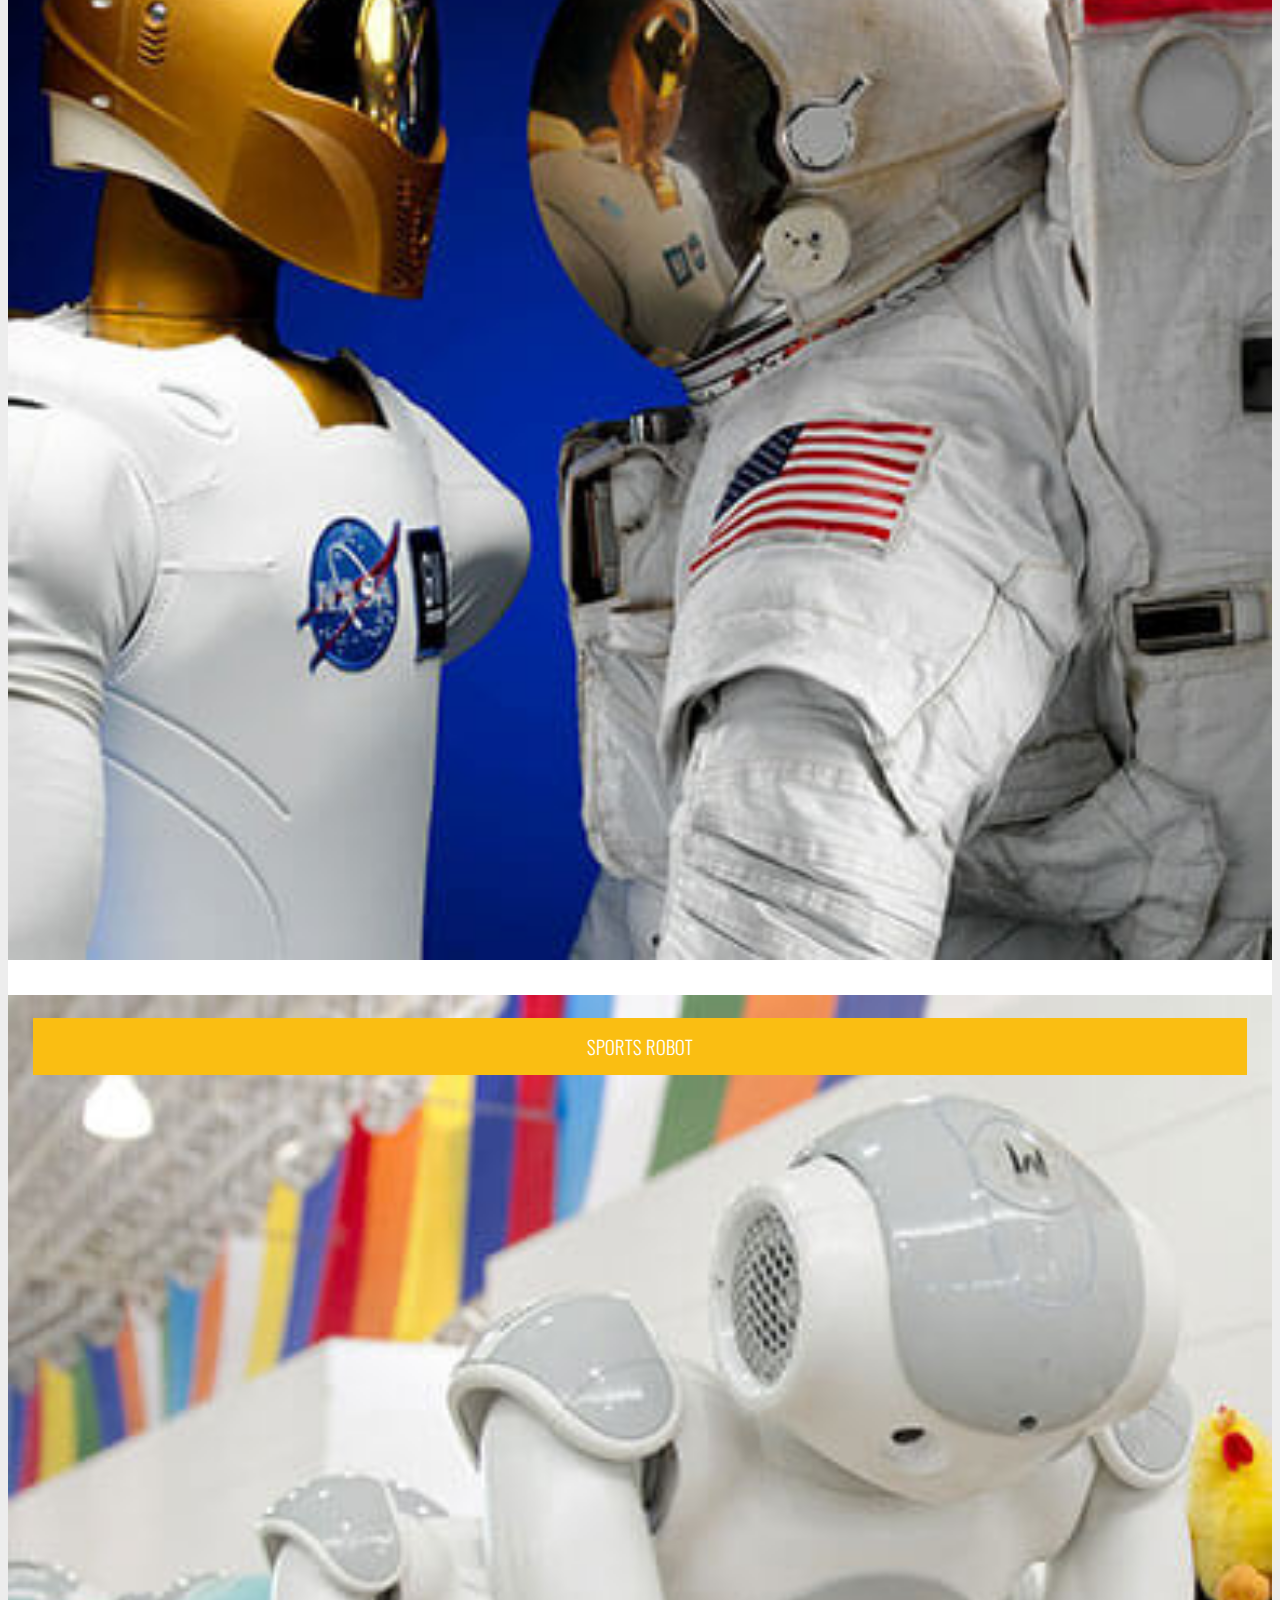
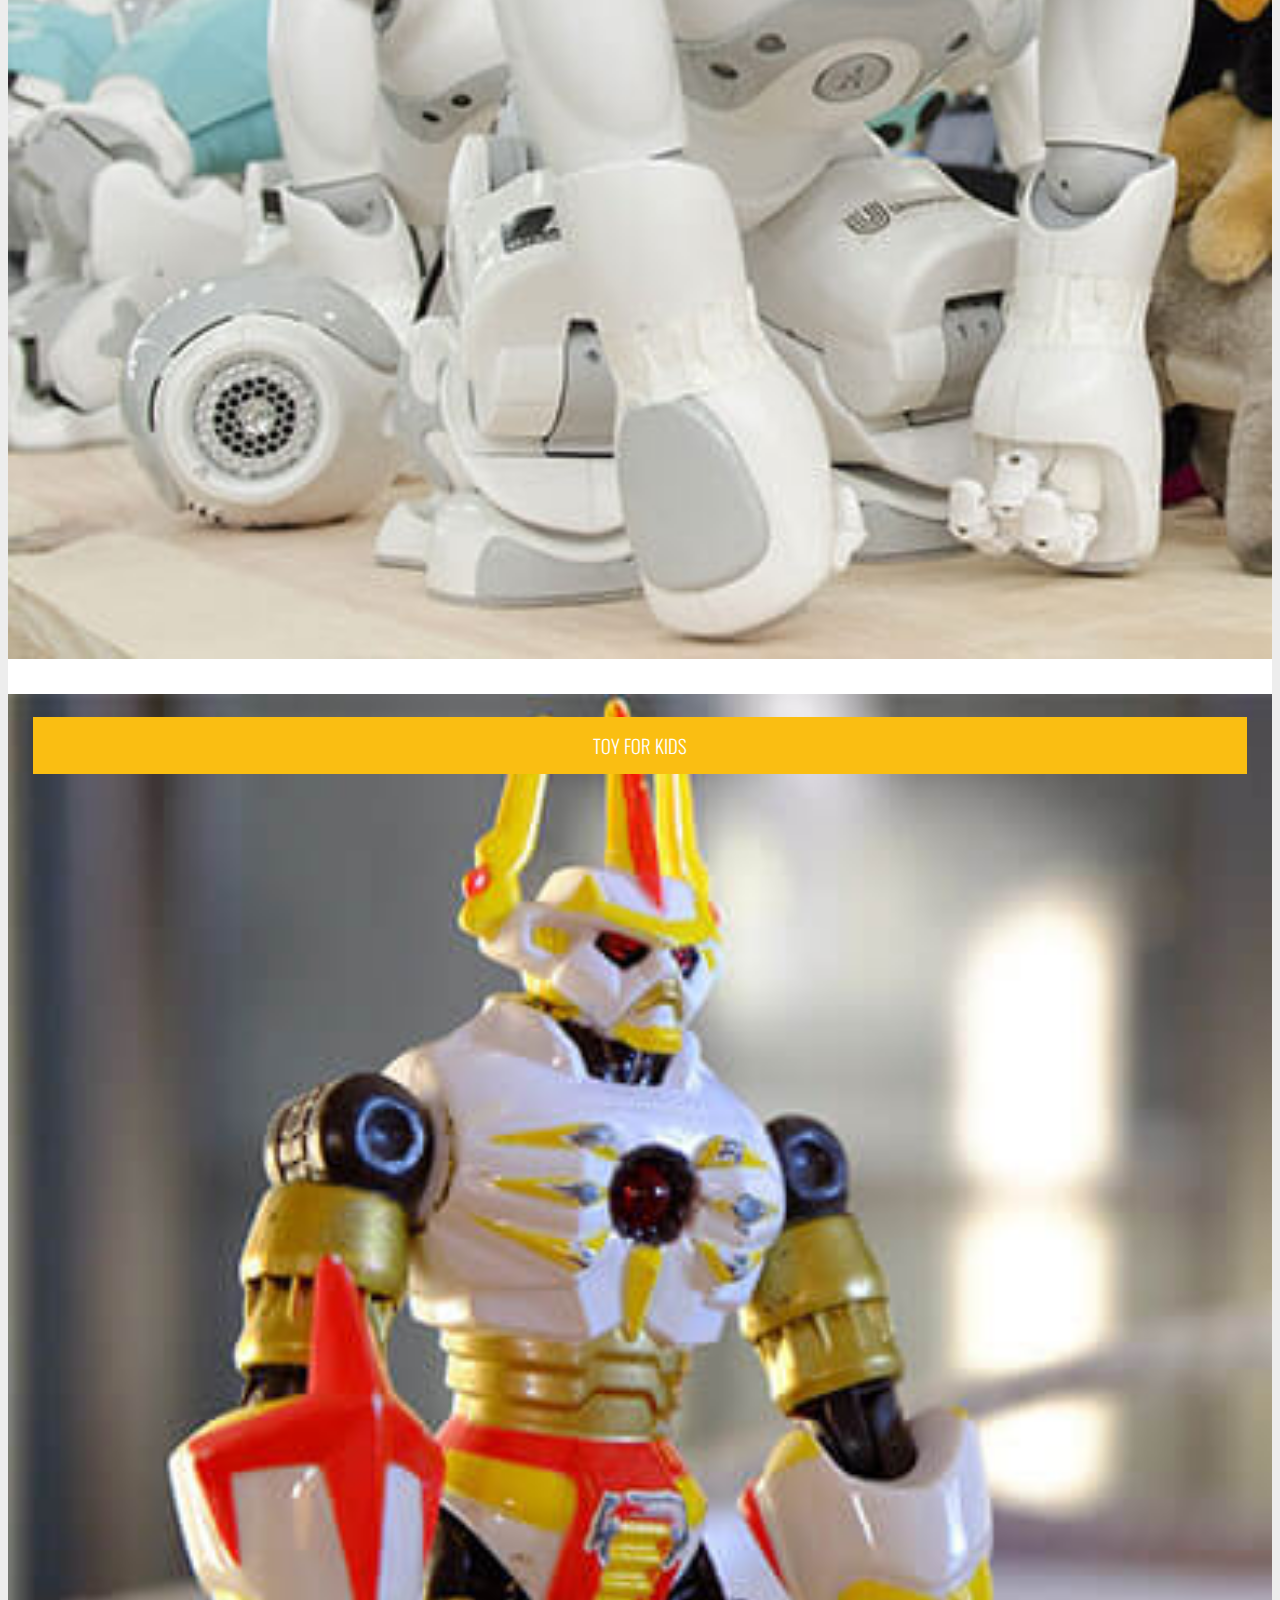
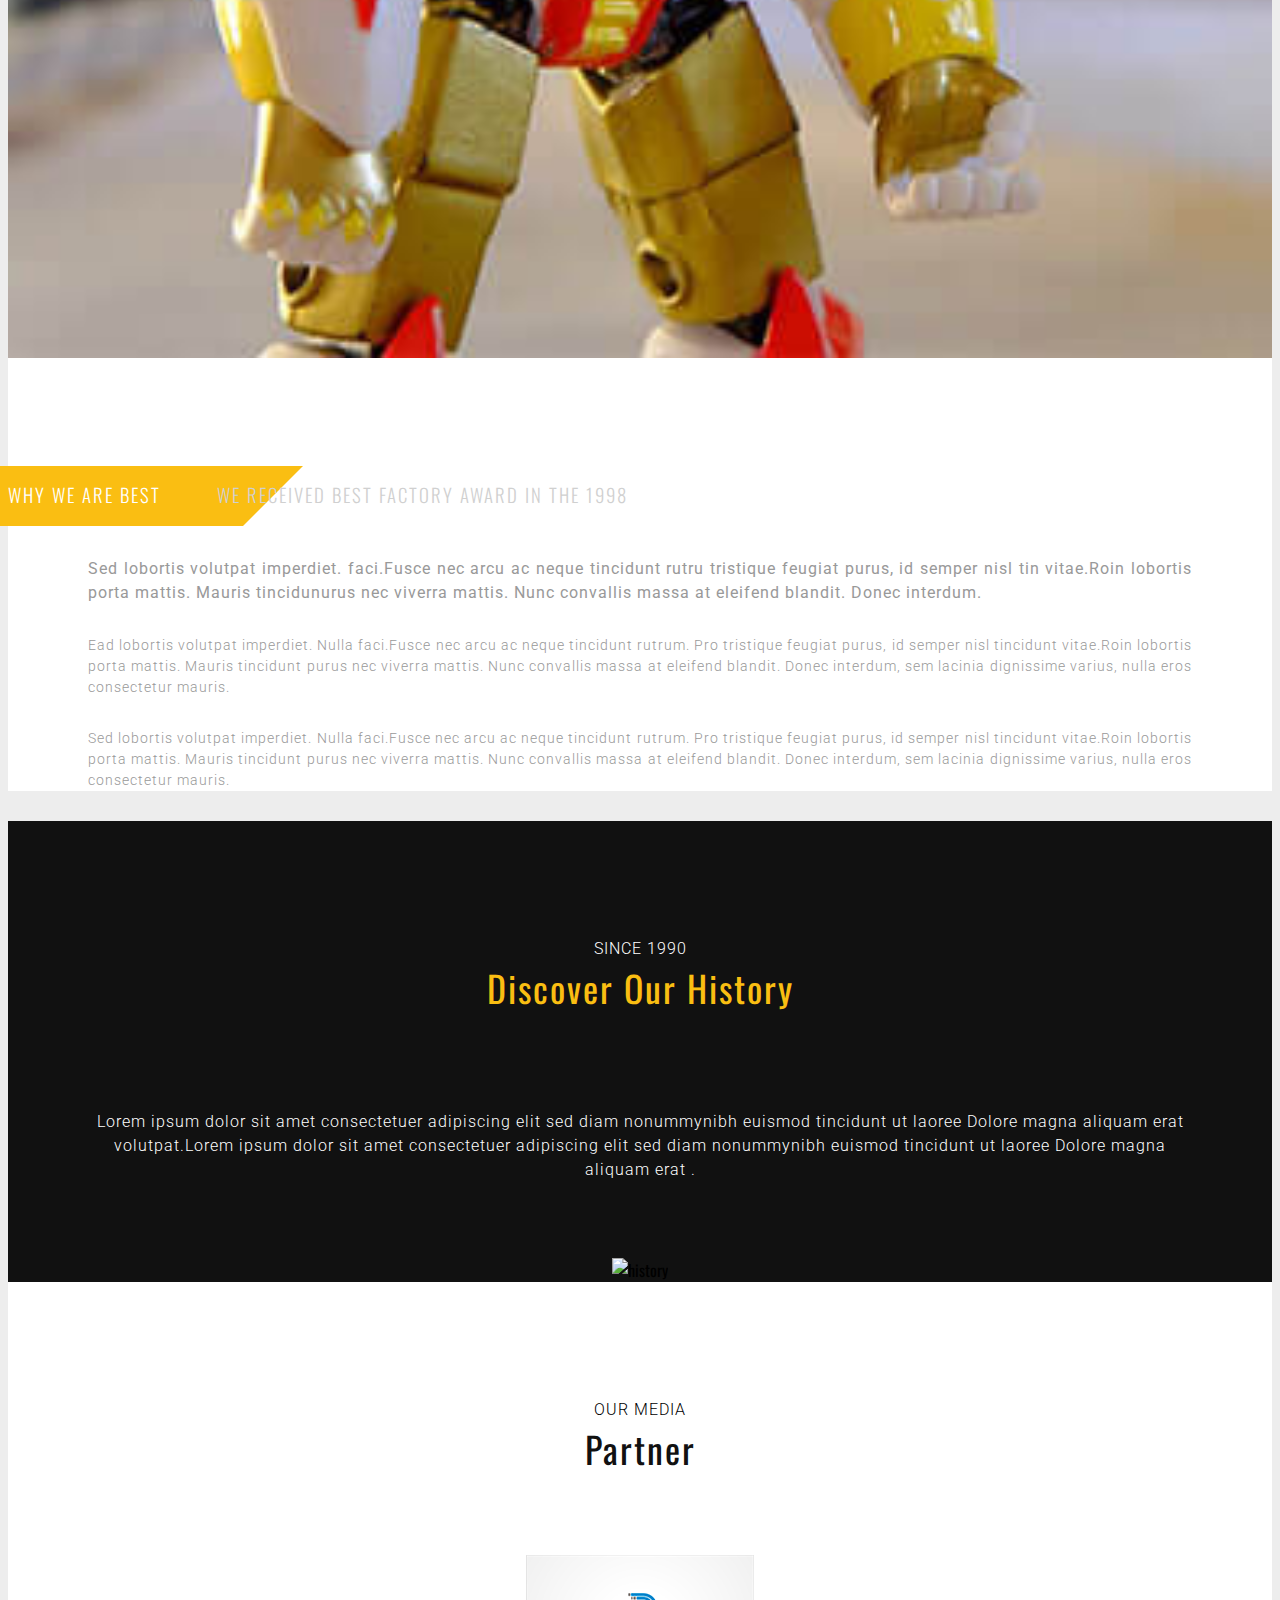
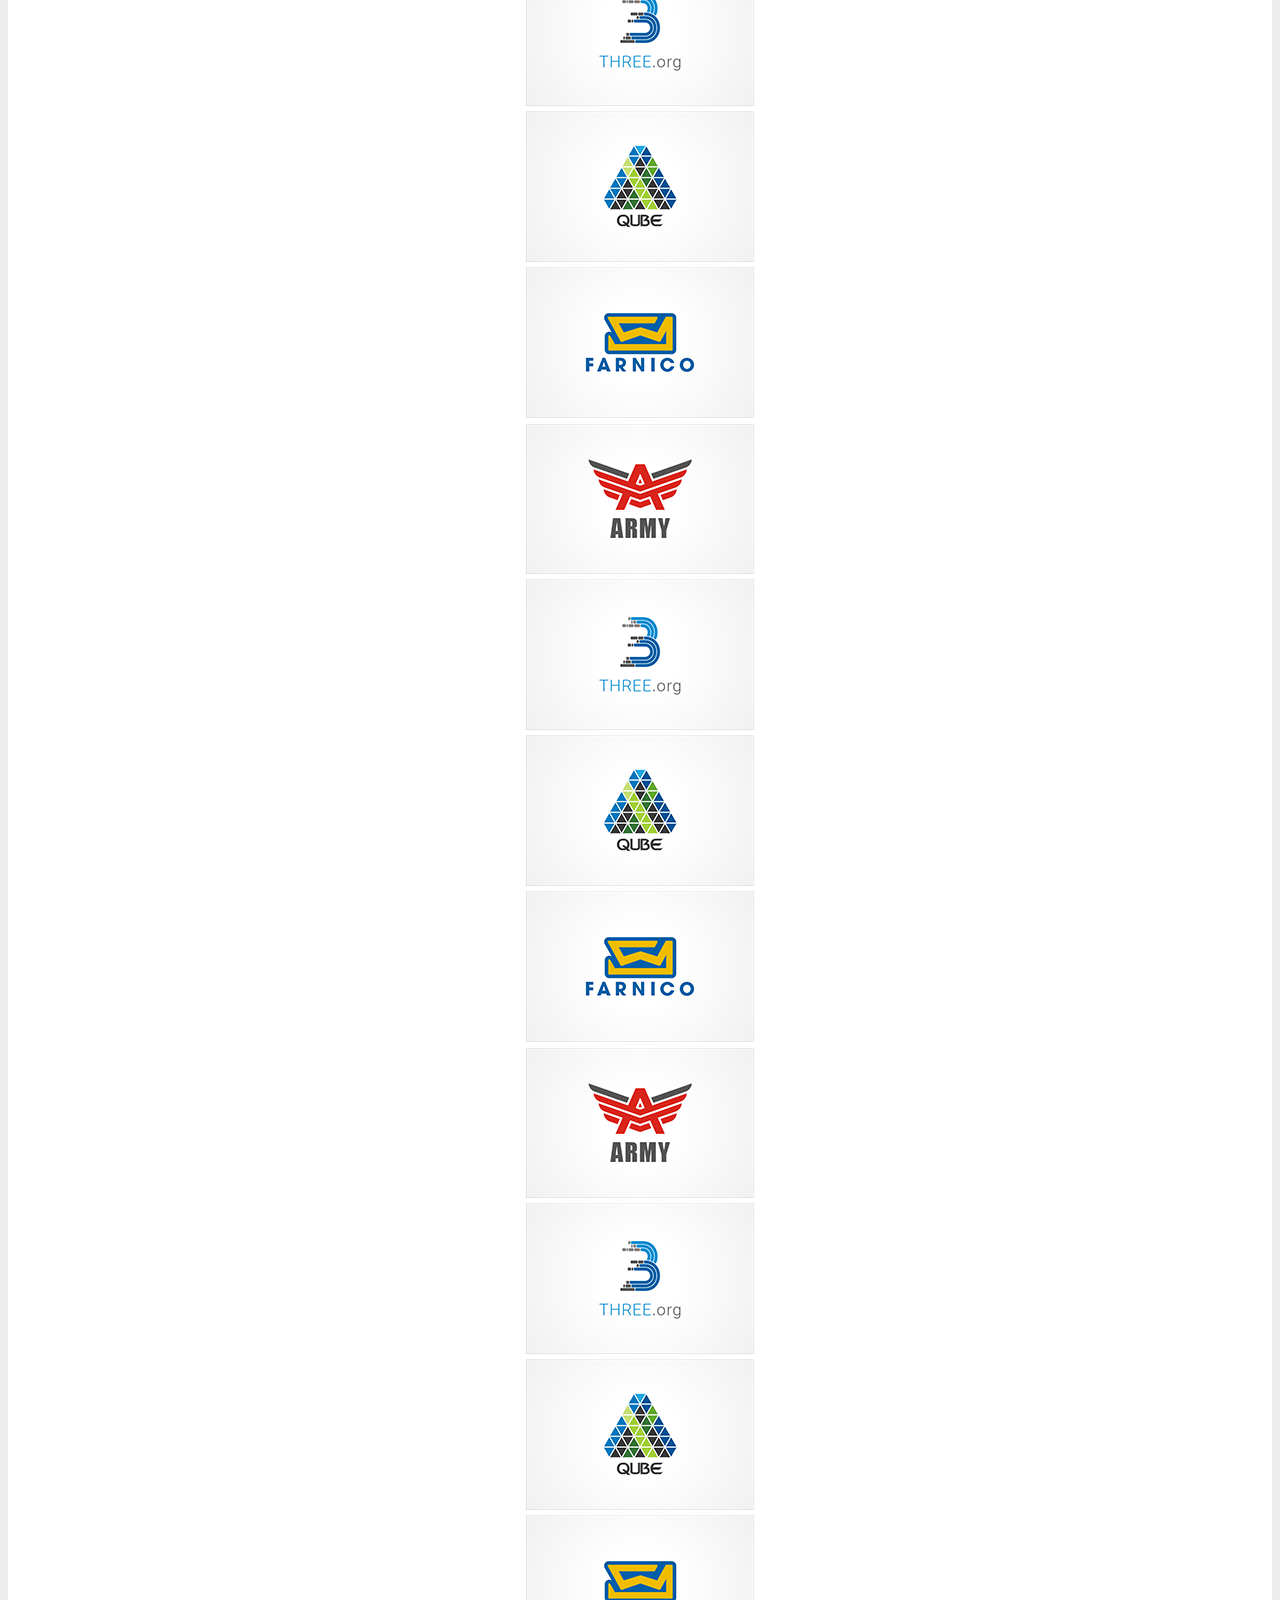
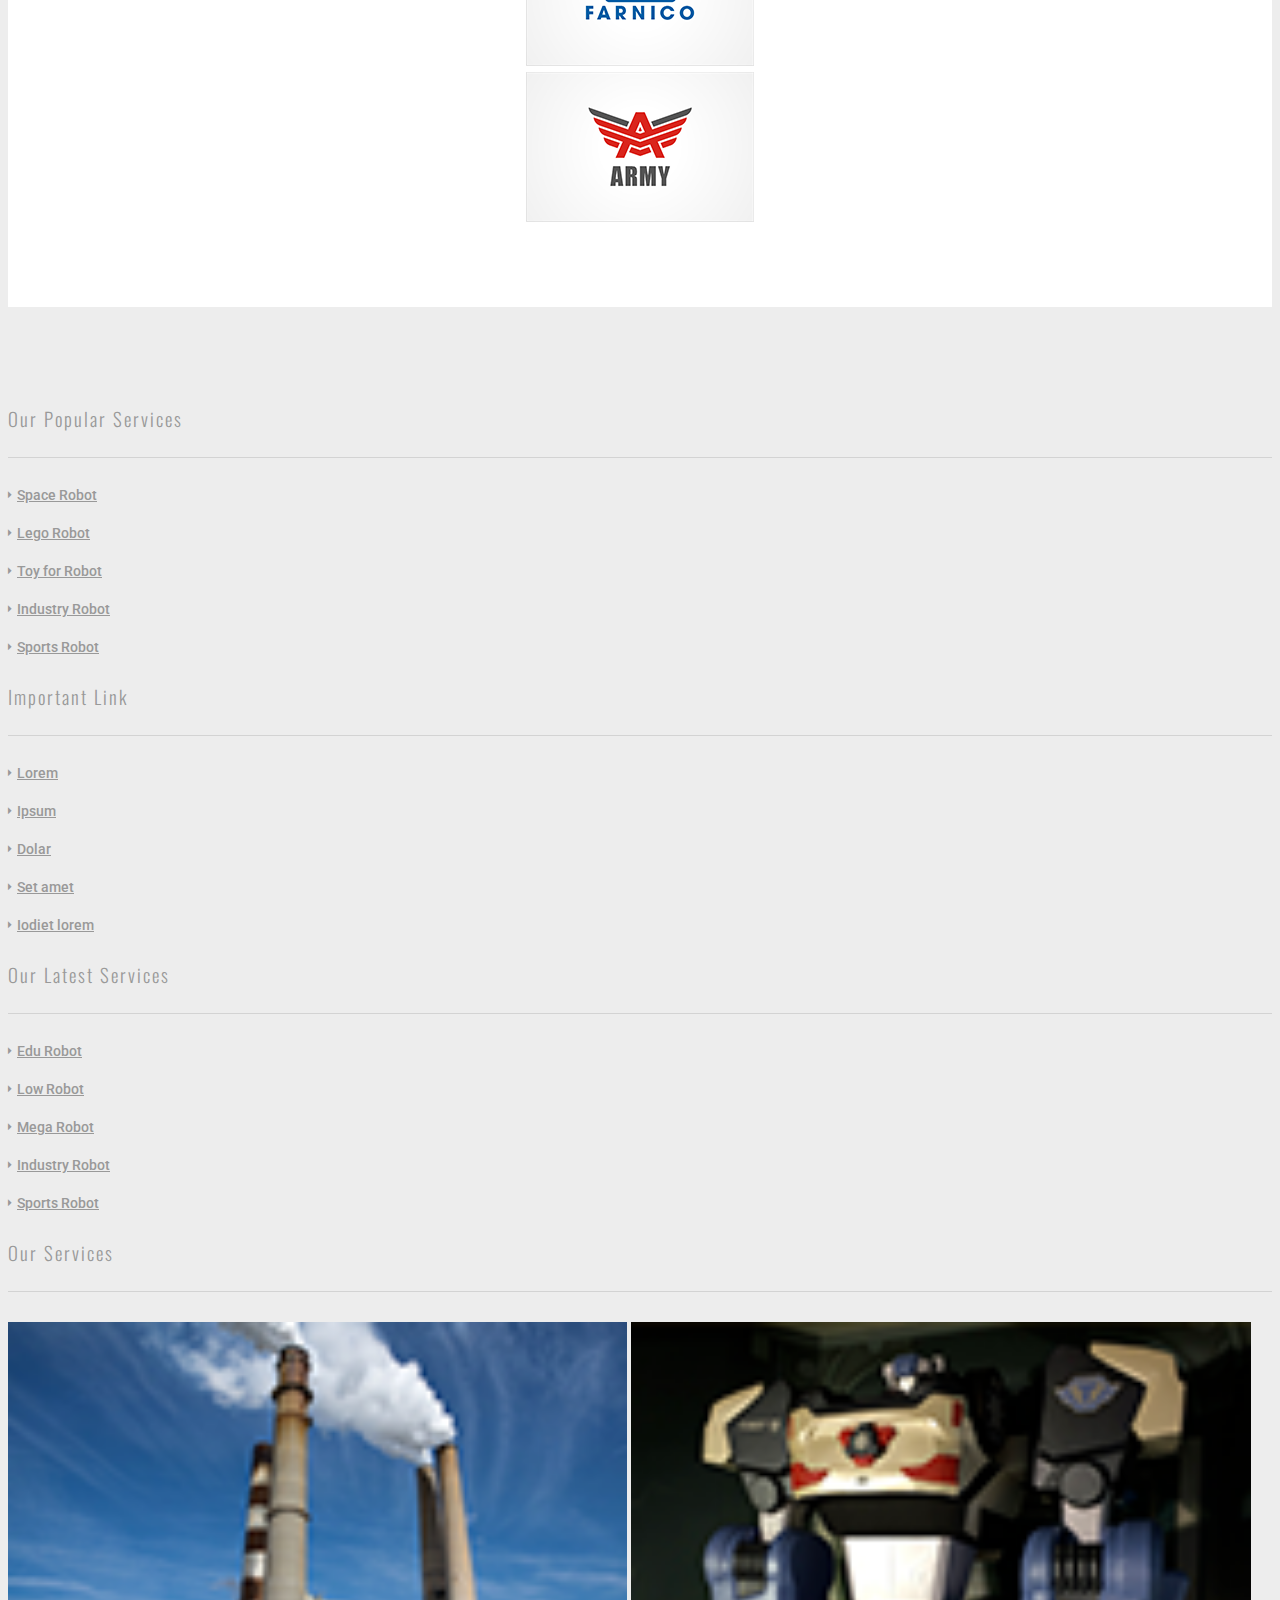
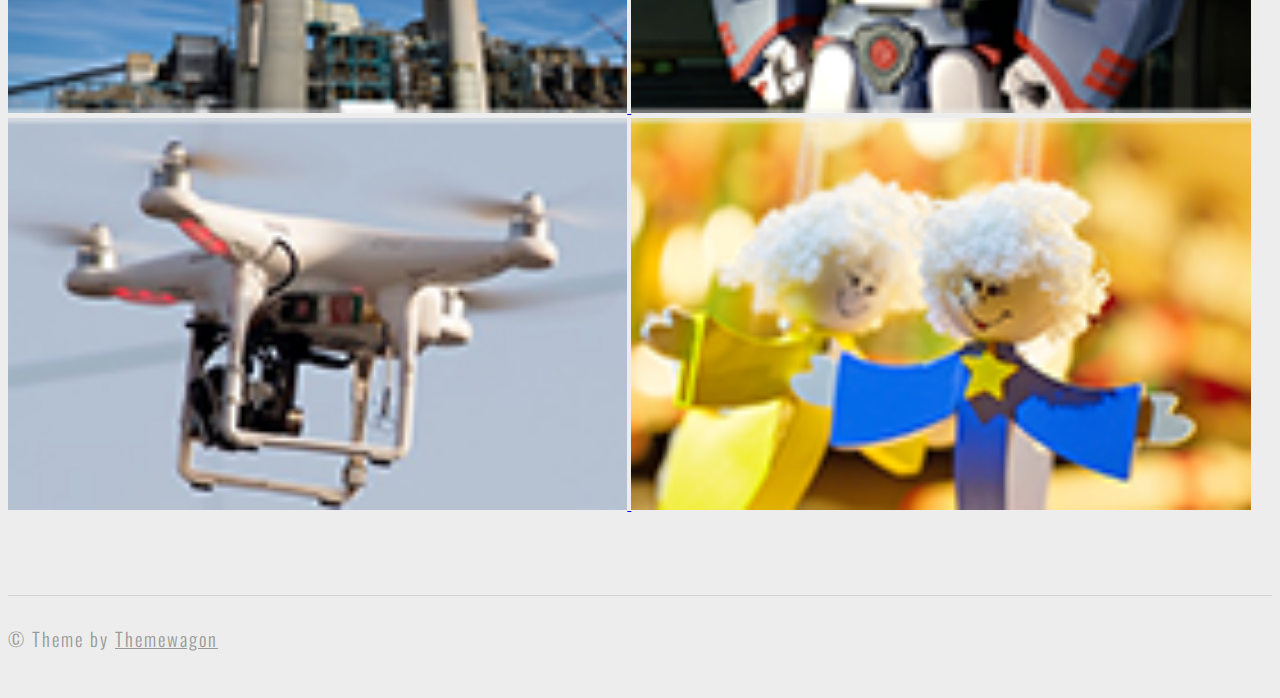
==== commit ffc7ee30: "Merge remote-tracking branch 'refs/remotes/origin/master' into gh-pages" ====
--- a/index.html
+++ b/index.html
@@ -8,10 +8,17 @@
         <title>Robot</title>
 
         <!-- CSS -->
+
+        <!-- google fonts -->
+        <link href='https://fonts.googleapis.com/css?family=Roboto:400,300,500,700' rel='stylesheet' type='text/css'>
+        <link href='https://fonts.googleapis.com/css?family=Oswald:400,300,700' rel='stylesheet' type='text/css'>
+
+        <!-- files -->
         <link href="assets/css/bootstrap.min.css" rel="stylesheet">
         <link href="assets/css/magnific-popup.css" rel="stylesheet">
         <link href="assets/css/owl.carousel.css" rel="stylesheet">
         <link href="assets/css/owl.carousel.theme.min.css" rel="stylesheet">
+        <link href="assets/css/ionicons.css" rel="stylesheet">
         <link href="assets/css/main.css" rel="stylesheet">
 
         <!--[if lt IE 9]>
@@ -26,7 +33,7 @@
             <div class="container">
                 <div class="row">
                     <div class="col-sm-6">
-                        <img src="assets/images/logo.png" alt="logo">
+                        <a href="index.html"><img src="assets/images/logo.png" alt="logo"></a>
                     </div>
                     <div class="col-sm-3 col-sm-offset-3 text-right">
                         <span class="ion-android-cart"></span> 0 products
@@ -72,6 +79,7 @@
                 </div>
                 
                 <div class="intro row">
+                    <div class="overlay"></div>
                     <div class="col-sm-6 col-sm-offset-6">
                         <h2 class="header-quote">Save time and lower</h2>
                         <p>
@@ -231,14 +239,6 @@
             </div>
         </section>
 
-
-
-        <!-- Scripts -->
-        <<script src="assets/js/jquery-1.12.3.min.js"></script>
-        <script src="assets/js/bootstrap.min.js"></script>
-        <script src="assets/js/jquery.magnific-popup.min.js"></script>
-        <script src="assets/js/owl.carousel.min.js"></script>
-        <script src="assets/js/script.js"></script>
 
     <!-- Footer -->
         <section id="footer-widget" class="footer-widget">
--- a/assets/css/main.css
+++ b/assets/css/main.css
@@ -1,6 +1,3 @@
-@import url(https://fonts.googleapis.com/css?family=Oswald:300,400,700);
-@import url(https://fonts.googleapis.com/css?family=Roboto:300,400,500,700);
-@import url(http://code.ionicframework.com/ionicons/2.0.1/css/ionicons.min.css);
 body{
 	background-color: #ededed;
 	font-family: 'Oswald';
@@ -169,7 +166,9 @@
 .navbar .navbar-collapse {
     text-align: center;
 }
-
+.navbar-default .navbar-nav>li>a:focus, .navbar-default .navbar-nav>li>a:hover {
+	color: #fff;
+}
 
 
 
@@ -359,6 +358,15 @@
 .inner-header .intro{
 	padding: 100px 0;
 }
+.overlay{
+	position: absolute;
+	content: '';
+	width: 100%;
+	height: 100%;
+	top: 0;
+	left: 0;
+	background-color: rgba(0, 0, 0, 0.5);
+}
 .inner-header .breadcrumb{
 	margin-bottom: 0;
 	background-color: transparent;
@@ -385,16 +393,16 @@
 	background-color: #313131;
 }
 .faq-header .intro{
-	background-image: url(../images/faq-header.png);
+	background-image: url(../images/faq-header.jpg);
 }
 .shop-header .intro{
-	background-image: url(../images/shop-header.png);
+	background-image: url(../images/shop-header.jpg);
 }
 .contact-header .intro{
-	background-image: url(../images/contact-header.png);
+	background-image: url(../images/contact-header.jpg);
 }
 .about-header .intro{
-	background-image: url(../images/about-header.png);
+	background-image: url(../images/about-header.jpg);
 }
 .about .page-bgc{
 	padding-bottom: 0;
